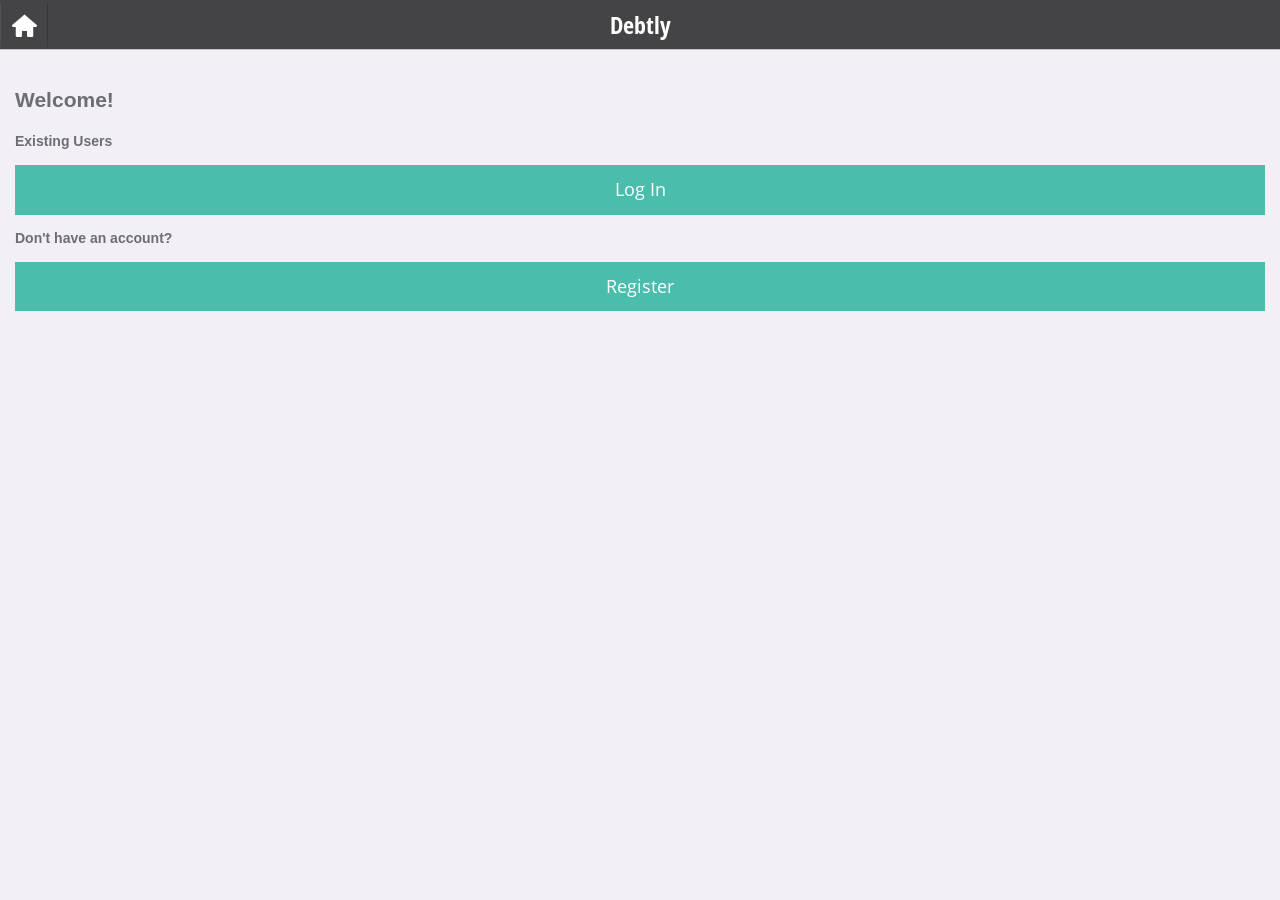
==== www/index.html @ 8a51fd64 "Put pushNotification in deviceReady function" ====
﻿<!DOCTYPE html>
<html>
<head>
    <!--<meta http-equiv="Content-Security-Policy" content="default-src 'self' data: gap: https://ssl.gstatic.com 'unsafe-eval'; style-src 'self' 'unsafe-inline'; media-src *">-->
    <!-- Required meta tags-->
    <meta charset="utf-8">
    <meta name="viewport" content="width=device-width, initial-scale=1, maximum-scale=1, minimum-scale=1, user-scalable=no, minimal-ui">
    <meta name="apple-mobile-web-app-capable" content="yes">
    <meta name="apple-mobile-web-app-status-bar-style" content="black">
    <meta name="format-detection" content="telephone=no">
    <meta name="msapplication-tap-highlight" content="no">
    <title>My App</title>
    <link rel="stylesheet" href="lib/framework7/css/framework7.ios.min.css">
    <link rel="stylesheet" href="lib/framework7/css/framework7.ios.colors.min.css">
   	<link rel="stylesheet" href="css/fonts/typicons.min.css" />
   	<link rel="stylesheet" href="css/font-awesome.min.css">
	<link rel="stylesheet" href="css/jquery.circliful.css" type="text/css" />
    <link rel="stylesheet" href="css/fonts/open_sans.css" />
    <link rel="stylesheet" href="css/styles.css">
</head>

<body>
	<!-- Login Screen -->
	<div class="login-screen">
 		<!-- Default view-page layout -->
      	<div class="view">
        	<div class="page">
          		<!-- page-content has additional login-screen content -->
          		<div class="page-content login-screen-content">
            		<div class="login-screen-title">LoanZapper</div>
            		<!-- Login form -->
            		<form id="login-form">
	              		<div class="list-block">
	                		<ul>
	                  			<li class="item-content">
	                    			<div class="item-inner">
	                      				<div class="item-title label"><i class="typcn typcn-mail"></i></div>
	                      				<div class="item-input">
	                        				<input type="text" name="email" placeholder="Email Address">
	                      				</div>
	                    			</div>
	                  			</li>
	                  			<li class="item-content">
	                    			<div class="item-inner">
	                      				<div class="item-title label"><i class="typcn typcn-lock-closed-outline"></i></div>
	                      				<div class="item-input">
	                        				<input type="password" name="password" placeholder="Password">
	                      				</div>
	                    			</div>
	                  			</li>
	                		</ul>
	              		</div>
	              		<div class="list-block">
	                		<ul>
	                  			<li class="item-content">
	                    			<a href="#" class="btn btn-primary loginBtn">Sign In</a> <a href="#" class="btn btn-danger close-login-screen">Cancel</a>
	                  			</li>
	                		</ul>
	                		<div class="list-block-label">
	                			<p>If you do not have an account, register by <a href="signup.html" class="close-login-screen">clicking here</a></p>
	                		</div>
	              		</div>
            		</form>
          		</div>
        	</div>
      	</div>
	</div>
    <!-- Status bar overlay for full screen mode (PhoneGap) -->
    <div class="statusbar-overlay"></div>

    <!-- Panels overlay-->
    <div class="panel-overlay"></div>
    <!-- Left panel with reveal effect-->
    <div class="panel panel-left panel-reveal">
        <div class="content-block alerts-container">
            <p>Left panel content goes here</p>
        </div>
    </div>
	<!-- Views -->
    <div class="views">
        <!-- Your main view, should have "view-main" class -->
        <div class="view view-main">
            <!-- Top Navbar-->
            <div class="navbar">
                <div class="navbar-inner">
                    <!-- We need cool sliding animation on title element, so we have additional "sliding" class -->
                    <div class="center sliding logo">LoanZapper</div>
                    <div class="right">
                    	<div class="halerts"><a href="alerts.html" class="link icon-only"><i class="typcn typcn-bell showAlertsBtn"></i></a></div>
                    </div>
                </div>
            </div>
            <div class="pages navbar-through toolbar-through">
                <div data-page="index" class="page">
                    <div class="page-content">
                    	<div class="dashboard-container">
	                        <input type="hidden" id="acct-id-input" name="id" value="">
							<input type="hidden" id="user-id-input" name="user_id" value="">
							<input type="hidden" id="int-saved-input" name="int_saved" value="">
							<input type="hidden" id="saved-percent-input" name="saved_percent" value="">
							<input type="hidden" id="start-date-input" name="start_date" value="">
							<input type="hidden" id="account-title-input" name="account_title" value="">
							<input type="hidden" id="account-number-input" name="account_number" value="">
							<input type="hidden" id="loan-term-input" name="loan_term" value="">
							<input type="hidden" id="due-date-input" name="due_date" value="">
							<input type="hidden" id="int-rate" name="int_rate" value="">
							<input type="hidden" id="loan-amount-input" name="loan_amount" value="">
							<input type="hidden" id="loan-years-input" name="loan_years" value="">
							<div id="dashboard-container"></div>
						</div>
                    </div>
                </div>
            </div>
            <!-- Bottom Toolbar-->
            <div class="toolbar">
                <div class="toolbar-inner">
                    <!-- Toolbar links -->
                    <a href="#" class="link"><i class="typcn typcn-arrow-sync refreshBtn"></i></a>
                    <a href="info.html" class="link"><i class="typcn typcn typcn-info"></i></a>
                    <!--<a href="#" class="link icon-only open-panel"><i class="typcn typcn-cog"></i></a>-->
                    <a href="settings.html" class="link"><i class="typcn typcn-cog"></i></a>
                </div>
            </div>
        </div>
    </div>
    <div class="app-modal" id="">
		<div class="modal-header">
			<div class="modal-close"><i class="fa fa-times" aria-hidden="true"></i></div>
			<div class="app-modal-title"></div>
		</div>
		<div class="modal-body"></div>
		<div class="modal-footer"></div>
	
	</div>
	<div id="confirm">
	    <div class="title"></div>
		<button type="button" id="btnYes">Yes</button>
		<button type="button" id="btnNo">No</button>
	</div>
	<script type="text/javascript" src="cordova.js"></script>
	<script src="js/jquery-1.12.4.min.js"></script>
    <script src="js/jquery.circliful.min.js"></script>
    <script type="text/javascript" src="lib/framework7/js/framework7.min.js"></script>
    <script type="text/javascript" src="js/app.js"></script>
</body>
</html>
---- www/lib/framework7/css/framework7.ios.min.css ----
/**
 * Framework7 1.4.0
 * Full Featured Mobile HTML Framework For Building iOS & Android Apps
 * 
 * http://www.idangero.us/framework7
 * 
 * Copyright 2015, Vladimir Kharlampidi
 * The iDangero.us
 * http://www.idangero.us/
 * 
 * Licensed under MIT
 * 
 * Released on: December 7, 2015
 */
body,html{position:relative;height:100%;width:100%;overflow-x:hidden}body{font-family:-apple-system,SF UI Text,Helvetica Neue,Helvetica,Arial,sans-serif;margin:0;padding:0;color:#000;font-size:14px;line-height:1.4;width:100%;-webkit-text-size-adjust:100%;background:#fff;overflow:hidden}@media all and (width:1024px) and (height:691px) and (orientation:landscape){body,html{height:671px}}@media all and (width:1024px) and (height:692px) and (orientation:landscape){body,html{height:672px}}*{-webkit-tap-highlight-color:transparent;-webkit-touch-callout:none}a,input,select,textarea{outline:0}a{text-decoration:none;color:#007aff}p{margin:1em 0}.row{display:-webkit-box;display:-ms-flexbox;display:-webkit-flex;display:flex;-webkit-box-pack:justify;-ms-flex-pack:justify;-webkit-justify-content:space-between;justify-content:space-between;-webkit-box-lines:multiple;-moz-box-lines:multiple;-webkit-flex-wrap:wrap;-ms-flex-wrap:wrap;flex-wrap:wrap;-webkit-box-align:start;-ms-flex-align:start;-webkit-align-items:flex-start;align-items:flex-start}.row>[class*=col-]{box-sizing:border-box}.row .col-auto{width:100%}.row .col-100{width:100%;width:-webkit-calc((100% - 15px*0)/ 1);width:calc((100% - 15px*0)/ 1)}.row.no-gutter .col-100{width:100%}.row .col-95{width:95%;width:-webkit-calc((100% - 15px*.05263157894736836)/ 1.0526315789473684);width:calc((100% - 15px*.05263157894736836)/ 1.0526315789473684)}.row.no-gutter .col-95{width:95%}.row .col-90{width:90%;width:-webkit-calc((100% - 15px*.11111111111111116)/ 1.1111111111111112);width:calc((100% - 15px*.11111111111111116)/ 1.1111111111111112)}.row.no-gutter .col-90{width:90%}.row .col-85{width:85%;width:-webkit-calc((100% - 15px*.17647058823529416)/ 1.1764705882352942);width:calc((100% - 15px*.17647058823529416)/ 1.1764705882352942)}.row.no-gutter .col-85{width:85%}.row .col-80{width:80%;width:-webkit-calc((100% - 15px*.25)/ 1.25);width:calc((100% - 15px*.25)/ 1.25)}.row.no-gutter .col-80{width:80%}.row .col-75{width:75%;width:-webkit-calc((100% - 15px*.33333333333333326)/ 1.3333333333333333);width:calc((100% - 15px*.33333333333333326)/ 1.3333333333333333)}.row.no-gutter .col-75{width:75%}.row .col-66{width:66.66666666666666%;width:-webkit-calc((100% - 15px*.5000000000000002)/ 1.5000000000000002);width:calc((100% - 15px*.5000000000000002)/ 1.5000000000000002)}.row.no-gutter .col-66{width:66.66666666666666%}.row .col-60{width:60%;width:-webkit-calc((100% - 15px*.6666666666666667)/ 1.6666666666666667);width:calc((100% - 15px*.6666666666666667)/ 1.6666666666666667)}.row.no-gutter .col-60{width:60%}.row .col-50{width:50%;width:-webkit-calc((100% - 15px*1)/ 2);width:calc((100% - 15px*1)/ 2)}.row.no-gutter .col-50{width:50%}.row .col-40{width:40%;width:-webkit-calc((100% - 15px*1.5)/ 2.5);width:calc((100% - 15px*1.5)/ 2.5)}.row.no-gutter .col-40{width:40%}.row .col-33{width:33.333333333333336%;width:-webkit-calc((100% - 15px*2)/ 3);width:calc((100% - 15px*2)/ 3)}.row.no-gutter .col-33{width:33.333333333333336%}.row .col-25{width:25%;width:-webkit-calc((100% - 15px*3)/ 4);width:calc((100% - 15px*3)/ 4)}.row.no-gutter .col-25{width:25%}.row .col-20{width:20%;width:-webkit-calc((100% - 15px*4)/ 5);width:calc((100% - 15px*4)/ 5)}.row.no-gutter .col-20{width:20%}.row .col-15{width:15%;width:-webkit-calc((100% - 15px*5.666666666666667)/ 6.666666666666667);width:calc((100% - 15px*5.666666666666667)/ 6.666666666666667)}.row.no-gutter .col-15{width:15%}.row .col-10{width:10%;width:-webkit-calc((100% - 15px*9)/ 10);width:calc((100% - 15px*9)/ 10)}.row.no-gutter .col-10{width:10%}.row .col-5{width:5%;width:-webkit-calc((100% - 15px*19)/ 20);width:calc((100% - 15px*19)/ 20)}.row.no-gutter .col-5{width:5%}.row .col-auto:nth-last-child(1),.row .col-auto:nth-last-child(1)~.col-auto{width:100%;width:-webkit-calc((100% - 15px*0)/ 1);width:calc((100% - 15px*0)/ 1)}.row.no-gutter .col-auto:nth-last-child(1),.row.no-gutter .col-auto:nth-last-child(1)~.col-auto{width:100%}.row .col-auto:nth-last-child(2),.row .col-auto:nth-last-child(2)~.col-auto{width:50%;width:-webkit-calc((100% - 15px*1)/ 2);width:calc((100% - 15px*1)/ 2)}.row.no-gutter .col-auto:nth-last-child(2),.row.no-gutter .col-auto:nth-last-child(2)~.col-auto{width:50%}.row .col-auto:nth-last-child(3),.row .col-auto:nth-last-child(3)~.col-auto{width:33.33333333%;width:-webkit-calc((100% - 15px*2)/ 3);width:calc((100% - 15px*2)/ 3)}.row.no-gutter .col-auto:nth-last-child(3),.row.no-gutter .col-auto:nth-last-child(3)~.col-auto{width:33.33333333%}.row .col-auto:nth-last-child(4),.row .col-auto:nth-last-child(4)~.col-auto{width:25%;width:-webkit-calc((100% - 15px*3)/ 4);width:calc((100% - 15px*3)/ 4)}.row.no-gutter .col-auto:nth-last-child(4),.row.no-gutter .col-auto:nth-last-child(4)~.col-auto{width:25%}.row .col-auto:nth-last-child(5),.row .col-auto:nth-last-child(5)~.col-auto{width:20%;width:-webkit-calc((100% - 15px*4)/ 5);width:calc((100% - 15px*4)/ 5)}.row.no-gutter .col-auto:nth-last-child(5),.row.no-gutter .col-auto:nth-last-child(5)~.col-auto{width:20%}.row .col-auto:nth-last-child(6),.row .col-auto:nth-last-child(6)~.col-auto{width:16.66666667%;width:-webkit-calc((100% - 15px*5)/ 6);width:calc((100% - 15px*5)/ 6)}.row.no-gutter .col-auto:nth-last-child(6),.row.no-gutter .col-auto:nth-last-child(6)~.col-auto{width:16.66666667%}.row .col-auto:nth-last-child(7),.row .col-auto:nth-last-child(7)~.col-auto{width:14.28571429%;width:-webkit-calc((100% - 15px*6)/ 7);width:calc((100% - 15px*6)/ 7)}.row.no-gutter .col-auto:nth-last-child(7),.row.no-gutter .col-auto:nth-last-child(7)~.col-auto{width:14.28571429%}.row .col-auto:nth-last-child(8),.row .col-auto:nth-last-child(8)~.col-auto{width:12.5%;width:-webkit-calc((100% - 15px*7)/ 8);width:calc((100% - 15px*7)/ 8)}.row.no-gutter .col-auto:nth-last-child(8),.row.no-gutter .col-auto:nth-last-child(8)~.col-auto{width:12.5%}.row .col-auto:nth-last-child(9),.row .col-auto:nth-last-child(9)~.col-auto{width:11.11111111%;width:-webkit-calc((100% - 15px*8)/ 9);width:calc((100% - 15px*8)/ 9)}.row.no-gutter .col-auto:nth-last-child(9),.row.no-gutter .col-auto:nth-last-child(9)~.col-auto{width:11.11111111%}.row .col-auto:nth-last-child(10),.row .col-auto:nth-last-child(10)~.col-auto{width:10%;width:-webkit-calc((100% - 15px*9)/ 10);width:calc((100% - 15px*9)/ 10)}.row.no-gutter .col-auto:nth-last-child(10),.row.no-gutter .col-auto:nth-last-child(10)~.col-auto{width:10%}.row .col-auto:nth-last-child(11),.row .col-auto:nth-last-child(11)~.col-auto{width:9.09090909%;width:-webkit-calc((100% - 15px*10)/ 11);width:calc((100% - 15px*10)/ 11)}.row.no-gutter .col-auto:nth-last-child(11),.row.no-gutter .col-auto:nth-last-child(11)~.col-auto{width:9.09090909%}.row .col-auto:nth-last-child(12),.row .col-auto:nth-last-child(12)~.col-auto{width:8.33333333%;width:-webkit-calc((100% - 15px*11)/ 12);width:calc((100% - 15px*11)/ 12)}.row.no-gutter .col-auto:nth-last-child(12),.row.no-gutter .col-auto:nth-last-child(12)~.col-auto{width:8.33333333%}.row .col-auto:nth-last-child(13),.row .col-auto:nth-last-child(13)~.col-auto{width:7.69230769%;width:-webkit-calc((100% - 15px*12)/ 13);width:calc((100% - 15px*12)/ 13)}.row.no-gutter .col-auto:nth-last-child(13),.row.no-gutter .col-auto:nth-last-child(13)~.col-auto{width:7.69230769%}.row .col-auto:nth-last-child(14),.row .col-auto:nth-last-child(14)~.col-auto{width:7.14285714%;width:-webkit-calc((100% - 15px*13)/ 14);width:calc((100% - 15px*13)/ 14)}.row.no-gutter .col-auto:nth-last-child(14),.row.no-gutter .col-auto:nth-last-child(14)~.col-auto{width:7.14285714%}.row .col-auto:nth-last-child(15),.row .col-auto:nth-last-child(15)~.col-auto{width:6.66666667%;width:-webkit-calc((100% - 15px*14)/ 15);width:calc((100% - 15px*14)/ 15)}.row.no-gutter .col-auto:nth-last-child(15),.row.no-gutter .col-auto:nth-last-child(15)~.col-auto{width:6.66666667%}@media all and (min-width:768px){.row .tablet-100{width:100%;width:-webkit-calc((100% - 15px*0)/ 1);width:calc((100% - 15px*0)/ 1)}.row.no-gutter .tablet-100{width:100%}.row .tablet-95{width:95%;width:-webkit-calc((100% - 15px*.05263157894736836)/ 1.0526315789473684);width:calc((100% - 15px*.05263157894736836)/ 1.0526315789473684)}.row.no-gutter .tablet-95{width:95%}.row .tablet-90{width:90%;width:-webkit-calc((100% - 15px*.11111111111111116)/ 1.1111111111111112);width:calc((100% - 15px*.11111111111111116)/ 1.1111111111111112)}.row.no-gutter .tablet-90{width:90%}.row .tablet-85{width:85%;width:-webkit-calc((100% - 15px*.17647058823529416)/ 1.1764705882352942);width:calc((100% - 15px*.17647058823529416)/ 1.1764705882352942)}.row.no-gutter .tablet-85{width:85%}.row .tablet-80{width:80%;width:-webkit-calc((100% - 15px*.25)/ 1.25);width:calc((100% - 15px*.25)/ 1.25)}.row.no-gutter .tablet-80{width:80%}.row .tablet-75{width:75%;width:-webkit-calc((100% - 15px*.33333333333333326)/ 1.3333333333333333);width:calc((100% - 15px*.33333333333333326)/ 1.3333333333333333)}.row.no-gutter .tablet-75{width:75%}.row .tablet-66{width:66.66666666666666%;width:-webkit-calc((100% - 15px*.5000000000000002)/ 1.5000000000000002);width:calc((100% - 15px*.5000000000000002)/ 1.5000000000000002)}.row.no-gutter .tablet-66{width:66.66666666666666%}.row .tablet-60{width:60%;width:-webkit-calc((100% - 15px*.6666666666666667)/ 1.6666666666666667);width:calc((100% - 15px*.6666666666666667)/ 1.6666666666666667)}.row.no-gutter .tablet-60{width:60%}.row .tablet-50{width:50%;width:-webkit-calc((100% - 15px*1)/ 2);width:calc((100% - 15px*1)/ 2)}.row.no-gutter .tablet-50{width:50%}.row .tablet-40{width:40%;width:-webkit-calc((100% - 15px*1.5)/ 2.5);width:calc((100% - 15px*1.5)/ 2.5)}.row.no-gutter .tablet-40{width:40%}.row .tablet-33{width:33.333333333333336%;width:-webkit-calc((100% - 15px*2)/ 3);width:calc((100% - 15px*2)/ 3)}.row.no-gutter .tablet-33{width:33.333333333333336%}.row .tablet-25{width:25%;width:-webkit-calc((100% - 15px*3)/ 4);width:calc((100% - 15px*3)/ 4)}.row.no-gutter .tablet-25{width:25%}.row .tablet-20{width:20%;width:-webkit-calc((100% - 15px*4)/ 5);width:calc((100% - 15px*4)/ 5)}.row.no-gutter .tablet-20{width:20%}.row .tablet-15{width:15%;width:-webkit-calc((100% - 15px*5.666666666666667)/ 6.666666666666667);width:calc((100% - 15px*5.666666666666667)/ 6.666666666666667)}.row.no-gutter .tablet-15{width:15%}.row .tablet-10{width:10%;width:-webkit-calc((100% - 15px*9)/ 10);width:calc((100% - 15px*9)/ 10)}.row.no-gutter .tablet-10{width:10%}.row .tablet-5{width:5%;width:-webkit-calc((100% - 15px*19)/ 20);width:calc((100% - 15px*19)/ 20)}.row.no-gutter .tablet-5{width:5%}.row .tablet-auto:nth-last-child(1),.row .tablet-auto:nth-last-child(1)~.col-auto{width:100%;width:-webkit-calc((100% - 15px*0)/ 1);width:calc((100% - 15px*0)/ 1)}.row.no-gutter .tablet-auto:nth-last-child(1),.row.no-gutter .tablet-auto:nth-last-child(1)~.tablet-auto{width:100%}.row .tablet-auto:nth-last-child(2),.row .tablet-auto:nth-last-child(2)~.col-auto{width:50%;width:-webkit-calc((100% - 15px*1)/ 2);width:calc((100% - 15px*1)/ 2)}.row.no-gutter .tablet-auto:nth-last-child(2),.row.no-gutter .tablet-auto:nth-last-child(2)~.tablet-auto{width:50%}.row .tablet-auto:nth-last-child(3),.row .tablet-auto:nth-last-child(3)~.col-auto{width:33.33333333%;width:-webkit-calc((100% - 15px*2)/ 3);width:calc((100% - 15px*2)/ 3)}.row.no-gutter .tablet-auto:nth-last-child(3),.row.no-gutter .tablet-auto:nth-last-child(3)~.tablet-auto{width:33.33333333%}.row .tablet-auto:nth-last-child(4),.row .tablet-auto:nth-last-child(4)~.col-auto{width:25%;width:-webkit-calc((100% - 15px*3)/ 4);width:calc((100% - 15px*3)/ 4)}.row.no-gutter .tablet-auto:nth-last-child(4),.row.no-gutter .tablet-auto:nth-last-child(4)~.tablet-auto{width:25%}.row .tablet-auto:nth-last-child(5),.row .tablet-auto:nth-last-child(5)~.col-auto{width:20%;width:-webkit-calc((100% - 15px*4)/ 5);width:calc((100% - 15px*4)/ 5)}.row.no-gutter .tablet-auto:nth-last-child(5),.row.no-gutter .tablet-auto:nth-last-child(5)~.tablet-auto{width:20%}.row .tablet-auto:nth-last-child(6),.row .tablet-auto:nth-last-child(6)~.col-auto{width:16.66666667%;width:-webkit-calc((100% - 15px*5)/ 6);width:calc((100% - 15px*5)/ 6)}.row.no-gutter .tablet-auto:nth-last-child(6),.row.no-gutter .tablet-auto:nth-last-child(6)~.tablet-auto{width:16.66666667%}.row .tablet-auto:nth-last-child(7),.row .tablet-auto:nth-last-child(7)~.col-auto{width:14.28571429%;width:-webkit-calc((100% - 15px*6)/ 7);width:calc((100% - 15px*6)/ 7)}.row.no-gutter .tablet-auto:nth-last-child(7),.row.no-gutter .tablet-auto:nth-last-child(7)~.tablet-auto{width:14.28571429%}.row .tablet-auto:nth-last-child(8),.row .tablet-auto:nth-last-child(8)~.col-auto{width:12.5%;width:-webkit-calc((100% - 15px*7)/ 8);width:calc((100% - 15px*7)/ 8)}.row.no-gutter .tablet-auto:nth-last-child(8),.row.no-gutter .tablet-auto:nth-last-child(8)~.tablet-auto{width:12.5%}.row .tablet-auto:nth-last-child(9),.row .tablet-auto:nth-last-child(9)~.col-auto{width:11.11111111%;width:-webkit-calc((100% - 15px*8)/ 9);width:calc((100% - 15px*8)/ 9)}.row.no-gutter .tablet-auto:nth-last-child(9),.row.no-gutter .tablet-auto:nth-last-child(9)~.tablet-auto{width:11.11111111%}.row .tablet-auto:nth-last-child(10),.row .tablet-auto:nth-last-child(10)~.col-auto{width:10%;width:-webkit-calc((100% - 15px*9)/ 10);width:calc((100% - 15px*9)/ 10)}.row.no-gutter .tablet-auto:nth-last-child(10),.row.no-gutter .tablet-auto:nth-last-child(10)~.tablet-auto{width:10%}.row .tablet-auto:nth-last-child(11),.row .tablet-auto:nth-last-child(11)~.col-auto{width:9.09090909%;width:-webkit-calc((100% - 15px*10)/ 11);width:calc((100% - 15px*10)/ 11)}.row.no-gutter .tablet-auto:nth-last-child(11),.row.no-gutter .tablet-auto:nth-last-child(11)~.tablet-auto{width:9.09090909%}.row .tablet-auto:nth-last-child(12),.row .tablet-auto:nth-last-child(12)~.col-auto{width:8.33333333%;width:-webkit-calc((100% - 15px*11)/ 12);width:calc((100% - 15px*11)/ 12)}.row.no-gutter .tablet-auto:nth-last-child(12),.row.no-gutter .tablet-auto:nth-last-child(12)~.tablet-auto{width:8.33333333%}.row .tablet-auto:nth-last-child(13),.row .tablet-auto:nth-last-child(13)~.col-auto{width:7.69230769%;width:-webkit-calc((100% - 15px*12)/ 13);width:calc((100% - 15px*12)/ 13)}.row.no-gutter .tablet-auto:nth-last-child(13),.row.no-gutter .tablet-auto:nth-last-child(13)~.tablet-auto{width:7.69230769%}.row .tablet-auto:nth-last-child(14),.row .tablet-auto:nth-last-child(14)~.col-auto{width:7.14285714%;width:-webkit-calc((100% - 15px*13)/ 14);width:calc((100% - 15px*13)/ 14)}.row.no-gutter .tablet-auto:nth-last-child(14),.row.no-gutter .tablet-auto:nth-last-child(14)~.tablet-auto{width:7.14285714%}.row .tablet-auto:nth-last-child(15),.row .tablet-auto:nth-last-child(15)~.col-auto{width:6.66666667%;width:-webkit-calc((100% - 15px*14)/ 15);width:calc((100% - 15px*14)/ 15)}.row.no-gutter .tablet-auto:nth-last-child(15),.row.no-gutter .tablet-auto:nth-last-child(15)~.tablet-auto{width:6.66666667%}}.view,.views{position:relative;width:100%;height:100%;z-index:5000}.views{overflow:auto;-webkit-overflow-scrolling:touch}.view{overflow:hidden;box-sizing:border-box}.pages{position:relative;width:100%;height:100%;overflow:hidden;background:#000}.page{box-sizing:border-box;position:absolute;left:0;top:0;width:100%;height:100%;background:#efeff4;-webkit-transform:translate3d(0,0,0);transform:translate3d(0,0,0)}.page.cached{display:none}.page-on-left{opacity:.9;-webkit-transform:translate3d(-20%,0,0);transform:translate3d(-20%,0,0)}.page-on-center .swipeback-page-shadow{opacity:1}.page-on-right{-webkit-transform:translate3d(100%,0,0);transform:translate3d(100%,0,0)}.page-on-right .swipeback-page-shadow{opacity:0}.page-content{overflow:auto;-webkit-overflow-scrolling:touch;box-sizing:border-box;height:100%;position:relative;z-index:1}.swipeback-page-shadow{position:absolute;right:100%;top:0;width:16px;height:100%;background:-webkit-linear-gradient(left,rgba(0,0,0,0) 0,rgba(0,0,0,0) 10%,rgba(0,0,0,.01) 50%,rgba(0,0,0,.2) 100%);background:linear-gradient(to right,rgba(0,0,0,0) 0,rgba(0,0,0,0) 10%,rgba(0,0,0,.01) 50%,rgba(0,0,0,.2) 100%);z-index:-1;content:''}html.android .swipeback-page-shadow{display:none;-webkit-animation:none;animation:none}.page-transitioning,.page-transitioning .swipeback-page-shadow{-webkit-transition-duration:.4s;transition-duration:.4s}.page-from-center-to-right:before,.page-from-right-to-center:before{position:absolute;right:100%;top:0;width:16px;height:100%;background:-webkit-linear-gradient(left,rgba(0,0,0,0) 0,rgba(0,0,0,0) 10%,rgba(0,0,0,.01) 50%,rgba(0,0,0,.2) 100%);background:linear-gradient(to right,rgba(0,0,0,0) 0,rgba(0,0,0,0) 10%,rgba(0,0,0,.01) 50%,rgba(0,0,0,.2) 100%);z-index:-1;content:''}html.android .page-from-center-to-right:before,html.android .page-from-right-to-center:before{display:none;-webkit-animation:none;animation:none}.page-from-right-to-center{-webkit-animation:pageFromRightToCenter .4s forwards;animation:pageFromRightToCenter .4s forwards}.page-from-right-to-center:before{-webkit-animation:pageFromRightToCenterShadow .4s forwards;animation:pageFromRightToCenterShadow .4s forwards}.page-from-center-to-right{-webkit-animation:pageFromCenterToRight .4s forwards;animation:pageFromCenterToRight .4s forwards}.page-from-center-to-right:before{-webkit-animation:pageFromCenterToRightShadow .4s forwards;animation:pageFromCenterToRightShadow .4s forwards}@-webkit-keyframes pageFromRightToCenter{from{-webkit-transform:translate3d(100%,0,0)}to{-webkit-transform:translate3d(0,0,0)}}@keyframes pageFromRightToCenter{from{transform:translate3d(100%,0,0)}to{transform:translate3d(0,0,0)}}@-webkit-keyframes pageFromRightToCenterShadow{from{opacity:0}to{opacity:1}}@keyframes pageFromRightToCenterShadow{from{opacity:0}to{opacity:1}}@-webkit-keyframes pageFromCenterToRight{from{-webkit-transform:translate3d(0,0,0)}to{-webkit-transform:translate3d(100%,0,0)}}@keyframes pageFromCenterToRight{from{transform:translate3d(0,0,0)}to{transform:translate3d(100%,0,0)}}@-webkit-keyframes pageFromCenterToRightShadow{from{opacity:1}to{opacity:0}}@keyframes pageFromCenterToRightShadow{from{opacity:1}to{opacity:0}}.page-from-center-to-left{-webkit-animation:pageFromCenterToLeft .4s forwards;animation:pageFromCenterToLeft .4s forwards}.page-from-left-to-center{-webkit-animation:pageFromLeftToCenter .4s forwards;animation:pageFromLeftToCenter .4s forwards}@-webkit-keyframes pageFromCenterToLeft{from{opacity:1;-webkit-transform:translate3d(0,0,0)}to{opacity:.9;-webkit-transform:translate3d(-20%,0,0)}}@keyframes pageFromCenterToLeft{from{transform:translate3d(0,0,0)}to{opacity:.9;transform:translate3d(-20%,0,0)}}@-webkit-keyframes pageFromLeftToCenter{from{opacity:.9;-webkit-transform:translate3d(-20%,0,0)}to{opacity:1;-webkit-transform:translate3d(0,0,0)}}@keyframes pageFromLeftToCenter{from{transform:translate3d(-20%,0,0)}to{opacity:1;transform:translate3d(0,0,0)}}.navbar-inner,.toolbar-inner{position:absolute;left:0;top:0;width:100%;height:100%;padding:0 8px;box-sizing:border-box;display:-webkit-box;display:-ms-flexbox;display:-webkit-flex;display:flex;-webkit-box-pack:justify;-ms-flex-pack:justify;-webkit-justify-content:space-between;justify-content:space-between;-webkit-box-align:center;-ms-flex-align:center;-webkit-align-items:center;align-items:center}.navbar-inner.cached{display:none}.navbar,.toolbar{height:44px;width:100%;box-sizing:border-box;font-size:17px;position:relative;margin:0;z-index:500;-webkit-backface-visibility:hidden;backface-visibility:hidden}.navbar b,.toolbar b{font-weight:500}html.ios-gt-8 .navbar b,html.ios-gt-8 .toolbar b{font-weight:600}.navbar,.subnavbar,.toolbar{background:#f7f7f8}.navbar a.link,.subnavbar a.link,.toolbar a.link{line-height:44px;height:44px;text-decoration:none;position:relative;display:-webkit-box;display:-ms-flexbox;display:-webkit-flex;display:flex;-webkit-box-pack:start;-ms-flex-pack:start;-webkit-justify-content:flex-start;justify-content:flex-start;-webkit-box-align:center;-ms-flex-align:center;-webkit-align-items:center;align-items:center;-webkit-transition-duration:.3s;transition-duration:.3s;-webkit-transform:translateZ(0);transform:translateZ(0)}.navbar a.link.active-state,.subnavbar a.link.active-state,.toolbar a.link.active-state,html:not(.watch-active-state) .navbar a.link:active,html:not(.watch-active-state) .subnavbar a.link:active,html:not(.watch-active-state) .toolbar a.link:active{opacity:.3;-webkit-transition-duration:0s;transition-duration:0s}.navbar a.link i+i,.navbar a.link i+span,.navbar a.link span+i,.navbar a.link span+span,.subnavbar a.link i+i,.subnavbar a.link i+span,.subnavbar a.link span+i,.subnavbar a.link span+span,.toolbar a.link i+i,.toolbar a.link i+span,.toolbar a.link span+i,.toolbar a.link span+span{margin-left:7px}.navbar a.icon-only,.subnavbar a.icon-only,.toolbar a.icon-only{min-width:44px;display:-webkit-box;display:-ms-flexbox;display:-webkit-flex;display:flex;-webkit-box-pack:center;-ms-flex-pack:center;-webkit-justify-content:center;justify-content:center;-webkit-box-align:center;-ms-flex-align:center;-webkit-align-items:center;align-items:center;margin:0}.navbar i.icon,.subnavbar i.icon,.toolbar i.icon{display:block}.navbar{left:0;top:0}.navbar:after{content:'';position:absolute;left:0;bottom:0;right:auto;top:auto;height:1px;width:100%;background-color:#c4c4c4;display:block;z-index:15;-webkit-transform-origin:50% 100%;transform-origin:50% 100%}html.pixel-ratio-2 .navbar:after{-webkit-transform:scaleY(.5);transform:scaleY(.5)}html.pixel-ratio-3 .navbar:after{-webkit-transform:scaleY(.33);transform:scaleY(.33)}.navbar:after{backface-visibility:hidden}.navbar.no-border:after{display:none}.navbar .center{font-size:17px;font-weight:500;text-align:center;margin:0;position:relative;overflow:hidden;text-overflow:ellipsis;white-space:nowrap;line-height:44px;-webkit-flex-shrink:10;-ms-flex:0 10 auto;flex-shrink:10;display:-webkit-box;display:-ms-flexbox;display:-webkit-flex;display:flex;-webkit-box-align:center;-ms-flex-align:center;-webkit-align-items:center;align-items:center}html.ios-gt-8 .navbar .center{font-weight:600}.navbar .left,.navbar .right{-webkit-flex-shrink:0;-ms-flex:0 0 auto;flex-shrink:0;display:-webkit-box;display:-ms-flexbox;display:-webkit-flex;display:flex;-webkit-box-pack:start;-ms-flex-pack:start;-webkit-justify-content:flex-start;justify-content:flex-start;-webkit-box-align:center;-ms-flex-align:center;-webkit-align-items:center;align-items:center;-webkit-transform:translate3d(0,0,0);transform:translate3d(0,0,0)}.navbar .left a+a,.navbar .right a+a{margin-left:15px}.navbar .left{margin-right:10px}.navbar .right{margin-left:10px}.navbar .right:first-child{position:absolute;right:8px;height:100%}.popup .navbar{-webkit-transform:translate3d(0,0,0);transform:translate3d(0,0,0)}.subnavbar{height:44px;width:100%;position:absolute;left:0;top:100%;margin-top:-1px;z-index:20;box-sizing:border-box;padding:0 8px;display:-webkit-box;display:-ms-flexbox;display:-webkit-flex;display:flex;-webkit-box-pack:justify;-ms-flex-pack:justify;-webkit-justify-content:space-between;justify-content:space-between;-webkit-box-align:center;-ms-flex-align:center;-webkit-align-items:center;align-items:center}.subnavbar:after{content:'';position:absolute;left:0;bottom:0;right:auto;top:auto;height:1px;width:100%;background-color:#c4c4c4;display:block;z-index:15;-webkit-transform-origin:50% 100%;transform-origin:50% 100%}html.pixel-ratio-2 .subnavbar:after{-webkit-transform:scaleY(.5);transform:scaleY(.5)}html.pixel-ratio-3 .subnavbar:after{-webkit-transform:scaleY(.33);transform:scaleY(.33)}.subnavbar.no-border:after{display:none}.navbar.no-border .subnavbar{margin-top:0}.navbar-on-left .subnavbar,.navbar-on-right .subnavbar{pointer-events:none}.navbar .subnavbar,.page .subnavbar{position:absolute}.page>.subnavbar{top:0;margin-top:0}.subnavbar>.buttons-row{width:100%}.subnavbar .searchbar,.subnavbar.searchbar{position:absolute}.subnavbar .searchbar,.subnavbar.searchbar{position:absolute}.subnavbar .searchbar{left:0;top:0}.toolbar{left:0;bottom:0}.toolbar:before{content:'';position:absolute;left:0;top:0;bottom:auto;right:auto;height:1px;width:100%;background-color:#c4c4c4;display:block;z-index:15;-webkit-transform-origin:50% 0;transform-origin:50% 0}html.pixel-ratio-2 .toolbar:before{-webkit-transform:scaleY(.5);transform:scaleY(.5)}html.pixel-ratio-3 .toolbar:before{-webkit-transform:scaleY(.33);transform:scaleY(.33)}.toolbar.no-border:before{display:none}.toolbar a{-webkit-flex-shrink:1;-ms-flex:0 1 auto;flex-shrink:1;position:relative;white-space:nowrap;text-overflow:ellipsis;overflow:hidden}.tabbar{color:#929292;z-index:5001}.tabbar a{color:#929292}.tabbar a.active{color:#007aff}.tabbar a.link{line-height:1.4}.tabbar a.link,.tabbar a.tab-link{height:100%;width:100%;box-sizing:border-box;display:-webkit-box;display:-ms-flexbox;display:-webkit-flex;display:flex;-webkit-box-pack:center;-ms-flex-pack:center;-webkit-justify-content:center;justify-content:center;-webkit-box-align:center;-ms-flex-align:center;-webkit-align-items:center;align-items:center;overflow:visible;-webkit-box-flex:1;-ms-flex:1;-webkit-box-orient:vertical;-moz-box-orient:vertical;-ms-flex-direction:column;-webkit-flex-direction:column;flex-direction:column}.tabbar i.icon{height:30px}.tabbar-labels{height:50px}.tabbar-labels a.link,.tabbar-labels a.tab-link{padding-top:4px;padding-bottom:4px;height:100%;-webkit-box-pack:justify;-ms-flex-pack:justify;-webkit-justify-content:space-between;justify-content:space-between}.tabbar-labels a.link i+span,.tabbar-labels a.tab-link i+span{margin:0}.tabbar-labels span.tabbar-label{line-height:1;display:block;margin:0;letter-spacing:.01em;font-size:10px;position:relative;text-overflow:ellipsis;white-space:nowrap}@media all and (min-width:768px){.tabbar .toolbar-inner{-webkit-box-pack:center;-ms-flex-pack:center;-webkit-justify-content:center;justify-content:center}.tabbar a.link,.tabbar a.tab-link{width:auto;min-width:105px}.tabbar-labels{height:56px}.tabbar-labels span.tabbar-label{font-size:14px}}.navbar-from-right-to-center .center,.navbar-from-right-to-center .fading,.navbar-from-right-to-center .left,.navbar-from-right-to-center .right,.navbar-from-right-to-center .subnavbar{-webkit-animation:navbarElementFadeIn .4s forwards;animation:navbarElementFadeIn .4s forwards}.navbar-from-right-to-center .sliding{opacity:1}.navbar-from-center-to-right .center,.navbar-from-center-to-right .fading,.navbar-from-center-to-right .left,.navbar-from-center-to-right .right,.navbar-from-center-to-right .subnavbar{-webkit-animation:navbarElementFadeOut .4s forwards;animation:navbarElementFadeOut .4s forwards}.navbar-from-center-to-right .sliding{opacity:0}.navbar-from-center-to-right .subnavbar.sliding{opacity:1}@-webkit-keyframes navbarElementFadeIn{from{opacity:0}to{opacity:1}}@keyframes navbarElementFadeIn{from{opacity:0}to{opacity:1}}.navbar-from-center-to-left .center,.navbar-from-center-to-left .fading,.navbar-from-center-to-left .left,.navbar-from-center-to-left .right,.navbar-from-center-to-left .subnavbar{-webkit-animation:navbarElementFadeOut .4s forwards;animation:navbarElementFadeOut .4s forwards}.navbar-from-center-to-left .sliding{opacity:0}.navbar-from-center-to-left .subnavbar.sliding{opacity:1}.navbar-from-left-to-center .center,.navbar-from-left-to-center .fading,.navbar-from-left-to-center .left,.navbar-from-left-to-center .right,.navbar-from-left-to-center .subnavbar{-webkit-animation:navbarElementFadeIn .4s forwards;animation:navbarElementFadeIn .4s forwards}.navbar-from-left-to-center .sliding{opacity:1}.navbar-on-left .center,.navbar-on-left .fading,.navbar-on-left .left,.navbar-on-left .right,.navbar-on-left .subnavbar{opacity:0}.navbar-on-left .sliding{opacity:0}.navbar-on-left .subnavbar.sliding{opacity:1;-webkit-transform:translate3d(-100%,0,0);transform:translate3d(-100%,0,0)}.navbar-on-right .center,.navbar-on-right .fading,.navbar-on-right .left,.navbar-on-right .right,.navbar-on-right .subnavbar{opacity:0}.navbar-on-right .sliding{opacity:0}.navbar-on-right .subnavbar.sliding{-webkit-transform:translate3d(100%,0,0);transform:translate3d(100%,0,0)}@-webkit-keyframes navbarElementFadeOut{from{opacity:1}to{opacity:0}}@keyframes navbarElementFadeOut{from{opacity:1}to{opacity:0}}.navbar-from-center-to-left .left.sliding .back.link .icon,.navbar-from-center-to-right .left.sliding .back.link .icon,.navbar-from-left-to-center .left.sliding .back.link .icon,.navbar-from-right-to-center .left.sliding .back.link .icon{-webkit-transition-duration:.4s;transition-duration:.4s}.navbar-from-center-to-left .sliding,.navbar-from-center-to-right .sliding,.navbar-from-left-to-center .sliding,.navbar-from-right-to-center .sliding{-webkit-transition-duration:.4s;transition-duration:.4s;-webkit-animation:none;animation:none}.page>.navbar,.page>.toolbar,.view>.navbar,.view>.toolbar,.views>.navbar,.views>.toolbar{position:absolute}.subnavbar~.page-content{padding-top:44px}.navbar-fixed .page-content,.navbar-through .page-content{padding-top:44px}.navbar-fixed .page-content.with-subnavbar,.navbar-fixed .subnavbar~.page-content,.navbar-fixed .with-subnavbar .page-content,.navbar-through .page-content.with-subnavbar,.navbar-through .subnavbar~.page-content,.navbar-through .with-subnavbar .page-content{padding-top:88px}.navbar-fixed .page .subnavbar,.navbar-fixed.page .subnavbar,.navbar-through .page .subnavbar,.navbar-through.page .subnavbar{top:44px}.tabbar-fixed .page-content,.tabbar-through .page-content,.toolbar-fixed .page-content,.toolbar-through .page-content{padding-bottom:44px}.tabbar-labels-fixed .page-content,.tabbar-labels-through .page-content{padding-bottom:50px}@media all and (min-width:768px){.tabbar-labels-fixed .page-content,.tabbar-labels-through .page-content{padding-bottom:56px}}.navbar.navbar-hiding{-webkit-transition-duration:.4s;transition-duration:.4s;-webkit-transform:translate3d(0,0,0);transform:translate3d(0,0,0)}.navbar.navbar-hiding~.page .list-group-title,.navbar.navbar-hiding~.page-content .list-group-title,.navbar.navbar-hiding~.pages .list-group-title{-webkit-transition-duration:.4s;transition-duration:.4s}.navbar.navbar-hiding~.page .subnavbar,.navbar.navbar-hiding~.page-content .subnavbar,.navbar.navbar-hiding~.pages .subnavbar{-webkit-transition-duration:.4s;transition-duration:.4s}.navbar.navbar-hidden{-webkit-transition-duration:.4s;transition-duration:.4s;-webkit-transform:translate3d(0,-100%,0);transform:translate3d(0,-100%,0)}.navbar.navbar-hidden~.page .list-group-title,.navbar.navbar-hidden~.page-content .list-group-title,.navbar.navbar-hidden~.pages .list-group-title{-webkit-transition-duration:.4s;transition-duration:.4s;top:-44px}.navbar.navbar-hidden~.page .subnavbar,.navbar.navbar-hidden~.page-content .subnavbar,.navbar.navbar-hidden~.pages .subnavbar{-webkit-transform:translate3d(0,-100%,0);transform:translate3d(0,-100%,0);-webkit-transition-duration:.4s;transition-duration:.4s}.page.no-navbar .page-content{padding-top:0}.page.no-navbar .page-content.with-subnavbar,.page.no-navbar.with-subnavbar .page-content,.with-subnavbar .page.no-navbar .page-content{padding-top:44px}.tabbar.tabbar-hiding,.tabbar.toolbar-hiding,.toolbar.tabbar-hiding,.toolbar.toolbar-hiding{-webkit-transition-duration:.4s;transition-duration:.4s;-webkit-transform:translate3d(0,0,0);transform:translate3d(0,0,0)}.tabbar.tabbar-hidden,.tabbar.toolbar-hidden,.toolbar.tabbar-hidden,.toolbar.toolbar-hidden{-webkit-transition-duration:.4s;transition-duration:.4s;-webkit-transform:translate3d(0,100%,0);transform:translate3d(0,100%,0)}.page.no-tabbar .page-content,.page.no-toolbar .page-content{padding-bottom:0}.searchbar{height:44px;width:100%;background:#c9c9ce;box-sizing:border-box;padding:0 8px;overflow:hidden;position:relative;display:-webkit-box;display:-ms-flexbox;display:-webkit-flex;display:flex;-webkit-box-align:center;-ms-flex-align:center;-webkit-align-items:center;align-items:center}.searchbar:after{content:'';position:absolute;left:0;bottom:0;right:auto;top:auto;height:1px;width:100%;background-color:#b4b4b4;display:block;z-index:15;-webkit-transform-origin:50% 100%;transform-origin:50% 100%}html.pixel-ratio-2 .searchbar:after{-webkit-transform:scaleY(.5);transform:scaleY(.5)}html.pixel-ratio-3 .searchbar:after{-webkit-transform:scaleY(.33);transform:scaleY(.33)}.searchbar .searchbar-input{width:100%;height:28px;position:relative;-webkit-flex-shrink:1;-ms-flex:0 1 auto;flex-shrink:1}.searchbar input[type=search]{box-sizing:border-box;width:100%;height:100%;display:block;border:none;-webkit-appearance:none;-moz-appearance:none;-ms-appearance:none;appearance:none;border-radius:5px;font-family:inherit;color:#000;font-size:14px;font-weight:400;padding:0 28px;background-color:#fff;background-repeat:no-repeat;background-position:8px center;background-image:url("data:image/svg+xml;charset=utf-8,%3Csvg%20xmlns%3D'http%3A%2F%2Fwww.w3.org%2F2000%2Fsvg'%20viewBox%3D'0%200%2013%2013'%20enable-background%3D'new%200%200%2013%2013'%3E%3Cg%3E%3Cpath%20fill%3D'%23939398'%20d%3D'M5%2C1c2.2%2C0%2C4%2C1.8%2C4%2C4S7.2%2C9%2C5%2C9S1%2C7.2%2C1%2C5S2.8%2C1%2C5%2C1%20M5%2C0C2.2%2C0%2C0%2C2.2%2C0%2C5s2.2%2C5%2C5%2C5s5-2.2%2C5-5S7.8%2C0%2C5%2C0%20L5%2C0z'%2F%3E%3C%2Fg%3E%3Cline%20stroke%3D'%23939398'%20stroke-miterlimit%3D'10'%20x1%3D'12.6'%20y1%3D'12.6'%20x2%3D'8.2'%20y2%3D'8.2'%2F%3E%3C%2Fsvg%3E");-webkit-background-size:13px 13px;background-size:13px 13px}.searchbar input[type=search]::-webkit-input-placeholder{color:#939398;opacity:1}.searchbar input[type=search]::-webkit-search-cancel-button{-webkit-appearance:none}.searchbar .searchbar-clear{position:absolute;width:28px;height:28px;right:0;top:0;opacity:0;pointer-events:none;background-position:center;background-repeat:no-repeat;background-image:url("data:image/svg+xml;charset=utf-8,%3Csvg%20xmlns%3D'http%3A%2F%2Fwww.w3.org%2F2000%2Fsvg'%20viewBox%3D'0%200%2028%2028'%3E%3Ccircle%20cx%3D'14'%20cy%3D'14'%20r%3D'14'%20fill%3D'%238e8e93'%2F%3E%3Cline%20stroke%3D'%23ffffff'%20stroke-width%3D'2'%20stroke-miterlimit%3D'10'%20x1%3D'8'%20y1%3D'8'%20x2%3D'20'%20y2%3D'20'%2F%3E%3Cline%20fill%3D'none'%20stroke%3D'%23ffffff'%20stroke-width%3D'2'%20stroke-miterlimit%3D'10'%20x1%3D'20'%20y1%3D'8'%20x2%3D'8'%20y2%3D'20'%2F%3E%3C%2Fsvg%3E");-webkit-background-size:14px 14px;background-size:14px 14px;-webkit-transition-duration:.3s;transition-duration:.3s;cursor:pointer}.searchbar .searchbar-cancel{-webkit-transition-duration:.3s;transition-duration:.3s;-webkit-transform:translate3d(0,0,0);transform:translate3d(0,0,0);font-size:17px;cursor:pointer;opacity:0;-webkit-flex-shrink:0;-ms-flex:0 0 auto;flex-shrink:0;margin-left:0;pointer-events:none;display:none}.searchbar.searchbar-active .searchbar-cancel{margin-left:8px;opacity:1;pointer-events:auto}.searchbar.searchbar-active .searchbar-cancel.active-state,html:not(.watch-active-state) .searchbar.searchbar-active .searchbar-cancel:active{opacity:.3;-webkit-transition-duration:0s;transition-duration:0s}.searchbar.searchbar-not-empty .searchbar-clear{pointer-events:auto;opacity:1}.searchbar-overlay{position:absolute;left:0;top:0;width:100%;height:100%;z-index:100;opacity:0;pointer-events:none;background:rgba(0,0,0,.4);-webkit-transition-duration:.3s;transition-duration:.3s;-webkit-transform:translate3d(0,0,0);transform:translate3d(0,0,0)}.searchbar-overlay.searchbar-overlay-active{opacity:1;pointer-events:auto}.searchbar-not-found{display:none}.hidden-by-searchbar,.list-block .hidden-by-searchbar,.list-block li.hidden-by-searchbar{display:none}.page>.searchbar{position:absolute;width:100%;left:0;top:0;z-index:200}.page>.searchbar~.page-content{padding-top:44px}.navbar-fixed .page>.searchbar,.navbar-fixed>.searchbar,.navbar-through .page>.searchbar,.navbar-through>.searchbar{top:44px}.navbar-fixed .page>.searchbar~.page-content,.navbar-fixed>.searchbar~.page-content,.navbar-through .page>.searchbar~.page-content,.navbar-through>.searchbar~.page-content{padding-top:88px}.messagebar{-webkit-transform:translate3d(0,0,0);transform:translate3d(0,0,0);-webkit-transition-duration:0s;transition-duration:0s}.messagebar textarea{-webkit-appearance:none;-moz-appearance:none;-ms-appearance:none;appearance:none;-webkit-box-sizing:border-box;-moz-box-sizing:border-box;box-sizing:border-box;border:1px solid #c8c8cd;background:#fff;border-radius:5px;box-shadow:none;display:block;padding:3px 8px 3px;margin:0;width:100%;height:28px;color:#000;font-size:17px;line-height:20px;font-family:inherit;resize:none;-webkit-flex-shrink:1;-ms-flex:0 1 auto;flex-shrink:1}.messagebar .link{-ms-flex-item-align:flex-end;-webkit-align-self:flex-end;align-self:flex-end}.messagebar .link.icon-only:first-child{margin-left:-6px}.messagebar .link:not(.icon-only)+textarea{margin-left:8px}.messagebar textarea+.link{margin-left:8px}.messagebar .link{-webkit-flex-shrink:0;-ms-flex:0 0 auto;flex-shrink:0}.messagebar~.page-content{padding-bottom:44px}.page.no-toolbar .messagebar~.page-content{padding-bottom:44px}.hidden-toolbar .messagebar{-webkit-transform:translate3d(0,0,0);transform:translate3d(0,0,0);-webkit-transition-duration:0s;transition-duration:0s}i.icon{display:inline-block;vertical-align:middle;background-size:100% auto;background-position:center;background-repeat:no-repeat;font-style:normal;position:relative}i.icon.icon-back{width:12px;height:20px;background-image:url("data:image/svg+xml;charset=utf-8,%3Csvg%20xmlns%3D'http%3A%2F%2Fwww.w3.org%2F2000%2Fsvg'%20viewBox%3D'0%200%2012%2020'%3E%3Cpath%20d%3D'M10%2C0l2%2C2l-8%2C8l8%2C8l-2%2C2L0%2C10L10%2C0z'%20fill%3D'%23007aff'%2F%3E%3C%2Fsvg%3E")}i.icon.icon-forward{width:12px;height:20px;background-image:url("data:image/svg+xml;charset=utf-8,%3Csvg%20xmlns%3D'http%3A%2F%2Fwww.w3.org%2F2000%2Fsvg'%20viewBox%3D'0%200%2012%2020'%3E%3Cpath%20d%3D'M2%2C20l-2-2l8-8L0%2C2l2-2l10%2C10L2%2C20z'%20fill%3D'%23007aff'%2F%3E%3C%2Fsvg%3E")}i.icon.icon-bars{width:21px;height:14px;background-image:url("data:image/svg+xml;charset=utf-8,%3Csvg%20xmlns%3D'http%3A%2F%2Fwww.w3.org%2F2000%2Fsvg'%20viewBox%3D'0%200%2021%2014'%3E%3Cpath%20fill%3D'%23007aff'%20d%3D'M0%2C0h2v2H0V0z%20M4%2C0h17v1H4V0z%20M0%2C6h2v2H0V6z%20M4%2C6h17v1H4V6z%20M0%2C12h2v2H0V12z%20M4%2C12h17v1H4V12z'%2F%3E%3C%2Fsvg%3E")}@media (-webkit-min-device-pixel-ratio:2),(min-resolution:2ddpx){i.icon.icon-bars{background-image:url("data:image/svg+xml;charset=utf-8,%3Csvg%20xmlns%3D'http%3A%2F%2Fwww.w3.org%2F2000%2Fsvg'%20viewBox%3D'0%200%2042%2026'%3E%3Cpath%20fill%3D'%23007aff'%20d%3D'M0%2C0h4v4H0V0z%20M8%2C1h34v2H8V1z%20M0%2C11h4v4H0V11z%20M8%2C12h34v2H8V12z%20M0%2C22h4v4H0V22z%20M8%2C23h34v2H8V23z'%2F%3E%3C%2Fsvg%3E");height:13px}}i.icon.icon-camera{width:25px;height:20px;background-image:url("data:image/svg+xml;charset=utf-8,%3Csvg%20xmlns%3D'http%3A%2F%2Fwww.w3.org%2F2000%2Fsvg'%20x%3D'0px'%20y%3D'0px'%20viewBox%3D'0%200%2025%2020'%3E%3Cpath%20fill%3D'%238C8D92'%20d%3D'M13.3%2C5.5c-2.7%2C0-5%2C2.2-5%2C5s2.2%2C5%2C5%2C5c2.7%2C0%2C5-2.2%2C5-5S16%2C5.5%2C13.3%2C5.5z'%2F%3E%3Cpath%20fill%3D'%238C8D92'%20d%3D'M22.8%2C1.8h-3.3c-0.2-1.3-1-1.8-2-1.8H8.1c-1%2C0-1.8%2C0.4-2%2C1.8H2.8C1.4%2C1.8%2C0%2C2.8%2C0%2C4.2v12.6%20c0%2C1.4%2C1.4%2C2.5%2C2.8%2C2.5h20c1.4%2C0%2C2.2-1.1%2C2.2-2.5V4.2C25%2C2.8%2C24.2%2C1.8%2C22.8%2C1.8z%20M3.5%2C6.4C2.6%2C6.4%2C2%2C5.8%2C2%2C5c0-0.8%2C0.7-1.5%2C1.5-1.5%20S5%2C4.1%2C5%2C5C5%2C5.8%2C4.3%2C6.4%2C3.5%2C6.4z%20M13.3%2C16.8c-3.5%2C0-6.3-2.7-6.3-6.2c0-3.3%2C2.5-6.2%2C5.7-6.2h1.2c3.2%2C0%2C5.7%2C2.9%2C5.7%2C6.2%20C19.6%2C14.1%2C16.7%2C16.8%2C13.3%2C16.8z'%2F%3E%3C%2Fsvg%3E")}i.icon.icon-f7{width:29px;height:29px;background-image:url(../img/i-f7-ios.png);border-radius:6px}i.icon.icon-form-name{width:29px;height:29px;background-image:url(../img/i-form-name-ios.svg)}i.icon.icon-form-password{width:29px;height:29px;background-image:url(../img/i-form-password-ios.svg)}i.icon.icon-form-email{width:29px;height:29px;background-image:url(../img/i-form-email-ios.svg)}i.icon.icon-form-calendar{width:29px;height:29px;background-image:url(../img/i-form-calendar-ios.svg)}i.icon.icon-form-tel{width:29px;height:29px;background-image:url(../img/i-form-tel-ios.svg)}i.icon.icon-form-gender{width:29px;height:29px;background-image:url(../img/i-form-gender-ios.svg)}i.icon.icon-form-toggle{width:29px;height:29px;background-image:url(../img/i-form-toggle-ios.svg)}i.icon.icon-form-comment{width:29px;height:29px;background-image:url(../img/i-form-comment-ios.svg)}i.icon.icon-form-settings{width:29px;height:29px;background-image:url(../img/i-form-settings-ios.svg)}i.icon.icon-form-url{width:29px;height:29px;background-image:url(../img/i-form-url-ios.svg)}i.icon.icon-next,i.icon.icon-prev{width:15px;height:15px}i.icon.icon-next{background-image:url("data:image/svg+xml;charset=utf-8,%3Csvg%20xmlns%3D'http%3A%2F%2Fwww.w3.org%2F2000%2Fsvg'%20viewBox%3D'0%200%2015%2015'%3E%3Cg%3E%3Cpath%20fill%3D'%23007aff'%20d%3D'M1%2C1.6l11.8%2C5.8L1%2C13.4V1.6%20M0%2C0v15l15-7.6L0%2C0L0%2C0z'%2F%3E%3C%2Fg%3E%3C%2Fsvg%3E")}i.icon.icon-prev{background-image:url("data:image/svg+xml;charset=utf-8,%3Csvg%20xmlns%3D'http%3A%2F%2Fwww.w3.org%2F2000%2Fsvg'%20viewBox%3D'0%200%2015%2015'%3E%3Cg%3E%3Cpath%20fill%3D'%23007aff'%20d%3D'M14%2C1.6v11.8L2.2%2C7.6L14%2C1.6%20M15%2C0L0%2C7.6L15%2C15V0L15%2C0z'%2F%3E%3C%2Fg%3E%3C%2Fsvg%3E")}i.icon.icon-plus{width:25px;height:25px;font-size:31px;line-height:20px;text-align:center;font-weight:100}.badge{font-size:13px;display:inline-block;color:#fff;background:#8e8e93;border-radius:20px;padding:0 6px;height:20px;line-height:20px;box-sizing:border-box;text-align:center}.item-after .badge{min-width:20px}.icon .badge{position:absolute;left:100%;margin-left:-10px;top:-2px;font-size:10px;line-height:16px;height:16px;border-radius:16px;padding:0 4px;min-width:16px}.content-block{margin:35px 0;padding:0 15px;color:#6d6d72;box-sizing:border-box}.content-block-title{position:relative;overflow:hidden;margin:0;white-space:nowrap;text-overflow:ellipsis;font-size:14px;text-transform:uppercase;line-height:1;color:#6d6d72;margin:35px 15px 10px}.content-block-title+.card,.content-block-title+.content-block,.content-block-title+.list-block{margin-top:10px}.content-block-inner{background:#fff;padding:10px 15px;margin-left:-15px;width:100%;position:relative;color:#000}.content-block-inner:before{content:'';position:absolute;left:0;top:0;bottom:auto;right:auto;height:1px;width:100%;background-color:#c8c7cc;display:block;z-index:15;-webkit-transform-origin:50% 0;transform-origin:50% 0}html.pixel-ratio-2 .content-block-inner:before{-webkit-transform:scaleY(.5);transform:scaleY(.5)}html.pixel-ratio-3 .content-block-inner:before{-webkit-transform:scaleY(.33);transform:scaleY(.33)}.content-block-inner:after{content:'';position:absolute;left:0;bottom:0;right:auto;top:auto;height:1px;width:100%;background-color:#c8c7cc;display:block;z-index:15;-webkit-transform-origin:50% 100%;transform-origin:50% 100%}html.pixel-ratio-2 .content-block-inner:after{-webkit-transform:scaleY(.5);transform:scaleY(.5)}html.pixel-ratio-3 .content-block-inner:after{-webkit-transform:scaleY(.33);transform:scaleY(.33)}.content-block.inset{margin-left:15px;margin-right:15px;border-radius:7px}.content-block.inset .content-block-inner{border-radius:7px}.content-block.inset .content-block-inner:before{display:none}.content-block.inset .content-block-inner:after{display:none}@media all and (min-width:768px){.content-block.tablet-inset{margin-left:15px;margin-right:15px;border-radius:7px}.content-block.tablet-inset .content-block-inner{border-radius:7px}.content-block.tablet-inset .content-block-inner:before{display:none}.content-block.tablet-inset .content-block-inner:after{display:none}}.list-block{margin:35px 0;font-size:17px}.list-block ul{background:#fff;list-style:none;padding:0;margin:0;position:relative}.list-block ul:before{content:'';position:absolute;left:0;top:0;bottom:auto;right:auto;height:1px;width:100%;background-color:#c8c7cc;display:block;z-index:15;-webkit-transform-origin:50% 0;transform-origin:50% 0}html.pixel-ratio-2 .list-block ul:before{-webkit-transform:scaleY(.5);transform:scaleY(.5)}html.pixel-ratio-3 .list-block ul:before{-webkit-transform:scaleY(.33);transform:scaleY(.33)}.list-block ul:after{content:'';position:absolute;left:0;bottom:0;right:auto;top:auto;height:1px;width:100%;background-color:#c8c7cc;display:block;z-index:15;-webkit-transform-origin:50% 100%;transform-origin:50% 100%}html.pixel-ratio-2 .list-block ul:after{-webkit-transform:scaleY(.5);transform:scaleY(.5)}html.pixel-ratio-3 .list-block ul:after{-webkit-transform:scaleY(.33);transform:scaleY(.33)}.list-block ul ul{padding-left:45px}.list-block ul ul:before{display:none}.list-block ul ul:after{display:none}.list-block .align-top,.list-block .align-top .item-content,.list-block .align-top .item-inner{-webkit-box-align:start;-ms-flex-align:start;-webkit-align-items:flex-start;align-items:flex-start}.list-block.inset{margin-left:15px;margin-right:15px;border-radius:7px}.list-block.inset .content-block-title{margin-left:0;margin-right:0}.list-block.inset ul{border-radius:7px}.list-block.inset ul:before{display:none}.list-block.inset ul:after{display:none}.list-block.inset li:first-child>a{border-radius:7px 7px 0 0}.list-block.inset li:last-child>a{border-radius:0 0 7px 7px}.list-block.inset li:first-child:last-child>a{border-radius:7px}@media all and (min-width:768px){.list-block.tablet-inset{margin-left:15px;margin-right:15px;border-radius:7px}.list-block.tablet-inset .content-block-title{margin-left:0;margin-right:0}.list-block.tablet-inset ul{border-radius:7px}.list-block.tablet-inset ul:before{display:none}.list-block.tablet-inset ul:after{display:none}.list-block.tablet-inset li:first-child>a{border-radius:7px 7px 0 0}.list-block.tablet-inset li:last-child>a{border-radius:0 0 7px 7px}.list-block.tablet-inset li:first-child:last-child>a{border-radius:7px}.list-block.tablet-inset .content-block-title{margin-left:0;margin-right:0}.list-block.tablet-inset ul{border-radius:7px}.list-block.tablet-inset ul:before{display:none}.list-block.tablet-inset ul:after{display:none}.list-block.tablet-inset li:first-child>a{border-radius:7px 7px 0 0}.list-block.tablet-inset li:last-child>a{border-radius:0 0 7px 7px}.list-block.tablet-inset li:first-child:last-child>a{border-radius:7px}}.list-block li{box-sizing:border-box;position:relative}.list-block .item-media{display:-webkit-box;display:-ms-flexbox;display:-webkit-flex;display:flex;-webkit-flex-shrink:0;-ms-flex:0 0 auto;flex-shrink:0;-webkit-box-lines:single;-moz-box-lines:single;-webkit-flex-wrap:nowrap;-ms-flex-wrap:none;-ms-flex-wrap:nowrap;flex-wrap:nowrap;box-sizing:border-box;-webkit-box-align:center;-ms-flex-align:center;-webkit-align-items:center;align-items:center;padding-top:7px;padding-bottom:8px}.list-block .item-media i+i{margin-left:5px}.list-block .item-media i+img{margin-left:5px}.list-block .item-media+.item-inner{margin-left:15px}.list-block .item-inner{padding-right:15px;position:relative;width:100%;padding-top:8px;padding-bottom:7px;min-height:44px;box-sizing:border-box;display:-webkit-box;display:-ms-flexbox;display:-webkit-flex;display:flex;-webkit-box-flex:1;-ms-flex:1;overflow:hidden;-webkit-box-pack:justify;-ms-flex-pack:justify;-webkit-justify-content:space-between;justify-content:space-between;-webkit-box-align:center;-ms-flex-align:center;-webkit-align-items:center;align-items:center;-ms-flex-item-align:stretch;-webkit-align-self:stretch;align-self:stretch}.list-block .item-inner:after{content:'';position:absolute;left:0;bottom:0;right:auto;top:auto;height:1px;width:100%;background-color:#c8c7cc;display:block;z-index:15;-webkit-transform-origin:50% 100%;transform-origin:50% 100%}html.pixel-ratio-2 .list-block .item-inner:after{-webkit-transform:scaleY(.5);transform:scaleY(.5)}html.pixel-ratio-3 .list-block .item-inner:after{-webkit-transform:scaleY(.33);transform:scaleY(.33)}.list-block .item-title{-webkit-flex-shrink:1;-ms-flex:0 1 auto;flex-shrink:1;min-width:0;white-space:nowrap;position:relative;overflow:hidden;text-overflow:ellipsis;max-width:100%}.list-block .item-after{white-space:nowrap;color:#8e8e93;-webkit-flex-shrink:0;-ms-flex:0 0 auto;flex-shrink:0;margin-left:5px;display:-webkit-box;display:-ms-flexbox;display:-webkit-flex;display:flex;max-height:28px}.list-block .autocomplete-opener .item-after,.list-block .smart-select .item-after{max-width:70%;overflow:hidden;text-overflow:ellipsis;position:relative;display:block}.list-block .item-link{-webkit-transition-duration:.3s;transition-duration:.3s;display:block;color:inherit}.list-block .item-link .item-inner{padding-right:35px;background-image:url("data:image/svg+xml;charset=utf-8,%3Csvg%20viewBox%3D'0%200%2060%20120'%20xmlns%3D'http%3A%2F%2Fwww.w3.org%2F2000%2Fsvg'%3E%3Cpath%20d%3D'm60%2061.5-38.25%2038.25-9.75-9.75%2029.25-28.5-29.25-28.5%209.75-9.75z'%20fill%3D'%23c7c7cc'%2F%3E%3C%2Fsvg%3E");background-size:10px 20px;background-repeat:no-repeat;background-position:95% center;background-position:-webkit-calc(100% - 15px) center;background-position:calc(100% - 15px) center}.list-block .item-link.active-state,html:not(.watch-active-state) .list-block .item-link:active{-webkit-transition-duration:0s;transition-duration:0s;background-color:#d9d9d9}.list-block .item-link.active-state .item-inner:after,html:not(.watch-active-state) .list-block .item-link:active .item-inner:after{background-color:transparent}.list-block .item-link.list-button{padding:0 15px;text-align:center;color:#007aff;display:block;line-height:43px}.list-block .item-link.list-button:after{content:'';position:absolute;left:0;bottom:0;right:auto;top:auto;height:1px;width:100%;background-color:#c8c7cc;display:block;z-index:15;-webkit-transform-origin:50% 100%;transform-origin:50% 100%}html.pixel-ratio-2 .list-block .item-link.list-button:after{-webkit-transform:scaleY(.5);transform:scaleY(.5)}html.pixel-ratio-3 .list-block .item-link.list-button:after{-webkit-transform:scaleY(.33);transform:scaleY(.33)}.list-block .item-content{box-sizing:border-box;padding-left:15px;min-height:44px;display:-webkit-box;display:-ms-flexbox;display:-webkit-flex;display:flex;-webkit-box-pack:justify;-ms-flex-pack:justify;-webkit-justify-content:space-between;justify-content:space-between;-webkit-box-align:center;-ms-flex-align:center;-webkit-align-items:center;align-items:center}.list-block .list-block-label{margin:10px 0 35px;padding:0 15px;font-size:14px;color:#8f8f94}.list-block .swipeout{overflow:hidden;-webkit-transform-style:preserve-3d;transform-style:preserve-3d}.list-block .swipeout.deleting{-webkit-transition-duration:.3s;transition-duration:.3s}.list-block .swipeout.deleting .swipeout-content{-webkit-transform:translateX(-100%);transform:translateX(-100%)}.list-block .swipeout.transitioning .swipeout-actions-left a,.list-block .swipeout.transitioning .swipeout-actions-right a,.list-block .swipeout.transitioning .swipeout-content,.list-block .swipeout.transitioning .swipeout-overswipe{-webkit-transition:.3s;transition:.3s}.list-block .swipeout-content{position:relative;z-index:10}.list-block .swipeout-overswipe{-webkit-transition:.2s left;transition:.2s left}.list-block .swipeout-actions-left,.list-block .swipeout-actions-right{position:absolute;top:0;height:100%;display:-webkit-box;display:-ms-flexbox;display:-webkit-flex;display:flex}.list-block .swipeout-actions-left a,.list-block .swipeout-actions-right a{padding:0 30px;color:#fff;background:#c7c7cc;display:-webkit-box;display:-ms-flexbox;display:-webkit-flex;display:flex;-webkit-box-align:center;-ms-flex-align:center;-webkit-align-items:center;align-items:center;position:relative;left:0}.list-block .swipeout-actions-left a:after,.list-block .swipeout-actions-right a:after{content:'';position:absolute;top:0;width:600%;height:100%;background:inherit;z-index:-1}.list-block .swipeout-actions-left a.swipeout-delete,.list-block .swipeout-actions-right a.swipeout-delete{background:#ff3b30}.list-block .swipeout-actions-right{right:0;-webkit-transform:translateX(100%);transform:translateX(100%)}.list-block .swipeout-actions-right a:after{left:100%;margin-left:-1px}.list-block .swipeout-actions-left{left:0;-webkit-transform:translateX(-100%);transform:translateX(-100%)}.list-block .swipeout-actions-left a:after{right:100%;margin-right:-1px}.list-block .item-subtitle{font-size:15px;position:relative;overflow:hidden;white-space:nowrap;max-width:100%;text-overflow:ellipsis}.list-block .item-text{font-size:15px;color:#8e8e93;line-height:21px;position:relative;overflow:hidden;height:42px;text-overflow:ellipsis;-webkit-line-clamp:2;-webkit-box-orient:vertical;display:-webkit-box}.list-block li.media-item .item-title,.list-block.media-list .item-title{font-weight:500}html.ios-gt-8 .list-block li.media-item .item-title,html.ios-gt-8 .list-block.media-list .item-title{font-weight:600}.list-block li.media-item .item-inner,.list-block.media-list .item-inner{display:block;padding-top:10px;padding-bottom:9px;-ms-flex-item-align:stretch;-webkit-align-self:stretch;align-self:stretch}.list-block li.media-item .item-link .item-inner,.list-block.media-list .item-link .item-inner{background:0 0;padding-right:15px}.list-block li.media-item .item-link .item-title-row,.list-block.media-list .item-link .item-title-row{padding-right:20px;background:no-repeat right center;background-image:url("data:image/svg+xml;charset=utf-8,%3Csvg%20viewBox%3D'0%200%2060%20120'%20xmlns%3D'http%3A%2F%2Fwww.w3.org%2F2000%2Fsvg'%3E%3Cpath%20d%3D'm60%2061.5-38.25%2038.25-9.75-9.75%2029.25-28.5-29.25-28.5%209.75-9.75z'%20fill%3D'%23c7c7cc'%2F%3E%3C%2Fsvg%3E");background-size:10px 20px}.list-block li.media-item .item-media,.list-block.media-list .item-media{padding-top:9px;padding-bottom:10px}.list-block li.media-item .item-media img,.list-block.media-list .item-media img{display:block}.list-block li.media-item .item-title-row,.list-block.media-list .item-title-row{display:-webkit-box;display:-ms-flexbox;display:-webkit-flex;display:flex;-webkit-box-pack:justify;-ms-flex-pack:justify;-webkit-justify-content:space-between;justify-content:space-between}.list-block li.media-item .item-content>.item-after,.list-block.media-list .item-content>.item-after{margin-right:15px;margin-left:15px}.list-block .list-group ul:after,.list-block .list-group ul:before{z-index:25}.list-block .list-group+.list-group ul:before{display:none}.list-block .item-divider,.list-block .list-group-title{background:#F7F7F7;margin-top:-1px;padding:4px 15px;white-space:nowrap;position:relative;max-width:100%;text-overflow:ellipsis;overflow:hidden;color:#8e8e93;z-index:15}.list-block .item-divider:before,.list-block .list-group-title:before{content:'';position:absolute;left:0;top:0;bottom:auto;right:auto;height:1px;width:100%;background-color:#c8c7cc;display:block;z-index:15;-webkit-transform-origin:50% 0;transform-origin:50% 0}html.pixel-ratio-2 .list-block .item-divider:before,html.pixel-ratio-2 .list-block .list-group-title:before{-webkit-transform:scaleY(.5);transform:scaleY(.5)}html.pixel-ratio-3 .list-block .item-divider:before,html.pixel-ratio-3 .list-block .list-group-title:before{-webkit-transform:scaleY(.33);transform:scaleY(.33)}.list-block .list-group-title{position:relative;position:-webkit-sticky;position:-moz-sticky;position:sticky;top:0;z-index:20;margin-top:0}.list-block .list-group-title:before{display:none}.list-block .sortable-handler{position:absolute;right:0;top:0;bottom:1px;z-index:10;background-repeat:no-repeat;background-size:18px 12px;background-position:center;width:35px;background-image:url("data:image/svg+xml;charset=utf-8,%3Csvg%20xmlns%3D'http%3A%2F%2Fwww.w3.org%2F2000%2Fsvg'%20viewBox%3D'0%200%2018%2012'%20fill%3D'%23c7c7cc'%3E%3Cpath%20d%3D'M0%2C2V0h22v2H0z'%2F%3E%3Cpath%20d%3D'M0%2C7V5h22v2H0z'%2F%3E%3Cpath%20d%3D'M0%2C12v-2h22v2H0z'%2F%3E%3C%2Fsvg%3E");opacity:0;visibility:hidden;cursor:pointer;-webkit-transition-duration:.3s;transition-duration:.3s}.list-block.sortable .item-inner{-webkit-transition-duration:.3s;transition-duration:.3s}.list-block.sortable-opened .sortable-handler{visibility:visible;opacity:1}.list-block.sortable-opened .item-inner,.list-block.sortable-opened .item-link .item-inner{padding-right:35px}.list-block.sortable-opened .item-link .item-inner,.list-block.sortable-opened .item-link .item-title-row{background-image:none}.list-block.sortable-sorting li{-webkit-transition-duration:.3s;transition-duration:.3s}.list-block li.sorting{z-index:50;background:rgba(255,255,255,.8);box-shadow:0 2px 8px rgba(0,0,0,.6);-webkit-transition-duration:0s;transition-duration:0s}.list-block li.sorting .item-inner:after{display:none}.list-block li:last-child .list-button:after{display:none}.list-block li:last-child .item-inner:after,.list-block li:last-child li:last-child .item-inner:after{display:none}.list-block li li:last-child .item-inner:after,.list-block li:last-child li .item-inner:after{content:'';position:absolute;left:0;bottom:0;right:auto;top:auto;height:1px;width:100%;background-color:#c8c7cc;display:block;z-index:15;-webkit-transform-origin:50% 100%;transform-origin:50% 100%}html.pixel-ratio-2 .list-block li li:last-child .item-inner:after,html.pixel-ratio-2 .list-block li:last-child li .item-inner:after{-webkit-transform:scaleY(.5);transform:scaleY(.5)}html.pixel-ratio-3 .list-block li li:last-child .item-inner:after,html.pixel-ratio-3 .list-block li:last-child li .item-inner:after{-webkit-transform:scaleY(.33);transform:scaleY(.33)}.contacts-content{background:#fff}.contacts-block{margin:0}.contacts-block .list-group-title{padding:0 15px;background:#f7f7f7;color:#000;font-weight:500;line-height:22px;height:22px}html.ios-gt-8 .contacts-block .list-group-title{font-weight:600}.contacts-block .list-group:first-child ul:before{display:none}.contacts-block .list-group:last-child ul:after{display:none}.list-block input[type=time],.list-block input[type=number],.list-block input[type=search],.list-block input[type=text],.list-block input[type=password],.list-block input[type=email],.list-block input[type=tel],.list-block input[type=url],.list-block input[type=date],.list-block input[type=datetime-local],.list-block select,.list-block textarea{-webkit-appearance:none;-moz-appearance:none;-ms-appearance:none;appearance:none;box-sizing:border-box;border:none;background:0 0;border-radius:0;box-shadow:none;display:block;padding:0;margin:0;width:100%;height:43px;color:#000;font-size:17px;font-family:inherit}.list-block .item-title.label{vertical-align:top}.list-block .item-title.label+.item-input{margin-left:5px}.list-block input[type=date],.list-block input[type=datetime-local]{line-height:44px}.list-block select{-webkit-appearance:none;-moz-appearance:none;-ms-appearance:none;appearance:none}.list-block textarea{height:100px;resize:none;line-height:1.4;padding-top:8px;padding-bottom:7px}.list-block textarea.resizable{height:43px}.list-block .item-input{width:100%;margin-top:-8px;margin-bottom:-7px;-webkit-box-flex:1;-ms-flex:1;-webkit-flex-shrink:1;-ms-flex:0 1 auto;flex-shrink:1}.list-block .item-title.label{width:35%;-webkit-flex-shrink:0;-ms-flex:0 0 auto;flex-shrink:0}.label-switch{display:inline-block;vertical-align:middle;width:52px;border-radius:16px;box-sizing:border-box;height:32px;position:relative;cursor:pointer;-ms-flex-item-align:center;-webkit-align-self:center;align-self:center}.label-switch .checkbox{width:52px;border-radius:16px;box-sizing:border-box;height:32px;background:#e5e5e5;z-index:0;margin:0;padding:0;-webkit-appearance:none;-moz-appearance:none;-ms-appearance:none;appearance:none;border:none;cursor:pointer;position:relative;-webkit-transition-duration:.3s;transition-duration:.3s}.label-switch .checkbox:before{content:' ';position:absolute;left:2px;top:2px;width:48px;border-radius:16px;box-sizing:border-box;height:28px;background:#fff;z-index:1;-webkit-transition-duration:.3s;transition-duration:.3s;-webkit-transform:scale(1);transform:scale(1)}.label-switch .checkbox:after{content:' ';height:28px;width:28px;border-radius:28px;background:#fff;position:absolute;z-index:2;top:2px;left:2px;box-shadow:0 2px 5px rgba(0,0,0,.4);-webkit-transform:translateX(0);transform:translateX(0);-webkit-transition-duration:.3s;transition-duration:.3s}.label-switch input[type=checkbox]{display:none}.label-switch input[type=checkbox]:checked+.checkbox{background:#4cd964}.label-switch input[type=checkbox]:checked+.checkbox:before{-webkit-transform:scale(0);transform:scale(0)}.label-switch input[type=checkbox]:checked+.checkbox:after{-webkit-transform:translateX(20px);transform:translateX(20px)}html.android .label-switch input[type=checkbox]+.checkbox{-webkit-transition-duration:0;transition-duration:0}html.android .label-switch input[type=checkbox]+.checkbox:after,html.android .label-switch input[type=checkbox]+.checkbox:before{-webkit-transition-duration:0;transition-duration:0}.button{border:1px solid #007aff;color:#007aff;text-decoration:none;text-align:center;display:block;border-radius:5px;line-height:27px;box-sizing:border-box;-webkit-appearance:none;-moz-appearance:none;-ms-appearance:none;appearance:none;background:0 0;padding:0 10px;margin:0;height:29px;white-space:nowrap;position:relative;overflow:hidden;text-overflow:ellipsis;font-size:14px;font-family:inherit;cursor:pointer;outline:0}input[type=submit].button,input[type=button].button{width:100%}.button.active-state,html:not(.watch-active-state) .button:active{background:rgba(0,122,255,.15)}.button.button-round{border-radius:27px}.button.active{background:#007aff;color:#fff}.button.button-big{font-size:17px;height:44px;line-height:42px}.button.button-fill{color:#fff;background:#007aff;border:none}.button.button-fill.active-state,html:not(.watch-active-state) .button.button-fill:active{opacity:.8}.button i.icon:first-child{margin-right:10px}.button i.icon:last-child{margin-left:10px}.button i.icon:first-child:last-child{margin-left:0;margin-right:0}.buttons-row{-ms-flex-item-align:center;-webkit-align-self:center;align-self:center;display:-webkit-box;display:-ms-flexbox;display:-webkit-flex;display:flex;-webkit-box-lines:single;-moz-box-lines:single;-webkit-flex-wrap:nowrap;-ms-flex-wrap:none;-ms-flex-wrap:nowrap;flex-wrap:nowrap}.buttons-row .button{border-radius:0;border-left-width:0;width:100%;-webkit-box-flex:1;-ms-flex:1}.buttons-row .button:first-child{border-radius:5px 0 0 5px;border-left-width:1px;border-left-style:solid}.buttons-row .button:last-child{border-radius:0 5px 5px 0}.buttons-row .button:first-child:last-child{border-radius:5px}.buttons-row .button.button-round:first-child{border-radius:27px 0 0 27px}.buttons-row .button.button-round:last-child{border-radius:0 27px 27px 0}.range-slider{width:100%;position:relative;overflow:hidden;padding-left:3px;padding-right:3px;margin-left:-1px;-ms-flex-item-align:center;-webkit-align-self:center;align-self:center}.range-slider input[type=range]{position:relative;height:28px;width:100%;margin:4px 0 5px 0;-webkit-appearance:none;-moz-appearance:none;-ms-appearance:none;appearance:none;background:-webkit-gradient(linear,50% 0,50% 100%,color-stop(0,#b7b8b7),color-stop(100%,#b7b8b7));background:linear-gradient(to right,#b7b8b7 0,#b7b8b7 100%);background-position:center;background-size:100% 2px;background-repeat:no-repeat;outline:0;border:none;box-sizing:content-box;-ms-background-position-y:500px}.range-slider input[type=range]:active,.range-slider input[type=range]:focus{border:0;outline:0}.range-slider input[type=range]:after{height:2px;background:#fff;content:' ';width:5px;top:50%;margin-top:-1px;left:-5px;z-index:1;position:absolute}.range-slider input[type=range]::-webkit-slider-thumb{-webkit-appearance:none;-moz-appearance:none;-ms-appearance:none;appearance:none;border:none;height:28px;width:28px;position:relative;background:0 0}.range-slider input[type=range]::-webkit-slider-thumb:after{height:28px;width:28px;border-radius:28px;background:#fff;z-index:10;box-shadow:0 2px 4px rgba(0,0,0,.4);border:0;outline:0;position:absolute;box-sizing:border-box;content:' ';left:0;top:0}.range-slider input[type=range]::-webkit-slider-thumb:before{position:absolute;top:50%;right:100%;width:2000px;height:2px;margin-top:-1px;z-index:1;background:#007aff;content:' '}.range-slider input[type=range]::-moz-range-track{width:100%;height:2px;background:#b7b8b7;border:none;outline:0}.range-slider input[type=range]::-moz-range-thumb{height:28px;width:28px;border-radius:28px;background:#fff;z-index:10;box-shadow:0 2px 4px rgba(0,0,0,.4);border:0;outline:0;position:absolute;box-sizing:border-box;content:' '}.range-slider input[type=range]::-ms-track{width:100%;height:2px;cursor:pointer;background:0 0;border-color:transparent;color:transparent}.range-slider input[type=range]::-ms-thumb{height:28px;width:28px;border-radius:28px;background:#fff;z-index:10;box-shadow:0 2px 4px rgba(0,0,0,.4);border:0;outline:0;position:absolute;content:' ';box-shadow:none;border:1px solid rgba(0,0,0,.2);box-sizing:border-box;margin-top:0;top:50%}.range-slider input[type=range]::-ms-fill-lower{background:#007aff}.range-slider input[type=range]::-ms-fill-upper{background:#b7b8b7}label.label-checkbox{cursor:pointer}label.label-checkbox i.icon-form-checkbox{width:22px;height:22px;position:relative;border-radius:22px;border:1px solid #c7c7cc;box-sizing:border-box}label.label-checkbox i.icon-form-checkbox:after{content:' ';position:absolute;left:50%;margin-left:-6px;top:50%;margin-top:-4px;width:12px;height:9px}label.label-checkbox input[type=checkbox],label.label-checkbox input[type=radio]{display:none}label.label-checkbox input[type=checkbox]:checked+.item-media i.icon-form-checkbox,label.label-checkbox input[type=radio]:checked+.item-media i.icon-form-checkbox{border:none;background-color:#007aff}label.label-checkbox input[type=checkbox]:checked+.item-media i.icon-form-checkbox:after,label.label-checkbox input[type=radio]:checked+.item-media i.icon-form-checkbox:after{background:no-repeat center;background-image:url("data:image/svg+xml;charset=utf-8,%3Csvg%20xmlns%3D'http%3A%2F%2Fwww.w3.org%2F2000%2Fsvg'%20x%3D'0px'%20y%3D'0px'%20viewBox%3D'0%200%2012%209'%20xml%3Aspace%3D'preserve'%3E%3Cpolygon%20fill%3D'%23ffffff'%20points%3D'12%2C0.7%2011.3%2C0%203.9%2C7.4%200.7%2C4.2%200%2C4.9%203.9%2C8.8%203.9%2C8.8%203.9%2C8.8%20'%2F%3E%3C%2Fsvg%3E");-webkit-background-size:12px 9px;background-size:12px 9px}label.label-radio{cursor:pointer}label.label-radio input[type=checkbox],label.label-radio input[type=radio]{display:none}label.label-radio input[type=checkbox]~.item-inner,label.label-radio input[type=radio]~.item-inner{padding-right:35px}label.label-radio input[type=checkbox]:checked~.item-inner,label.label-radio input[type=radio]:checked~.item-inner{background:no-repeat center;background-image:url("data:image/svg+xml;charset=utf-8,%3Csvg%20xmlns%3D'http%3A%2F%2Fwww.w3.org%2F2000%2Fsvg'%20viewBox%3D'0%200%2013%2010'%3E%3Cpolygon%20fill%3D'%23007aff'%20points%3D'11.6%2C0%204.4%2C7.2%201.4%2C4.2%200%2C5.6%204.4%2C10%204.4%2C10%204.4%2C10%2013%2C1.4%20'%2F%3E%3C%2Fsvg%3E");background-position:90% center;background-position:-webkit-calc(100% - 15px) center;background-position:calc(100% - 15px) center;-webkit-background-size:13px 10px;background-size:13px 10px}label.label-checkbox,label.label-radio{-webkit-transition-duration:.3s;transition-duration:.3s}html:not(.watch-active-state) label.label-checkbox:active,html:not(.watch-active-state) label.label-radio:active,label.label-checkbox.active-state,label.label-radio.active-state{-webkit-transition-duration:0s;transition-duration:0s;background-color:#d9d9d9}html:not(.watch-active-state) label.label-checkbox:active .item-inner:after,html:not(.watch-active-state) label.label-radio:active .item-inner:after,label.label-checkbox.active-state .item-inner:after,label.label-radio.active-state .item-inner:after{background-color:transparent}.smart-select select{display:none}.list-block .accordion-item-toggle{cursor:pointer;-webkit-transition-duration:.3s;transition-duration:.3s}.list-block .accordion-item-toggle .item-inner{padding-right:35px;background:no-repeat -webkit-calc(100% - 15px) center;background:no-repeat calc(100% - 15px) center;background-image:url("data:image/svg+xml;charset=utf-8,%3Csvg%20viewBox%3D'0%200%2060%20120'%20xmlns%3D'http%3A%2F%2Fwww.w3.org%2F2000%2Fsvg'%3E%3Cpath%20d%3D'm60%2061.5-38.25%2038.25-9.75-9.75%2029.25-28.5-29.25-28.5%209.75-9.75z'%20fill%3D'%23c7c7cc'%2F%3E%3C%2Fsvg%3E");background-size:10px 20px}.list-block .accordion-item-toggle.active-state,html:not(.watch-active-state) .list-block .accordion-item-toggle:active{-webkit-transition-duration:0s;transition-duration:0s;background-color:#d9d9d9}.list-block .accordion-item-toggle.active-state>.item-inner:after,html:not(.watch-active-state) .list-block .accordion-item-toggle:active>.item-inner:after{background-color:transparent}.list-block .accordion-item-toggle .item-inner,.list-block .accordion-item>.item-link .item-inner{-webkit-transition-duration:.3s;transition-duration:.3s;-webkit-transition-property:background-color;transition-property:background-color}.list-block .accordion-item-toggle .item-inner:after,.list-block .accordion-item>.item-link .item-inner:after{-webkit-transition-duration:.3s;transition-duration:.3s}.list-block .accordion-item-expanded.media-item .accordion-item-toggle .item-title-row,.list-block .accordion-item-expanded.media-item>.item-link .item-title-row,.list-block.media-list .accordion-item-expanded .accordion-item-toggle .item-title-row,.list-block.media-list .accordion-item-expanded>.item-link .item-title-row,.list-block:not(.media-list) .accordion-item-expanded:not(.media-item) .accordion-item-toggle .item-inner,.list-block:not(.media-list) .accordion-item-expanded:not(.media-item)>.item-link .item-inner{background-image:url("data:image/svg+xml;charset=utf-8,%3Csvg%20viewBox%3D'0%200%2060%20120'%20xmlns%3D'http%3A%2F%2Fwww.w3.org%2F2000%2Fsvg'%3E%3Cpath%20d%3D'm60%2061.5-38.25%2038.25-9.75-9.75%2029.25-28.5-29.25-28.5%209.75-9.75z'%20transform%3D'translate(115%2C%2030)%20rotate(90)'%20fill%3D'%23c7c7cc'%2F%3E%3C%2Fsvg%3E");background-size:20px 20px}.list-block .accordion-item-expanded .accordion-item-toggle .item-inner:after,.list-block .accordion-item-expanded>.item-link .item-inner:after{background-color:transparent}.list-block .accordion-item .content-block,.list-block .accordion-item .list-block{margin-top:0;margin-bottom:0}.list-block .accordion-item ul{padding-left:0}.accordion-item-content{position:relative;overflow:hidden;height:0;font-size:14px;-webkit-transition-duration:.3s;transition-duration:.3s;-webkit-transform:translate3d(0,0,0);transform:translate3d(0,0,0)}.accordion-item-expanded>.accordion-item-content{height:auto}html.android-4 .accordion-item-content{-webkit-transform:none;transform:none}.card .list-block ul,.cards-list ul{background:0 0}.card .list-block>ul:before,.cards-list>ul:before{display:none}.card .list-block>ul:after,.cards-list>ul:after{display:none}.card{background:#fff;box-shadow:0 1px 2px rgba(0,0,0,.3);margin:10px;position:relative;border-radius:2px;font-size:14px}.card .content-block,.card .list-block{margin:0}.row:not(.no-gutter) .col>.card{margin-left:0;margin-right:0}.card-content{position:relative}.card-content-inner{padding:15px;position:relative}.card-content-inner>p:first-child{margin-top:0}.card-content-inner>p:last-child{margin-bottom:0}.card-content-inner>.content-block,.card-content-inner>.list-block{margin:-15px}.card-footer,.card-header{min-height:44px;position:relative;padding:10px 15px;box-sizing:border-box;display:-webkit-box;display:-ms-flexbox;display:-webkit-flex;display:flex;-webkit-box-pack:justify;-ms-flex-pack:justify;-webkit-justify-content:space-between;justify-content:space-between;-webkit-box-align:center;-ms-flex-align:center;-webkit-align-items:center;align-items:center}.card-footer[valign=top],.card-header[valign=top]{-webkit-box-align:start;-ms-flex-align:start;-webkit-align-items:flex-start;align-items:flex-start}.card-footer[valign=bottom],.card-header[valign=bottom]{-webkit-box-align:end;-ms-flex-align:end;-webkit-align-items:flex-end;align-items:flex-end}.card-footer a.link,.card-header a.link{line-height:44px;height:44px;text-decoration:none;position:relative;margin-top:-10px;margin-bottom:-10px;display:-webkit-box;display:-ms-flexbox;display:-webkit-flex;display:flex;-webkit-box-pack:start;-ms-flex-pack:start;-webkit-justify-content:flex-start;justify-content:flex-start;-webkit-box-align:center;-ms-flex-align:center;-webkit-align-items:center;align-items:center;-webkit-transition-duration:.3s;transition-duration:.3s}.card-footer a.link.active-state,.card-header a.link.active-state,html:not(.watch-active-state) .card-footer a.link:active,html:not(.watch-active-state) .card-header a.link:active{opacity:.3;-webkit-transition-duration:0s;transition-duration:0s}.card-footer a.link i+i,.card-footer a.link i+span,.card-footer a.link span+i,.card-footer a.link span+span,.card-header a.link i+i,.card-header a.link i+span,.card-header a.link span+i,.card-header a.link span+span{margin-left:7px}.card-footer a.link i.icon,.card-header a.link i.icon{display:block}.card-footer a.icon-only,.card-header a.icon-only{min-width:44px;display:-webkit-box;display:-ms-flexbox;display:-webkit-flex;display:flex;-webkit-box-pack:center;-ms-flex-pack:center;-webkit-justify-content:center;justify-content:center;-webkit-box-align:center;-ms-flex-align:center;-webkit-align-items:center;align-items:center;margin:0}.card-header{border-radius:2px 2px 0 0;font-size:17px}.card-header:after{content:'';position:absolute;left:0;bottom:0;right:auto;top:auto;height:1px;width:100%;background-color:#e1e1e1;display:block;z-index:15;-webkit-transform-origin:50% 100%;transform-origin:50% 100%}html.pixel-ratio-2 .card-header:after{-webkit-transform:scaleY(.5);transform:scaleY(.5)}html.pixel-ratio-3 .card-header:after{-webkit-transform:scaleY(.33);transform:scaleY(.33)}.card-header.no-border:after{display:none}.card-footer{border-radius:0 0 2px 2px;color:#6d6d72}.card-footer:before{content:'';position:absolute;left:0;top:0;bottom:auto;right:auto;height:1px;width:100%;background-color:#e1e1e1;display:block;z-index:15;-webkit-transform-origin:50% 0;transform-origin:50% 0}html.pixel-ratio-2 .card-footer:before{-webkit-transform:scaleY(.5);transform:scaleY(.5)}html.pixel-ratio-3 .card-footer:before{-webkit-transform:scaleY(.33);transform:scaleY(.33)}.card-footer.no-border:before{display:none}.modal-overlay,.popup-overlay,.preloader-indicator-overlay{position:absolute;left:0;top:0;width:100%;height:100%;background:rgba(0,0,0,.4);z-index:13000;visibility:hidden;opacity:0;-webkit-transition-duration:.4s;transition-duration:.4s}.modal-overlay.modal-overlay-visible,.popup-overlay.modal-overlay-visible,.preloader-indicator-overlay.modal-overlay-visible{visibility:visible;opacity:1}.popup-overlay{z-index:10500}.modal{width:270px;position:absolute;z-index:13500;left:50%;margin-left:-135px;margin-top:0;top:50%;text-align:center;border-radius:13px;overflow:hidden;opacity:0;-webkit-transform:translate3d(0,0,0) scale(1.185);transform:translate3d(0,0,0) scale(1.185);-webkit-transition-property:-webkit-transform,opacity;-moz-transition-property:-moz-transform,opacity;-ms-transition-property:-ms-transform,opacity;-o-transition-property:-o-transform,opacity;transition-property:transform,opacity;color:#000;display:none}.modal.modal-in{opacity:1;-webkit-transition-duration:.4s;transition-duration:.4s;-webkit-transform:translate3d(0,0,0) scale(1);transform:translate3d(0,0,0) scale(1)}.modal.modal-out{opacity:0;z-index:13499;-webkit-transition-duration:.4s;transition-duration:.4s;-webkit-transform:translate3d(0,0,0) scale(1);transform:translate3d(0,0,0) scale(1)}.modal-inner{padding:15px;border-radius:13px 13px 0 0;position:relative;background:rgba(255,255,255,.95)}.modal-inner:after{content:'';position:absolute;left:0;bottom:0;right:auto;top:auto;height:1px;width:100%;background-color:rgba(0,0,0,.2);display:block;z-index:15;-webkit-transform-origin:50% 100%;transform-origin:50% 100%}html.pixel-ratio-2 .modal-inner:after{-webkit-transform:scaleY(.5);transform:scaleY(.5)}html.pixel-ratio-3 .modal-inner:after{-webkit-transform:scaleY(.33);transform:scaleY(.33)}.modal-title{font-weight:500;font-size:18px;text-align:center}html.ios-gt-8 .modal-title{font-weight:600}.modal-title+.modal-text{margin-top:5px}.modal-buttons{height:44px;position:relative;display:-webkit-box;display:-ms-flexbox;display:-webkit-flex;display:flex;-webkit-box-pack:center;-ms-flex-pack:center;-webkit-justify-content:center;justify-content:center}.modal-buttons.modal-buttons-vertical{display:block;height:auto}.modal-button{width:100%;padding:0 5px;height:44px;font-size:17px;line-height:44px;text-align:center;color:#007aff;display:block;position:relative;white-space:nowrap;text-overflow:ellipsis;overflow:hidden;cursor:pointer;box-sizing:border-box;-webkit-box-flex:1;-ms-flex:1;background:rgba(255,255,255,.95)}.modal-button:after{content:'';position:absolute;right:0;top:0;left:auto;bottom:auto;width:1px;height:100%;background-color:rgba(0,0,0,.2);display:block;z-index:15;-webkit-transform-origin:100% 50%;transform-origin:100% 50%}html.pixel-ratio-2 .modal-button:after{-webkit-transform:scaleX(.5);transform:scaleX(.5)}html.pixel-ratio-3 .modal-button:after{-webkit-transform:scaleX(.33);transform:scaleX(.33)}.modal-button:first-child{border-radius:0 0 0 13px}.modal-button:last-child{border-radius:0 0 13px 0}.modal-button:last-child:after{display:none}.modal-button:first-child:last-child{border-radius:0 0 13px 13px}.modal-button.modal-button-bold{font-weight:500}html.ios-gt-8 .modal-button.modal-button-bold{font-weight:600}.modal-button.active-state,html:not(.watch-active-state) .modal-button:active{background:rgba(230,230,230,.95)}.modal-buttons-vertical .modal-button{border-radius:0}.modal-buttons-vertical .modal-button:after{display:none}.modal-buttons-vertical .modal-button:before{display:none}.modal-buttons-vertical .modal-button:after{content:'';position:absolute;left:0;bottom:0;right:auto;top:auto;height:1px;width:100%;background-color:rgba(0,0,0,.2);display:block;z-index:15;-webkit-transform-origin:50% 100%;transform-origin:50% 100%}html.pixel-ratio-2 .modal-buttons-vertical .modal-button:after{-webkit-transform:scaleY(.5);transform:scaleY(.5)}html.pixel-ratio-3 .modal-buttons-vertical .modal-button:after{-webkit-transform:scaleY(.33);transform:scaleY(.33)}.modal-buttons-vertical .modal-button:last-child{border-radius:0 0 13px 13px}.modal-buttons-vertical .modal-button:last-child:after{display:none}.modal-no-buttons .modal-inner{border-radius:13px}.modal-no-buttons .modal-inner:after{display:none}.modal-no-buttons .modal-buttons{display:none}.actions-modal{position:absolute;left:0;bottom:0;z-index:13500;width:100%;-webkit-transform:translate3d(0,100%,0);transform:translate3d(0,100%,0)}@media (min-width:496px){.actions-modal{width:480px;left:50%;margin-left:-240px}}.actions-modal.modal-in{-webkit-transition-duration:.3s;transition-duration:.3s;-webkit-transform:translate3d(0,0,0);transform:translate3d(0,0,0)}.actions-modal.modal-out{z-index:13499;-webkit-transition-duration:.3s;transition-duration:.3s;-webkit-transform:translate3d(0,100%,0);transform:translate3d(0,100%,0)}.actions-modal-group{margin:8px;position:relative;border-radius:13px;overflow:hidden;-webkit-transform:translate3d(0,0,0);transform:translate3d(0,0,0)}.actions-modal-button,.actions-modal-label{width:100%;text-align:center;font-weight:400;margin:0;background:rgba(255,255,255,.95);box-sizing:border-box;display:block;position:relative;overflow:hidden}.actions-modal-button:after,.actions-modal-label:after{content:'';position:absolute;left:0;bottom:0;right:auto;top:auto;height:1px;width:100%;background-color:rgba(0,0,0,.2);display:block;z-index:15;-webkit-transform-origin:50% 100%;transform-origin:50% 100%}html.pixel-ratio-2 .actions-modal-button:after,html.pixel-ratio-2 .actions-modal-label:after{-webkit-transform:scaleY(.5);transform:scaleY(.5)}html.pixel-ratio-3 .actions-modal-button:after,html.pixel-ratio-3 .actions-modal-label:after{-webkit-transform:scaleY(.33);transform:scaleY(.33)}.actions-modal-button a,.actions-modal-label a{text-decoration:none;color:inherit;display:block}.actions-modal-button b,.actions-modal-label b{font-weight:500}html.ios-gt-8 .actions-modal-button b,html.ios-gt-8 .actions-modal-label b{font-weight:600}.actions-modal-button.actions-modal-button-bold,.actions-modal-label.actions-modal-button-bold{font-weight:500}html.ios-gt-8 .actions-modal-button.actions-modal-button-bold,html.ios-gt-8 .actions-modal-label.actions-modal-button-bold{font-weight:600}.actions-modal-button.actions-modal-button-red,.actions-modal-label.actions-modal-button-red{color:#ff3b30}.actions-modal-button:first-child,.actions-modal-label:first-child{border-radius:13px 13px 0 0}.actions-modal-button:last-child,.actions-modal-label:last-child{border-radius:0 0 13px 13px}.actions-modal-button:last-child:after,.actions-modal-label:last-child:after{display:none}.actions-modal-button:first-child:last-child,.actions-modal-label:first-child:last-child{border-radius:13px}.actions-modal-button.disabled,.actions-modal-label.disabled{opacity:.9;color:#8e8e93}.actions-modal-button{cursor:pointer;height:57px;line-height:57px;font-size:20px;color:#007aff;white-space:normal;text-overflow:ellipsis}.actions-modal-button.active-state,html:not(.watch-active-state) .actions-modal-button:active{background:rgba(230,230,230,.9)}.actions-modal-label{font-size:13px;line-height:1.3;min-height:57px;padding:8px 10px;color:#8a8a8a;display:-webkit-box;display:-ms-flexbox;display:-webkit-flex;display:flex;-webkit-box-pack:center;-ms-flex-pack:center;-webkit-justify-content:center;justify-content:center;-webkit-box-align:center;-ms-flex-align:center;-webkit-align-items:center;align-items:center}@media (orientation:landscape){.actions-modal-label{min-height:44px}.actions-modal-button{height:44px;line-height:44px}}input.modal-text-input{box-sizing:border-box;height:26px;background:#fff;margin:0;margin-top:15px;padding:0 5px;border:1px solid rgba(0,0,0,.3);border-radius:0;width:100%;font-size:14px;font-family:inherit;display:block;box-shadow:0 0 0 transparent;-webkit-appearance:none;-moz-appearance:none;-ms-appearance:none;appearance:none}input.modal-text-input+input.modal-text-input{margin-top:5px}.modal-input-double+.modal-input-double input.modal-text-input{border-top:0;margin-top:0}.popover{width:320px;background:rgba(255,255,255,.95);z-index:13500;margin:0;top:0;opacity:0;left:0;border-radius:13px;position:absolute;display:none;-webkit-transform:none;transform:none;-webkit-transition-property:opacity;-moz-transition-property:opacity;-ms-transition-property:opacity;-o-transition-property:opacity;transition-property:opacity}.popover.modal-in{-webkit-transition-duration:.3s;transition-duration:.3s;opacity:1}.popover .list-block{margin:0}.popover .list-block ul{background:0 0}.popover .list-block:first-child ul{border-radius:13px 13px 0 0}.popover .list-block:first-child ul:before{display:none}.popover .list-block:first-child li:first-child a{border-radius:13px 13px 0 0}.popover .list-block:last-child ul{border-radius:0 0 13px 13px}.popover .list-block:last-child ul:after{display:none}.popover .list-block:last-child li:last-child a{border-radius:0 0 13px 13px}.popover .list-block:first-child:last-child li:first-child:last-child a,.popover .list-block:first-child:last-child ul:first-child:last-child{border-radius:13px}.popover .list-block+.list-block{margin-top:35px}.popover-angle{width:26px;height:26px;position:absolute;left:-26px;top:0;z-index:100;overflow:hidden}.popover-angle:after{content:' ';background:rgba(255,255,255,.95);width:26px;height:26px;position:absolute;left:0;top:0;border-radius:3px;-webkit-transform:rotate(45deg);transform:rotate(45deg)}.popover-angle.on-left{left:-26px}.popover-angle.on-left:after{left:19px;top:0}.popover-angle.on-right{left:100%}.popover-angle.on-right:after{left:-19px;top:0}.popover-angle.on-top{left:0;top:-26px}.popover-angle.on-top:after{left:0;top:19px}.popover-angle.on-bottom{left:0;top:100%}.popover-angle.on-bottom:after{left:0;top:-19px}.popover-inner{overflow:auto;-webkit-overflow-scrolling:touch}.actions-popover .list-block+.list-block{margin-top:20px}.actions-popover .list-block ul{background:#fff}.actions-popover-label{padding:8px 10px;color:#8a8a8a;font-size:13px;line-height:1.3;text-align:center;position:relative}.actions-popover-label:after{content:'';position:absolute;left:0;bottom:0;right:auto;top:auto;height:1px;width:100%;background-color:rgba(0,0,0,.2);display:block;z-index:15;-webkit-transform-origin:50% 100%;transform-origin:50% 100%}html.pixel-ratio-2 .actions-popover-label:after{-webkit-transform:scaleY(.5);transform:scaleY(.5)}html.pixel-ratio-3 .actions-popover-label:after{-webkit-transform:scaleY(.33);transform:scaleY(.33)}.actions-popover-label:last-child:after{display:none}.login-screen,.popup{position:absolute;left:0;top:0;width:100%;height:100%;z-index:11000;background:#fff;box-sizing:border-box;display:none;overflow:auto;-webkit-overflow-scrolling:touch;-webkit-transition-property:-webkit-transform;-moz-transition-property:-moz-transform;-ms-transition-property:-ms-transform;-o-transition-property:-o-transform;transition-property:transform;-webkit-transform:translate3d(0,100%,0);transform:translate3d(0,100%,0)}.login-screen.modal-in,.login-screen.modal-out,.popup.modal-in,.popup.modal-out{-webkit-transition-duration:.4s;transition-duration:.4s}.login-screen.modal-in,.popup.modal-in{-webkit-transform:translate3d(0,0,0);transform:translate3d(0,0,0)}.login-screen.modal-out,.popup.modal-out{-webkit-transform:translate3d(0,100%,0);transform:translate3d(0,100%,0)}.login-screen.modal-in,.login-screen.modal-out{display:block}@media all and (min-width:630px) and (min-height:630px){.popup:not(.tablet-fullscreen){width:630px;height:630px;left:50%;top:50%;margin-left:-315px;margin-top:-315px;-webkit-transform:translate3d(0,1024px,0);transform:translate3d(0,1024px,0)}.popup:not(.tablet-fullscreen).modal-in{-webkit-transform:translate3d(0,0,0);transform:translate3d(0,0,0)}.popup:not(.tablet-fullscreen).modal-out{-webkit-transform:translate3d(0,1024px,0);transform:translate3d(0,1024px,0)}}@media all and (max-width:629px),(max-height:629px){html.with-statusbar-overlay .popup{height:-webkit-calc(100% - 20px);height:calc(100% - 20px);top:20px}html.with-statusbar-overlay .popup-overlay{z-index:9500}}html.with-statusbar-overlay .login-screen,html.with-statusbar-overlay .popup.tablet-fullscreen{height:-webkit-calc(100% - 20px);height:calc(100% - 20px);top:20px}.modal .preloader{width:34px;height:34px}.preloader-indicator-overlay{visibility:visible;opacity:0;background:0 0}.preloader-indicator-modal{position:absolute;left:50%;top:50%;padding:8px;margin-left:-25px;margin-top:-25px;background:rgba(0,0,0,.8);z-index:13500;border-radius:5px}.preloader-indicator-modal .preloader{display:block;width:34px;height:34px}.picker-modal{position:absolute;left:0;bottom:0;width:100%;height:260px;z-index:12500;display:none;-webkit-transition-property:-webkit-transform;-moz-transition-property:-moz-transform;-ms-transition-property:-ms-transform;-o-transition-property:-o-transform;transition-property:transform;background:#cfd5da;-webkit-transform:translate3d(0,100%,0);transform:translate3d(0,100%,0)}.picker-modal.modal-in,.picker-modal.modal-out{-webkit-transition-duration:.4s;transition-duration:.4s}.picker-modal.modal-in{-webkit-transform:translate3d(0,0,0);transform:translate3d(0,0,0)}.picker-modal.modal-out{-webkit-transform:translate3d(0,100%,0);transform:translate3d(0,100%,0)}.picker-modal .picker-modal-inner{height:100%;position:relative}.picker-modal .toolbar{position:relative;width:100%;background:#f7f7f8}.picker-modal .toolbar:before{content:'';position:absolute;left:0;top:0;bottom:auto;right:auto;height:1px;width:100%;background-color:#929499;display:block;z-index:15;-webkit-transform-origin:50% 0;transform-origin:50% 0}html.pixel-ratio-2 .picker-modal .toolbar:before{-webkit-transform:scaleY(.5);transform:scaleY(.5)}html.pixel-ratio-3 .picker-modal .toolbar:before{-webkit-transform:scaleY(.33);transform:scaleY(.33)}.picker-modal .toolbar+.picker-modal-inner{height:-webkit-calc(100% - 44px);height:-moz-calc(100% - 44px);height:calc(100% - 44px)}.picker-modal.picker-modal-inline,.popover .picker-modal{display:block;position:relative;background:0 0;z-index:inherit;-webkit-transform:translate3d(0,0,0);transform:translate3d(0,0,0)}.picker-modal.picker-modal-inline .toolbar:before,.popover .picker-modal .toolbar:before{display:none}.picker-modal.picker-modal-inline .toolbar:after,.popover .picker-modal .toolbar:after{content:'';position:absolute;left:0;bottom:0;right:auto;top:auto;height:1px;width:100%;background-color:#929499;display:block;z-index:15;-webkit-transform-origin:50% 100%;transform-origin:50% 100%}html.pixel-ratio-2 .picker-modal.picker-modal-inline .toolbar:after,html.pixel-ratio-2 .popover .picker-modal .toolbar:after{-webkit-transform:scaleY(.5);transform:scaleY(.5)}html.pixel-ratio-3 .picker-modal.picker-modal-inline .toolbar:after,html.pixel-ratio-3 .popover .picker-modal .toolbar:after{-webkit-transform:scaleY(.33);transform:scaleY(.33)}.popover .picker-modal{width:auto}.popover .picker-modal .toolbar{background:0 0}.picker-modal.smart-select-picker .page{background:#fff}.picker-modal.smart-select-picker .toolbar:after{content:'';position:absolute;left:0;bottom:0;right:auto;top:auto;height:1px;width:100%;background-color:#c4c4c4;display:block;z-index:15;-webkit-transform-origin:50% 100%;transform-origin:50% 100%}html.pixel-ratio-2 .picker-modal.smart-select-picker .toolbar:after{-webkit-transform:scaleY(.5);transform:scaleY(.5)}html.pixel-ratio-3 .picker-modal.smart-select-picker .toolbar:after{-webkit-transform:scaleY(.33);transform:scaleY(.33)}.picker-modal.smart-select-picker .list-block{margin:0}.picker-modal.smart-select-picker .list-block ul:before{display:none}.picker-modal.smart-select-picker .list-block ul:after{display:none}.panel-overlay{position:absolute;left:0;top:0;width:100%;height:100%;background:rgba(0,0,0,0);opacity:0;z-index:5999;display:none}.panel{z-index:1000;display:none;background:#111;box-sizing:border-box;overflow:auto;-webkit-overflow-scrolling:touch;position:absolute;width:260px;top:0;height:100%;-webkit-transform:translate3d(0,0,0);transform:translate3d(0,0,0);-webkit-transition-duration:.4s;transition-duration:.4s}.panel.panel-left.panel-cover{z-index:6000;left:-260px}.panel.panel-left.panel-reveal{left:0}.panel.panel-right.panel-cover{z-index:6000;right:-260px}.panel.panel-right.panel-reveal{right:0}body.with-panel-left-cover .views,body.with-panel-right-cover .views{-webkit-transform:translate3d(0,0,0);transform:translate3d(0,0,0)}body.with-panel-left-cover .panel-overlay,body.with-panel-right-cover .panel-overlay{display:block}body.with-panel-left-reveal .views,body.with-panel-right-reveal .views{-webkit-transition-duration:.4s;transition-duration:.4s;-webkit-transition-property:-webkit-transform;-moz-transition-property:-moz-transform;transition-property:transform}body.with-panel-left-reveal .panel-overlay,body.with-panel-right-reveal .panel-overlay{display:block}body.with-panel-left-reveal .views{-webkit-transform:translate3d(260px,0,0);transform:translate3d(260px,0,0)}body.with-panel-left-reveal .panel-overlay{margin-left:260px}body.with-panel-left-cover .panel-left{-webkit-transform:translate3d(260px,0,0);transform:translate3d(260px,0,0)}body.with-panel-right-reveal .views{-webkit-transform:translate3d(-260px,0,0);transform:translate3d(-260px,0,0)}body.with-panel-right-reveal .panel-overlay{margin-left:-260px}body.with-panel-right-cover .panel-right{-webkit-transform:translate3d(-260px,0,0);transform:translate3d(-260px,0,0)}body.panel-closing .views{-webkit-transition-duration:.4s;transition-duration:.4s;-webkit-transition-property:-webkit-transform;-moz-transition-property:-moz-transform;transition-property:transform}.lazy-loaded.lazy-fadeIn{-webkit-animation:lazyFadeIn .6s;animation:lazyFadeIn .6s}@-webkit-keyframes lazyFadeIn{from{opacity:0}to{opacity:1}}@keyframes lazyFadeIn{from{opacity:0}to{opacity:1}}.tabs .tab{display:none}.tabs .tab.active{display:block}.tabs-animated-wrap{position:relative;width:100%;overflow:hidden;height:100%}.tabs-animated-wrap>.tabs{display:-webkit-box;display:-ms-flexbox;display:-webkit-flex;display:flex;height:100%;-webkit-transition-duration:.3s;transition-duration:.3s}.tabs-animated-wrap>.tabs>.tab{width:100%;display:block;-webkit-flex-shrink:0;-ms-flex:0 0 auto;flex-shrink:0}.tabs-swipeable-wrap{height:100%}.tabs-swipeable-wrap>.tabs>.tab{display:block}.messages-content{background:#fff}.messages{display:-webkit-box;display:-ms-flexbox;display:-webkit-flex;display:flex;-webkit-box-orient:vertical;-moz-box-orient:vertical;-ms-flex-direction:column;-webkit-flex-direction:column;flex-direction:column}.messages-date{text-align:center;font-weight:500;font-size:11px;line-height:1;margin:10px 15px;color:#8e8e93}html.ios-gt-8 .messages-date{font-weight:600}.messages-date span{font-weight:400}.message{box-sizing:border-box;margin:1px 10px 0;max-width:70%;display:-webkit-box;display:-ms-flexbox;display:-webkit-flex;display:flex;-webkit-box-orient:vertical;-moz-box-orient:vertical;-ms-flex-direction:column;-webkit-flex-direction:column;flex-direction:column}.message:first-child{margin-top:10px}.message .message-text{box-sizing:border-box;border-radius:16px;padding:6px 16px 9px;min-width:48px;min-height:35px;font-size:17px;line-height:1.2;word-break:break-word}.message.message-pic .message-text{padding:0;background:0 0}.message.message-pic img{display:block;height:auto;max-width:100%;border-radius:16px}.message-name{font-size:12px;line-height:1;color:#8e8e93;margin-bottom:2px;margin-top:7px}.message-hide-name .message-name{display:none}.message-label{font-size:12px;line-height:1;color:#8e8e93;margin-top:4px}.message-hide-label .message-label{display:none}.message-avatar{width:29px;height:29px;border-radius:100%;margin-top:-29px;position:relative;top:1px;background-size:cover;opacity:1;-webkit-transition-duration:.4s;transition-duration:.4s}.message-hide-avatar .message-avatar{opacity:0}.message-sent{-ms-flex-item-align:end;-webkit-align-self:flex-end;align-self:flex-end;-webkit-box-align:end;-ms-flex-align:end;-webkit-align-items:flex-end;align-items:flex-end}.message-sent .message-name{margin-right:16px}.message-sent .message-label{margin-right:6px}.message-sent.message-with-avatar .message-text{margin-right:29px}.message-sent.message-with-avatar .message-name{margin-right:45px}.message-sent.message-with-avatar .message-label{margin-right:34px}.message-sent .message-text{padding-right:22px;background-color:#00d449;color:#fff;margin-left:auto;-webkit-mask-box-image:url("data:image/svg+xml;charset=utf-8,<svg height='35' viewBox='0 0 96 70' width='48' xmlns='http://www.w3.org/2000/svg'><path d='m84 35c1 7-5 37-42 35-37 2-43-28-42-35-1-7 5-37 42-35 37-2 43 28 42 35z'/></svg>") 50% 56% 46% 42%}.message-sent.message-last .message-text,.message-sent.message-with-tail .message-text{border-radius:16px 16px 0 16px;-webkit-mask-box-image:url("data:image/svg+xml;charset=utf-8,<svg height='35' viewBox='0 0 96 70' width='48' xmlns='http://www.w3.org/2000/svg'><path d='m84 35c1 7-5 37-42 35-37 2-43-28-42-35-1-7 5-37 42-35 37-2 43 28 42 35z'/><path d='m96 70c-6-2-12-10-12-19v-16l-14 27s8 8 26 8z'/></svg>") 50% 56% 46% 42%}.message-sent.message-last.message-pic img,.message-sent.message-with-tail.message-pic img{border-radius:16px 16px 0 16px}.message-received{-ms-flex-item-align:start;-webkit-align-self:flex-start;align-self:flex-start;-webkit-box-align:start;-ms-flex-align:start;-webkit-align-items:flex-start;align-items:flex-start}.message-received .message-text{padding-left:22px;background-color:#e5e5ea;color:#000;-webkit-mask-box-image:url("data:image/svg+xml;charset=utf-8,<svg height='35' viewBox='0 0 96 70' width='48' xmlns='http://www.w3.org/2000/svg'><path d='m96 35c1 7-5 37-42 35-37 2-43-28-42-35-1-7 5-37 42-35 37-2 43 28 42 35z'/></svg>") 50% 42% 46% 56%}.message-received .message-name{margin-left:16px}.message-received .message-label{margin-left:6px}.message-received.message-with-avatar .message-text{margin-left:29px}.message-received.message-with-avatar .message-name{margin-left:45px}.message-received.message-with-avatar .message-label{margin-left:34px}.message-received.message-last .message-text,.message-received.message-with-tail .message-text{border-radius:16px 16px 16px 0;-webkit-mask-box-image:url("data:image/svg+xml;charset=utf-8,<svg height='35' viewBox='0 0 96 70' width='48' xmlns='http://www.w3.org/2000/svg'><path d='m96 35c1 7-5 37-42 35-37 2-43-28-42-35-1-7 5-37 42-35 37-2 43 28 42 35z'/><path d='m0 70c6-2 12-10 12-19v-16l14 27s-8 8-26 8z'/></svg>") 50% 42% 46% 56%}.message-received.message-last.message-pic img,.message-received.message-with-tail.message-pic img{border-radius:16px 16px 16px 0}.message-last{margin-bottom:8px}.message-appear-from-bottom{-webkit-animation:messageAppearFromBottom .4s;animation:messageAppearFromBottom .4s}.message-appear-from-top{-webkit-animation:messageAppearFromTop .4s;animation:messageAppearFromTop .4s}.messages-auto-layout .message-label,.messages-auto-layout .message-name{display:none}.messages-auto-layout .message-avatar{opacity:0}.messages-auto-layout .message-first .message-name{display:block}.messages-auto-layout .message-last .message-avatar{opacity:1}.messages-auto-layout .message-last .message-label{display:block}html.retina.ios-6 .message,html.retina.ios-6 .message.message-pic img{-webkit-mask-box-image:none;border-radius:16px}@-webkit-keyframes messageAppearFromBottom{from{-webkit-transform:translate3d(0,100%,0)}to{-webkit-transform:translate3d(0,0,0)}}@keyframes messageAppearFromBottom{from{transform:translate3d(0,100%,0)}to{transform:translate3d(0,0,0)}}@-webkit-keyframes messageAppearFromTop{from{-webkit-transform:translate3d(0,-100%,0)}to{-webkit-transform:translate3d(0,0,0)}}@keyframes messageAppearFromTop{from{transform:translate3d(0,-100%,0)}to{transform:translate3d(0,0,0)}}html.with-statusbar-overlay body{padding-top:20px;box-sizing:border-box}html.with-statusbar-overlay body .statusbar-overlay{display:block}html.with-statusbar-overlay body .panel{padding-top:20px}.statusbar-overlay{background:#f7f7f8;z-index:10000;position:absolute;left:0;top:0;height:20px;width:100%;display:none;-webkit-transition-duration:.4s;transition-duration:.4s}.preloader{display:inline-block;width:20px;height:20px;background-image:url("data:image/svg+xml;charset=utf-8,%3Csvg%20viewBox%3D'0%200%20120%20120'%20xmlns%3D'http%3A%2F%2Fwww.w3.org%2F2000%2Fsvg'%20xmlns%3Axlink%3D'http%3A%2F%2Fwww.w3.org%2F1999%2Fxlink'%3E%3Cdefs%3E%3Cline%20id%3D'l'%20x1%3D'60'%20x2%3D'60'%20y1%3D'7'%20y2%3D'27'%20stroke%3D'%236c6c6c'%20stroke-width%3D'11'%20stroke-linecap%3D'round'%2F%3E%3C%2Fdefs%3E%3Cg%3E%3Cuse%20xlink%3Ahref%3D'%23l'%20opacity%3D'.27'%2F%3E%3Cuse%20xlink%3Ahref%3D'%23l'%20opacity%3D'.27'%20transform%3D'rotate(30%2060%2C60)'%2F%3E%3Cuse%20xlink%3Ahref%3D'%23l'%20opacity%3D'.27'%20transform%3D'rotate(60%2060%2C60)'%2F%3E%3Cuse%20xlink%3Ahref%3D'%23l'%20opacity%3D'.27'%20transform%3D'rotate(90%2060%2C60)'%2F%3E%3Cuse%20xlink%3Ahref%3D'%23l'%20opacity%3D'.27'%20transform%3D'rotate(120%2060%2C60)'%2F%3E%3Cuse%20xlink%3Ahref%3D'%23l'%20opacity%3D'.27'%20transform%3D'rotate(150%2060%2C60)'%2F%3E%3Cuse%20xlink%3Ahref%3D'%23l'%20opacity%3D'.37'%20transform%3D'rotate(180%2060%2C60)'%2F%3E%3Cuse%20xlink%3Ahref%3D'%23l'%20opacity%3D'.46'%20transform%3D'rotate(210%2060%2C60)'%2F%3E%3Cuse%20xlink%3Ahref%3D'%23l'%20opacity%3D'.56'%20transform%3D'rotate(240%2060%2C60)'%2F%3E%3Cuse%20xlink%3Ahref%3D'%23l'%20opacity%3D'.66'%20transform%3D'rotate(270%2060%2C60)'%2F%3E%3Cuse%20xlink%3Ahref%3D'%23l'%20opacity%3D'.75'%20transform%3D'rotate(300%2060%2C60)'%2F%3E%3Cuse%20xlink%3Ahref%3D'%23l'%20opacity%3D'.85'%20transform%3D'rotate(330%2060%2C60)'%2F%3E%3C%2Fg%3E%3C%2Fsvg%3E");background-position:50%;background-size:100%;background-repeat:no-repeat;-webkit-animation:preloader-spin 1s steps(12,end) infinite;animation:preloader-spin 1s steps(12,end) infinite}.preloader-white{background-image:url("data:image/svg+xml;charset=utf-8,%3Csvg%20viewBox%3D'0%200%20120%20120'%20xmlns%3D'http%3A%2F%2Fwww.w3.org%2F2000%2Fsvg'%20xmlns%3Axlink%3D'http%3A%2F%2Fwww.w3.org%2F1999%2Fxlink'%3E%3Cdefs%3E%3Cline%20id%3D'l'%20x1%3D'60'%20x2%3D'60'%20y1%3D'7'%20y2%3D'27'%20stroke%3D'%23fff'%20stroke-width%3D'11'%20stroke-linecap%3D'round'%2F%3E%3C%2Fdefs%3E%3Cg%3E%3Cuse%20xlink%3Ahref%3D'%23l'%20opacity%3D'.27'%2F%3E%3Cuse%20xlink%3Ahref%3D'%23l'%20opacity%3D'.27'%20transform%3D'rotate(30%2060%2C60)'%2F%3E%3Cuse%20xlink%3Ahref%3D'%23l'%20opacity%3D'.27'%20transform%3D'rotate(60%2060%2C60)'%2F%3E%3Cuse%20xlink%3Ahref%3D'%23l'%20opacity%3D'.27'%20transform%3D'rotate(90%2060%2C60)'%2F%3E%3Cuse%20xlink%3Ahref%3D'%23l'%20opacity%3D'.27'%20transform%3D'rotate(120%2060%2C60)'%2F%3E%3Cuse%20xlink%3Ahref%3D'%23l'%20opacity%3D'.27'%20transform%3D'rotate(150%2060%2C60)'%2F%3E%3Cuse%20xlink%3Ahref%3D'%23l'%20opacity%3D'.37'%20transform%3D'rotate(180%2060%2C60)'%2F%3E%3Cuse%20xlink%3Ahref%3D'%23l'%20opacity%3D'.46'%20transform%3D'rotate(210%2060%2C60)'%2F%3E%3Cuse%20xlink%3Ahref%3D'%23l'%20opacity%3D'.56'%20transform%3D'rotate(240%2060%2C60)'%2F%3E%3Cuse%20xlink%3Ahref%3D'%23l'%20opacity%3D'.66'%20transform%3D'rotate(270%2060%2C60)'%2F%3E%3Cuse%20xlink%3Ahref%3D'%23l'%20opacity%3D'.75'%20transform%3D'rotate(300%2060%2C60)'%2F%3E%3Cuse%20xlink%3Ahref%3D'%23l'%20opacity%3D'.85'%20transform%3D'rotate(330%2060%2C60)'%2F%3E%3C%2Fg%3E%3C%2Fsvg%3E")}@-webkit-keyframes preloader-spin{100%{-webkit-transform:rotate(360deg)}}@keyframes preloader-spin{100%{transform:rotate(360deg)}}.progressbar,.progressbar-infinite{height:2px;width:100%;overflow:hidden;position:relative;display:block;background:#b6b6b6;border-radius:2px;-webkit-transform-origin:center top;transform-origin:center top;-webkit-transform-style:preserve-3d;transform-style:preserve-3d}.progressbar{vertical-align:middle}.progressbar span{width:100%;background:#007aff;height:100%;position:absolute;left:0;top:0;-webkit-transform:translate3d(-100%,0,0);transform:translate3d(-100%,0,0);-webkit-transition-duration:150ms;transition-duration:150ms}.progressbar-infinite:before{content:'';position:absolute;left:0;top:0;width:100%;height:100%;background:#007aff;-webkit-transform:translate3d(0,0,0);transform:translate3d(0,0,0);-webkit-transform-origin:left center;transform-origin:left center;-webkit-animation:progressbar-infinite 1s linear infinite;animation:progressbar-infinite 1s linear infinite}html.with-statusbar-overlay body>.progressbar-infinite{top:20px}.progressbar-infinite.color-multi{background:0 0}.progressbar-infinite.color-multi:before{content:'';position:absolute;left:0;top:0;width:400%;height:100%;background-image:-webkit-linear-gradient(left,#4cd964,#5ac8fa,#007aff,#34aadc,#5856d6,#ff2d55,#5856d6,#34aadc,#007aff,#5ac8fa,#4cd964);background-image:linear-gradient(to right,#4cd964,#5ac8fa,#007aff,#34aadc,#5856d6,#ff2d55,#5856d6,#34aadc,#007aff,#5ac8fa,#4cd964);background-size:25% 100%;background-repeat:repeat-x;-webkit-transform:translate3d(0,0,0);transform:translate3d(0,0,0);-webkit-animation:progressbar-infinite-multicolor 3s linear infinite;animation:progressbar-infinite-multicolor 3s linear infinite}html.with-statusbar-overlay body>.progressbar-infinite.color-multi{top:20px}.page>.progressbar,.page>.progressbar-infinite,.panel>.progressbar,.panel>.progressbar-infinite,.popup>.progressbar,.popup>.progressbar-infinite,.view>.progressbar,.view>.progressbar-infinite,.views>.progressbar,.views>.progressbar-infinite,body>.progressbar,body>.progressbar-infinite{position:absolute;left:0;top:0;z-index:15000;border-radius:0}.progressbar-in{-webkit-animation:progressbar-in .3s forwards;animation:progressbar-in .3s forwards}.progressbar-out{-webkit-animation:progressbar-out .3s forwards;animation:progressbar-out .3s forwards}html.with-statusbar-overlay body>.progressbar{top:20px}@-webkit-keyframes progressbar-in{from{opacity:0;-webkit-transform:scaleY(0)}to{opacity:1;-webkit-transform:scaleY(1)}}@keyframes progressbar-in{from{opacity:0;transform:scaleY(0)}to{opacity:1;transform:scaleY(1)}}@-webkit-keyframes progressbar-out{from{opacity:1;-webkit-transform:scaleY(1)}to{opacity:0;-webkit-transform:scaleY(0)}}@keyframes progressbar-out{from{opacity:1;transform:scaleY(1)}to{opacity:0;transform:scaleY(0)}}@-webkit-keyframes progressbar-infinite{0%{-webkit-transform:translate3d(-50%,0,0) scaleX(.5)}100%{-webkit-transform:translate3d(100%,0,0) scaleX(.5)}}@keyframes progressbar-infinite{0%{transform:translate3d(-50%,0,0) scaleX(.5)}100%{transform:translate3d(100%,0,0) scaleX(.5)}}@-webkit-keyframes progressbar-infinite-multicolor{from{-webkit-transform:translate3d(0,0,0)}to{-webkit-transform:translate3d(-50%,0,0)}}@keyframes progressbar-infinite-multicolor{from{transform:translate3d(0,0,0)}to{transform:translate3d(-50%,0,0)}}.pull-to-refresh-layer{position:absolute;position:relative;margin-top:-44px;left:0;top:0;width:100%;height:44px}.pull-to-refresh-layer .preloader{position:absolute;left:50%;top:50%;margin-left:-10px;margin-top:-10px;visibility:hidden}.pull-to-refresh-layer .pull-to-refresh-arrow{width:13px;height:20px;position:absolute;left:50%;top:50%;margin-left:-6px;margin-top:-10px;background:no-repeat center;background-image:url("data:image/svg+xml;charset=utf-8,%3Csvg%20xmlns%3D'http%3A%2F%2Fwww.w3.org%2F2000%2Fsvg'%20viewBox%3D'0%200%2026%2040'%3E%3Cpolygon%20points%3D'9%2C22%209%2C0%2017%2C0%2017%2C22%2026%2C22%2013.5%2C40%200%2C22'%20fill%3D'%238c8c8c'%2F%3E%3C%2Fsvg%3E");background-size:13px 20px;z-index:10;-webkit-transform:rotate(0) translate3d(0,0,0);transform:rotate(0) translate3d(0,0,0);-webkit-transition-duration:.3s;transition-duration:.3s}.pull-to-refresh-content.pull-to-refresh-no-navbar{margin-top:-44px;height:-webkit-calc(100% + 44px);height:-moz-calc(100% + 44px);height:calc(100% + 44px)}.pull-to-refresh-content.pull-to-refresh-no-navbar .pull-to-refresh-layer{margin-top:0}.pull-to-refresh-content.refreshing,.pull-to-refresh-content.transitioning{-webkit-transition-duration:.4s;transition-duration:.4s}.pull-to-refresh-content:not(.refreshing) .pull-to-refresh-layer .preloader{-webkit-animation:none;animation:none}.pull-to-refresh-content.refreshing{-webkit-transform:translate3d(0,44px,0);transform:translate3d(0,44px,0)}.pull-to-refresh-content.refreshing .pull-to-refresh-arrow{visibility:hidden;-webkit-transition-duration:0s;transition-duration:0s}.pull-to-refresh-content.refreshing .preloader{visibility:visible}.pull-to-refresh-content.pull-up .pull-to-refresh-arrow{-webkit-transform:rotate(180deg) translate3d(0,0,0);transform:rotate(180deg) translate3d(0,0,0)}.autocomplete-page .autocomplete-found{display:block}.autocomplete-page .autocomplete-not-found{display:none}.autocomplete-page .autocomplete-values{display:block}.autocomplete-page .list-block ul:empty{display:none}.autocomplete-preloader:not(.autocomplete-preloader-visible){-webkit-animation:none;animation:none;visibility:hidden}.autocomplete-dropdown{background:#fff;box-sizing:border-box;position:absolute;z-index:500;box-shadow:0 3px 3px rgba(0,0,0,.2);width:100%;left:0}.autocomplete-dropdown .autocomplete-dropdown-inner{position:relative;overflow:auto;-webkit-overflow-scrolling:touch;height:100%;z-index:1}.autocomplete-dropdown .autocomplete-preloader{display:none;position:absolute;right:15px;bottom:100%;margin-bottom:12px;width:20px;height:20px}.autocomplete-dropdown .autocomplete-preloader-visible{display:block}.autocomplete-dropdown .autocomplete-dropdown-placeholder{color:#a9a9a9}.autocomplete-dropdown .list-block{margin:0}.autocomplete-dropdown .list-block ul{background:0 0!important}.autocomplete-dropdown .list-block ul:before{display:none}.autocomplete-dropdown .list-block ul:after{display:none}.autocomplete-dropdown .list-block b{font-weight:500}html.ios-gt-8 .autocomplete-dropdown .list-block b{font-weight:600}.list-block .item-content-dropdown-expand .item-title.label{width:0;-webkit-flex-shrink:10;-ms-flex:0 10 auto;flex-shrink:10}.list-block .item-content-dropdown-expand .item-title.label+.item-input{margin-left:0}.list-block .item-content-dropdown-expand .item-input{width:100%}.swiper-container{margin:0 auto;position:relative;overflow:hidden;z-index:1}.swiper-container-no-flexbox .swiper-slide{float:left}.swiper-container-vertical>.swiper-wrapper{-webkit-box-orient:vertical;-moz-box-orient:vertical;-ms-flex-direction:column;-webkit-flex-direction:column;flex-direction:column}.swiper-wrapper{position:relative;width:100%;height:100%;z-index:1;display:-webkit-box;display:-moz-box;display:-ms-flexbox;display:-webkit-flex;display:flex;-webkit-transition-property:-webkit-transform;-moz-transition-property:-moz-transform;-o-transition-property:-o-transform;-ms-transition-property:-ms-transform;transition-property:transform;-webkit-box-sizing:content-box;-moz-box-sizing:content-box;box-sizing:content-box}.swiper-container-android .swiper-slide,.swiper-wrapper{-webkit-transform:translate3d(0,0,0);-moz-transform:translate3d(0,0,0);-o-transform:translate(0,0);-ms-transform:translate3d(0,0,0);transform:translate3d(0,0,0)}.swiper-container-multirow>.swiper-wrapper{-webkit-box-lines:multiple;-moz-box-lines:multiple;-ms-flex-wrap:wrap;-webkit-flex-wrap:wrap;flex-wrap:wrap}.swiper-container-free-mode>.swiper-wrapper{-webkit-transition-timing-function:ease-out;-moz-transition-timing-function:ease-out;-ms-transition-timing-function:ease-out;-o-transition-timing-function:ease-out;transition-timing-function:ease-out;margin:0 auto}.swiper-slide{-webkit-flex-shrink:0;-ms-flex:0 0 auto;flex-shrink:0;width:100%;height:100%;position:relative}.swiper-container-autoheight,.swiper-container-autoheight .swiper-slide{height:auto}.swiper-container-autoheight .swiper-wrapper{-webkit-box-align:start;-ms-flex-align:start;-webkit-align-items:flex-start;align-items:flex-start;-webkit-transition-property:-webkit-transform,height;-moz-transition-property:-moz-transform;-o-transition-property:-o-transform;-ms-transition-property:-ms-transform;transition-property:transform,height}.swiper-container .swiper-notification{position:absolute;left:0;top:0;pointer-events:none;opacity:0;z-index:-1000}.swiper-wp8-horizontal{-ms-touch-action:pan-y;touch-action:pan-y}.swiper-wp8-vertical{-ms-touch-action:pan-x;touch-action:pan-x}.swiper-button-next,.swiper-button-prev{position:absolute;top:50%;width:27px;height:44px;margin-top:-22px;z-index:10;cursor:pointer;-moz-background-size:27px 44px;-webkit-background-size:27px 44px;background-size:27px 44px;background-position:center;background-repeat:no-repeat}.swiper-button-next.swiper-button-disabled,.swiper-button-prev.swiper-button-disabled{opacity:.35;cursor:auto;pointer-events:none}.swiper-button-prev,.swiper-container-rtl .swiper-button-next{background-image:url("data:image/svg+xml;charset=utf-8,%3Csvg%20xmlns%3D'http%3A%2F%2Fwww.w3.org%2F2000%2Fsvg'%20viewBox%3D'0%200%2027%2044'%3E%3Cpath%20d%3D'M0%2C22L22%2C0l2.1%2C2.1L4.2%2C22l19.9%2C19.9L22%2C44L0%2C22L0%2C22L0%2C22z'%20fill%3D'%23007aff'%2F%3E%3C%2Fsvg%3E");left:10px;right:auto}.swiper-button-next,.swiper-container-rtl .swiper-button-prev{background-image:url("data:image/svg+xml;charset=utf-8,%3Csvg%20xmlns%3D'http%3A%2F%2Fwww.w3.org%2F2000%2Fsvg'%20viewBox%3D'0%200%2027%2044'%3E%3Cpath%20d%3D'M27%2C22L27%2C22L5%2C44l-2.1-2.1L22.8%2C22L2.9%2C2.1L5%2C0L27%2C22L27%2C22z'%20fill%3D'%23007aff'%2F%3E%3C%2Fsvg%3E");right:10px;left:auto}.swiper-pagination{position:absolute;text-align:center;-webkit-transition:.3s;-moz-transition:.3s;-o-transition:.3s;transition:.3s;-webkit-transform:translate3d(0,0,0);-ms-transform:translate3d(0,0,0);-o-transform:translate3d(0,0,0);transform:translate3d(0,0,0);z-index:10}.swiper-pagination.swiper-pagination-hidden{opacity:0}.swiper-pagination-bullet{width:8px;height:8px;display:inline-block;border-radius:100%;background:#000;opacity:.2}.swiper-pagination-bullet-active{opacity:1;background:#007aff}.swiper-container-vertical>.swiper-pagination{right:10px;top:50%;-webkit-transform:translate3d(0,-50%,0);-moz-transform:translate3d(0,-50%,0);-o-transform:translate(0,-50%);-ms-transform:translate3d(0,-50%,0);transform:translate3d(0,-50%,0)}.swiper-container-vertical>.swiper-pagination .swiper-pagination-bullet{margin:5px 0;display:block}.swiper-container-horizontal>.swiper-pagination{bottom:10px;left:0;width:100%}.swiper-container-horizontal>.swiper-pagination .swiper-pagination-bullet{margin:0 5px}.swiper-container-3d{-webkit-perspective:1200px;-moz-perspective:1200px;-o-perspective:1200px;perspective:1200px}.swiper-container-3d .swiper-cube-shadow,.swiper-container-3d .swiper-slide,.swiper-container-3d .swiper-slide-shadow-bottom,.swiper-container-3d .swiper-slide-shadow-left,.swiper-container-3d .swiper-slide-shadow-right,.swiper-container-3d .swiper-slide-shadow-top,.swiper-container-3d .swiper-wrapper{-webkit-transform-style:preserve-3d;-moz-transform-style:preserve-3d;-ms-transform-style:preserve-3d;transform-style:preserve-3d}.swiper-container-3d .swiper-slide-shadow-bottom,.swiper-container-3d .swiper-slide-shadow-left,.swiper-container-3d .swiper-slide-shadow-right,.swiper-container-3d .swiper-slide-shadow-top{position:absolute;left:0;top:0;width:100%;height:100%;pointer-events:none;z-index:10}.swiper-container-3d .swiper-slide-shadow-left{background-image:-webkit-gradient(linear,left top,right top,from(rgba(0,0,0,.5)),to(rgba(0,0,0,0)));background-image:-webkit-linear-gradient(right,rgba(0,0,0,.5),rgba(0,0,0,0));background-image:-moz-linear-gradient(right,rgba(0,0,0,.5),rgba(0,0,0,0));background-image:-o-linear-gradient(right,rgba(0,0,0,.5),rgba(0,0,0,0));background-image:linear-gradient(to left,rgba(0,0,0,.5),rgba(0,0,0,0))}.swiper-container-3d .swiper-slide-shadow-right{background-image:-webkit-gradient(linear,right top,left top,from(rgba(0,0,0,.5)),to(rgba(0,0,0,0)));background-image:-webkit-linear-gradient(left,rgba(0,0,0,.5),rgba(0,0,0,0));background-image:-moz-linear-gradient(left,rgba(0,0,0,.5),rgba(0,0,0,0));background-image:-o-linear-gradient(left,rgba(0,0,0,.5),rgba(0,0,0,0));background-image:linear-gradient(to right,rgba(0,0,0,.5),rgba(0,0,0,0))}.swiper-container-3d .swiper-slide-shadow-top{background-image:-webkit-gradient(linear,left top,left bottom,from(rgba(0,0,0,.5)),to(rgba(0,0,0,0)));background-image:-webkit-linear-gradient(bottom,rgba(0,0,0,.5),rgba(0,0,0,0));background-image:-moz-linear-gradient(bottom,rgba(0,0,0,.5),rgba(0,0,0,0));background-image:-o-linear-gradient(bottom,rgba(0,0,0,.5),rgba(0,0,0,0));background-image:linear-gradient(to top,rgba(0,0,0,.5),rgba(0,0,0,0))}.swiper-container-3d .swiper-slide-shadow-bottom{background-image:-webkit-gradient(linear,left bottom,left top,from(rgba(0,0,0,.5)),to(rgba(0,0,0,0)));background-image:-webkit-linear-gradient(top,rgba(0,0,0,.5),rgba(0,0,0,0));background-image:-moz-linear-gradient(top,rgba(0,0,0,.5),rgba(0,0,0,0));background-image:-o-linear-gradient(top,rgba(0,0,0,.5),rgba(0,0,0,0));background-image:linear-gradient(to bottom,rgba(0,0,0,.5),rgba(0,0,0,0))}.swiper-container-coverflow .swiper-wrapper{-ms-perspective:1200px}.swiper-container-fade.swiper-container-free-mode .swiper-slide{-webkit-transition-timing-function:ease-out;-moz-transition-timing-function:ease-out;-ms-transition-timing-function:ease-out;-o-transition-timing-function:ease-out;transition-timing-function:ease-out}.swiper-container-fade .swiper-slide{pointer-events:none}.swiper-container-fade .swiper-slide .swiper-slide{pointer-events:none}.swiper-container-fade .swiper-slide-active,.swiper-container-fade .swiper-slide-active .swiper-slide-active{pointer-events:auto}.swiper-container-cube{overflow:visible}.swiper-container-cube .swiper-slide{pointer-events:none;visibility:hidden;-webkit-transform-origin:0 0;-moz-transform-origin:0 0;-ms-transform-origin:0 0;transform-origin:0 0;-webkit-backface-visibility:hidden;-moz-backface-visibility:hidden;-ms-backface-visibility:hidden;backface-visibility:hidden;width:100%;height:100%;z-index:1}.swiper-container-cube.swiper-container-rtl .swiper-slide{-webkit-transform-origin:100% 0;-moz-transform-origin:100% 0;-ms-transform-origin:100% 0;transform-origin:100% 0}.swiper-container-cube .swiper-slide-active,.swiper-container-cube .swiper-slide-next,.swiper-container-cube .swiper-slide-next+.swiper-slide,.swiper-container-cube .swiper-slide-prev{pointer-events:auto;visibility:visible}.swiper-container-cube .swiper-slide-shadow-bottom,.swiper-container-cube .swiper-slide-shadow-left,.swiper-container-cube .swiper-slide-shadow-right,.swiper-container-cube .swiper-slide-shadow-top{z-index:0;-webkit-backface-visibility:hidden;-moz-backface-visibility:hidden;-ms-backface-visibility:hidden;backface-visibility:hidden}.swiper-container-cube .swiper-cube-shadow{position:absolute;left:0;bottom:0;width:100%;height:100%;background:#000;opacity:.6;-webkit-filter:blur(50px);filter:blur(50px);z-index:0}.swiper-scrollbar{border-radius:10px;position:relative;-ms-touch-action:none;background:rgba(0,0,0,.1)}.swiper-container-horizontal>.swiper-scrollbar{position:absolute;left:1%;bottom:3px;z-index:50;height:5px;width:98%}.swiper-container-vertical>.swiper-scrollbar{position:absolute;right:3px;top:1%;z-index:50;width:5px;height:98%}.swiper-scrollbar-drag{height:100%;width:100%;position:relative;background:rgba(0,0,0,.5);border-radius:10px;left:0;top:0}.swiper-scrollbar-cursor-drag{cursor:move}.swiper-slide .preloader{width:42px;height:42px;position:absolute;left:50%;top:50%;margin-left:-21px;margin-top:-21px;z-index:10}.photo-browser{position:absolute;left:0;top:0;width:100%;height:100%;z-index:11500}body>.photo-browser{opacity:0;display:none;-webkit-transform:translate3d(0,0,0);transform:translate3d(0,0,0)}body>.photo-browser.photo-browser-in{display:block;-webkit-animation:photoBrowserIn .4s forwards;animation:photoBrowserIn .4s forwards}body>.photo-browser.photo-browser-out{display:block;-webkit-animation:photoBrowserOut .4s forwards;animation:photoBrowserOut .4s forwards}html.with-statusbar-overlay body>.photo-browser{height:-webkit-calc(100% - 20px);height:calc(100% - 20px);top:20px}.popup>.photo-browser .navbar,.popup>.photo-browser .toolbar,body>.photo-browser .navbar,body>.photo-browser .toolbar{-webkit-transform:translate3d(0,0,0);transform:translate3d(0,0,0)}.photo-browser .page[data-page=photo-browser-slides]{background:0 0}.photo-browser-popup{background:0 0}.photo-browser .navbar,.photo-browser .toolbar,.views .view[data-page=photo-browser-slides] .navbar,.views .view[data-page=photo-browser-slides] .toolbar{background:rgba(247,247,247,.95);-webkit-transition-duration:.4s;transition-duration:.4s}.view[data-page=photo-browser-slides] .page[data-page=photo-browser-slides] .navbar,.view[data-page=photo-browser-slides] .page[data-page=photo-browser-slides] .toolbar{-webkit-transform:translate3d(0,0,0);transform:translate3d(0,0,0)}.photo-browser-exposed .navbar,.photo-browser-exposed .toolbar{opacity:0;visibility:hidden;pointer-events:none}.photo-browser-exposed .photo-browser-swiper-container{background:#000}.photo-browser-of{margin:0 5px}.photo-browser-captions{pointer-events:none;position:absolute;left:0;width:100%;bottom:0;z-index:10;opacity:1;-webkit-transition-duration:.4s;transition-duration:.4s}.photo-browser-captions.photo-browser-captions-exposed{opacity:0}.toolbar~.photo-browser-captions{bottom:44px;-webkit-transform:translate3d(0,0,0);transform:translate3d(0,0,0)}.photo-browser-exposed .toolbar~.photo-browser-captions{-webkit-transform:translate3d(0,44px,0);transform:translate3d(0,44px,0)}.toolbar~.photo-browser-captions.photo-browser-captions-exposed{-webkit-transform:translate3d(0,0,0);transform:translate3d(0,0,0)}.photo-browser-caption{box-sizing:border-box;-webkit-transition-duration:.3s;transition-duration:.3s;position:absolute;bottom:0;left:0;opacity:0;padding:4px 5px;width:100%;text-align:center;color:#fff;background:rgba(0,0,0,.8)}.photo-browser-caption:empty{display:none}.photo-browser-caption.photo-browser-caption-active{opacity:1}.photo-browser-captions-light .photo-browser-caption{background:rgba(255,255,255,.8);color:#000}.photo-browser-exposed .photo-browser-caption{color:#fff;background:rgba(0,0,0,.8)}.photo-browser-swiper-container{position:absolute;left:0;top:0;width:100%;height:100%;overflow:hidden;background:#fff;-webkit-transition-duration:.4s;transition-duration:.4s}.photo-browser-swiper-wrapper{position:absolute;left:0;top:0;width:100%;height:100%;padding:0;display:-webkit-box;display:-ms-flexbox;display:-webkit-flex;display:flex}.photo-browser-link-inactive{opacity:.3}.photo-browser-slide{width:100%;height:100%;position:relative;overflow:hidden;display:-webkit-box;display:-ms-flexbox;display:-webkit-flex;display:flex;-webkit-box-pack:center;-ms-flex-pack:center;-webkit-justify-content:center;justify-content:center;-webkit-box-align:center;-ms-flex-align:center;-webkit-align-items:center;align-items:center;-webkit-flex-shrink:0;-ms-flex:0 0 auto;flex-shrink:0;box-sizing:border-box}.photo-browser-slide.transitioning{-webkit-transition-duration:.4s;transition-duration:.4s}.photo-browser-slide span.photo-browser-zoom-container{width:100%;text-align:center;display:none}.photo-browser-slide img{width:auto;height:auto;max-width:100%;max-height:100%;display:none}.photo-browser-slide.swiper-slide-active span.photo-browser-zoom-container,.photo-browser-slide.swiper-slide-next span.photo-browser-zoom-container,.photo-browser-slide.swiper-slide-prev span.photo-browser-zoom-container{display:block}.photo-browser-slide.swiper-slide-active img,.photo-browser-slide.swiper-slide-next img,.photo-browser-slide.swiper-slide-prev img{display:inline}.photo-browser-slide.swiper-slide-active.photo-browser-slide-lazy .preloader,.photo-browser-slide.swiper-slide-next.photo-browser-slide-lazy .preloader,.photo-browser-slide.swiper-slide-prev.photo-browser-slide-lazy .preloader{display:block}.photo-browser-slide iframe{width:100%;height:100%}.photo-browser-slide .preloader{display:none;position:absolute;width:42px;height:42px;margin-left:-21px;margin-top:-21px;left:50%;top:50%}.photo-browser-dark .navbar,.photo-browser-dark .toolbar{background:rgba(30,30,30,.8);color:#fff}.photo-browser-dark .navbar:before,.photo-browser-dark .toolbar:before{display:none}.photo-browser-dark .navbar:after,.photo-browser-dark .toolbar:after{display:none}.photo-browser-dark .navbar a,.photo-browser-dark .toolbar a{color:#fff}.photo-browser-dark .photo-browser-swiper-container{background:#000}@-webkit-keyframes photoBrowserIn{0%{-webkit-transform:translate3d(0,0,0) scale(.5);opacity:0}100%{-webkit-transform:translate3d(0,0,0) scale(1);opacity:1}}@keyframes photoBrowserIn{0%{transform:translate3d(0,0,0) scale(.5);opacity:0}100%{transform:translate3d(0,0,0) scale(1);opacity:1}}@-webkit-keyframes photoBrowserOut{0%{-webkit-transform:translate3d(0,0,0) scale(1);opacity:1}100%{-webkit-transform:translate3d(0,0,0) scale(.5);opacity:0}}@keyframes photoBrowserOut{0%{transform:translate3d(0,0,0) scale(1);opacity:1}100%{transform:translate3d(0,0,0) scale(.5);opacity:0}}.picker-columns{width:100%;height:260px;z-index:11500}.picker-columns.picker-modal-inline,.popover .picker-columns{height:200px}@media (orientation:landscape) and (max-height:415px){.picker-columns:not(.picker-modal-inline){height:200px}}.popover.popover-picker-columns{width:280px}.picker-items{display:-webkit-box;display:-ms-flexbox;display:-webkit-flex;display:flex;-webkit-box-pack:center;-ms-flex-pack:center;-webkit-justify-content:center;justify-content:center;padding:0;text-align:right;font-size:24px;-webkit-mask-box-image:-webkit-linear-gradient(bottom,transparent,transparent 5%,#fff 20%,#fff 80%,transparent 95%,transparent);-webkit-mask-box-image:linear-gradient(to top,transparent,transparent 5%,#fff 20%,#fff 80%,transparent 95%,transparent)}.picker-items-col{overflow:hidden;position:relative;max-height:100%}.picker-items-col.picker-items-col-left{text-align:left}.picker-items-col.picker-items-col-center{text-align:center}.picker-items-col.picker-items-col-right{text-align:right}.picker-items-col.picker-items-col-divider{color:#000;display:-webkit-box;display:-ms-flexbox;display:-webkit-flex;display:flex;-webkit-box-align:center;-ms-flex-align:center;-webkit-align-items:center;align-items:center}.picker-items-col-wrapper{-webkit-transition-duration:.3s;transition-duration:.3s;-webkit-transition-timing-function:ease-out;transition-timing-function:ease-out}.picker-item{height:36px;line-height:36px;padding:0 10px;white-space:nowrap;position:relative;overflow:hidden;text-overflow:ellipsis;color:#707274;left:0;top:0;width:100%;box-sizing:border-box;-webkit-transition-duration:.3s;transition-duration:.3s}.picker-items-col-absolute .picker-item{position:absolute}.picker-item.picker-item-far{pointer-events:none}.picker-item.picker-selected{color:#000;-webkit-transform:translate3d(0,0,0) rotateX(0);transform:translate3d(0,0,0) rotateX(0)}.picker-center-highlight{height:36px;box-sizing:border-box;position:absolute;left:0;width:100%;top:50%;margin-top:-18px;pointer-events:none}.picker-center-highlight:before{content:'';position:absolute;left:0;top:0;bottom:auto;right:auto;height:1px;width:100%;background-color:#a8abb0;display:block;z-index:15;-webkit-transform-origin:50% 0;transform-origin:50% 0}html.pixel-ratio-2 .picker-center-highlight:before{-webkit-transform:scaleY(.5);transform:scaleY(.5)}html.pixel-ratio-3 .picker-center-highlight:before{-webkit-transform:scaleY(.33);transform:scaleY(.33)}.picker-center-highlight:after{content:'';position:absolute;left:0;bottom:0;right:auto;top:auto;height:1px;width:100%;background-color:#a8abb0;display:block;z-index:15;-webkit-transform-origin:50% 100%;transform-origin:50% 100%}html.pixel-ratio-2 .picker-center-highlight:after{-webkit-transform:scaleY(.5);transform:scaleY(.5)}html.pixel-ratio-3 .picker-center-highlight:after{-webkit-transform:scaleY(.33);transform:scaleY(.33)}.picker-3d .picker-items{overflow:hidden;-webkit-perspective:1200px;perspective:1200px}.picker-3d .picker-item,.picker-3d .picker-items-col,.picker-3d .picker-items-col-wrapper{-webkit-transform-style:preserve-3d;transform-style:preserve-3d}.picker-3d .picker-items-col{overflow:visible}.picker-3d .picker-item{-webkit-transform-origin:center center -110px;transform-origin:center center -110px;-webkit-backface-visibility:hidden;backface-visibility:hidden;-webkit-transition-timing-function:ease-out;transition-timing-function:ease-out}.picker-calendar{background:#fff;height:320px;width:100%;overflow:hidden}@media (orientation:landscape) and (max-height:415px){.picker-calendar:not(.picker-modal-inline){height:220px}}.picker-calendar .picker-modal-inner{overflow:hidden}.popover-picker-calendar .picker-calendar{height:320px}.popover.popover-picker-calendar{width:320px}.picker-calendar-week-days{height:18px;background:#f7f7f8;display:-webkit-box;display:-ms-flexbox;display:-webkit-flex;display:flex;font-size:11px;box-sizing:border-box;position:relative}.picker-calendar-week-days:after{content:'';position:absolute;left:0;bottom:0;right:auto;top:auto;height:1px;width:100%;background-color:#c4c4c4;display:block;z-index:15;-webkit-transform-origin:50% 100%;transform-origin:50% 100%}html.pixel-ratio-2 .picker-calendar-week-days:after{-webkit-transform:scaleY(.5);transform:scaleY(.5)}html.pixel-ratio-3 .picker-calendar-week-days:after{-webkit-transform:scaleY(.33);transform:scaleY(.33)}.picker-calendar-week-days .picker-calendar-week-day{-webkit-flex-shrink:1;-ms-flex:0 1 auto;flex-shrink:1;width:14.28571429%;width:-webkit-calc(100% / 7);width:-moz-calc(100% / 7);width:calc(100% / 7);line-height:17px;text-align:center}.picker-calendar-week-days+.picker-calendar-months{height:-webkit-calc(100% - 18px);height:-moz-calc(100% - 18px);height:calc(100% - 18px)}.picker-calendar-months{width:100%;height:100%;overflow:hidden;position:relative}.picker-calendar-months-wrapper{position:relative;width:100%;height:100%;-webkit-transition-duration:.3s;transition-duration:.3s}.picker-calendar-month{display:-webkit-box;display:-ms-flexbox;display:-webkit-flex;display:flex;-webkit-box-orient:vertical;-moz-box-orient:vertical;-ms-flex-direction:column;-webkit-flex-direction:column;flex-direction:column;width:100%;height:100%;position:absolute;left:0;top:0}.picker-calendar-row{height:16.66666667%;height:-webkit-calc(100% / 6);height:-moz-calc(100% / 6);height:calc(100% / 6);display:-webkit-box;display:-ms-flexbox;display:-webkit-flex;display:flex;-webkit-flex-shrink:1;-ms-flex:0 1 auto;flex-shrink:1;width:100%;position:relative}.picker-calendar-row:after{content:'';position:absolute;left:0;bottom:0;right:auto;top:auto;height:1px;width:100%;background-color:#ccc;display:block;z-index:15;-webkit-transform-origin:50% 100%;transform-origin:50% 100%}html.pixel-ratio-2 .picker-calendar-row:after{-webkit-transform:scaleY(.5);transform:scaleY(.5)}html.pixel-ratio-3 .picker-calendar-row:after{-webkit-transform:scaleY(.33);transform:scaleY(.33)}.picker-calendar-row:last-child:after{display:none}.picker-calendar-day{-webkit-flex-shrink:1;-ms-flex:0 1 auto;flex-shrink:1;display:-webkit-box;display:-ms-flexbox;display:-webkit-flex;display:flex;-webkit-box-pack:center;-ms-flex-pack:center;-webkit-justify-content:center;justify-content:center;-webkit-box-align:center;-ms-flex-align:center;-webkit-align-items:center;align-items:center;box-sizing:border-box;width:14.28571429%;width:-webkit-calc(100% / 7);width:-moz-calc(100% / 7);width:calc(100% / 7);text-align:center;color:#000;font-size:15px;cursor:pointer;z-index:20;height:100%}.picker-calendar-day.picker-calendar-day-next,.picker-calendar-day.picker-calendar-day-prev{color:#b8b8b8}.picker-calendar-day.picker-calendar-day-disabled{color:#d4d4d4;cursor:auto}.picker-calendar-day.picker-calendar-day-today span{background:#e3e3e3}.picker-calendar-day.picker-calendar-day-selected span{background:#007aff;color:#fff}.picker-calendar-day.picker-calendar-day-has-events span:after{content:'';width:4px;height:4px;border-radius:50%;background:#ccc;position:absolute;margin-left:-2px;left:50%;bottom:1px}.picker-calendar-day.picker-calendar-day-has-events.picker-calendar-day-selected span:after{display:none}.picker-calendar-day span{display:inline-block;border-radius:100%;width:30px;height:30px;line-height:30px;position:relative}.picker-calendar-range .picker-calendar-day.picker-calendar-day-selected{-webkit-box-align:stretch;-ms-flex-align:stretch;-webkit-align-items:stretch;align-items:stretch;-ms-flex-line-pack:stretch;-webkit-align-content:stretch;align-content:stretch}.picker-calendar-range .picker-calendar-day.picker-calendar-day-selected span{width:100%;border-radius:0;height:auto;text-align:center;display:-webkit-box;display:-ms-flexbox;display:-webkit-flex;display:flex;-webkit-box-align:center;-ms-flex-align:center;-webkit-align-items:center;align-items:center;-webkit-box-pack:center;-ms-flex-pack:center;-webkit-justify-content:center;justify-content:center}.picker-calendar-month-picker,.picker-calendar-year-picker{display:-webkit-box;display:-ms-flexbox;display:-webkit-flex;display:flex;-webkit-box-align:center;-ms-flex-align:center;-webkit-align-items:center;align-items:center;-webkit-box-pack:justify;-ms-flex-pack:justify;-webkit-justify-content:space-between;justify-content:space-between;width:50%;max-width:200px;-webkit-flex-shrink:10;-ms-flex:0 10 auto;flex-shrink:10}.picker-calendar-month-picker a.icon-only,.picker-calendar-year-picker a.icon-only{min-width:36px}.picker-calendar-month-picker span,.picker-calendar-year-picker span{-webkit-flex-shrink:1;-ms-flex:0 1 auto;flex-shrink:1;position:relative;overflow:hidden;text-overflow:ellipsis}.picker-calendar.picker-modal-inline .picker-calendar-week-days,.popover .picker-calendar .picker-calendar-week-days{background:0 0}.picker-calendar.picker-modal-inline .picker-calendar-week-days:before,.picker-calendar.picker-modal-inline .toolbar:before,.popover .picker-calendar .picker-calendar-week-days:before,.popover .picker-calendar .toolbar:before{display:none}.picker-calendar.picker-modal-inline .picker-calendar-week-days:after,.picker-calendar.picker-modal-inline .toolbar:after,.popover .picker-calendar .picker-calendar-week-days:after,.popover .picker-calendar .toolbar:after{display:none}.picker-calendar.picker-modal-inline .picker-calendar-week-days~.picker-calendar-months:before,.picker-calendar.picker-modal-inline .toolbar~.picker-modal-inner .picker-calendar-months:before,.popover .picker-calendar .picker-calendar-week-days~.picker-calendar-months:before,.popover .picker-calendar .toolbar~.picker-modal-inner .picker-calendar-months:before{content:'';position:absolute;left:0;top:0;bottom:auto;right:auto;height:1px;width:100%;background-color:#c4c4c4;display:block;z-index:15;-webkit-transform-origin:50% 0;transform-origin:50% 0}html.pixel-ratio-2 .picker-calendar.picker-modal-inline .picker-calendar-week-days~.picker-calendar-months:before,html.pixel-ratio-2 .picker-calendar.picker-modal-inline .toolbar~.picker-modal-inner .picker-calendar-months:before,html.pixel-ratio-2 .popover .picker-calendar .picker-calendar-week-days~.picker-calendar-months:before,html.pixel-ratio-2 .popover .picker-calendar .toolbar~.picker-modal-inner .picker-calendar-months:before{-webkit-transform:scaleY(.5);transform:scaleY(.5)}html.pixel-ratio-3 .picker-calendar.picker-modal-inline .picker-calendar-week-days~.picker-calendar-months:before,html.pixel-ratio-3 .picker-calendar.picker-modal-inline .toolbar~.picker-modal-inner .picker-calendar-months:before,html.pixel-ratio-3 .popover .picker-calendar .picker-calendar-week-days~.picker-calendar-months:before,html.pixel-ratio-3 .popover .picker-calendar .toolbar~.picker-modal-inner .picker-calendar-months:before{-webkit-transform:scaleY(.33);transform:scaleY(.33)}.notifications{position:absolute;left:0;top:0;width:100%;z-index:20000;color:#fff;font-size:14px;margin:0;border:none;display:none;box-sizing:border-box;max-height:100%;overflow:auto;-webkit-overflow-scrolling:touch;-webkit-transition-duration:450ms;transition-duration:450ms;background:rgba(0,0,0,.85);-webkit-perspective:1200px;perspective:1200px}.notifications.list-block>ul{background:0 0;margin:0}.notifications.list-block>ul:before{display:none}.notifications.list-block>ul:after{display:none}.with-statusbar-overlay .notifications{padding-top:20px;-webkit-transform:translate3d(0,-20px,0);transform:translate3d(0,-20px,0)}.notifications .item-content{-webkit-box-align:start;-ms-flex-align:start;-webkit-align-items:flex-start;align-items:flex-start}.notifications .item-subtitle,.notifications .item-text,.notifications .item-title{font-size:14px}.notifications .item-title{font-weight:500}html.ios-gt-8 .notifications .item-title{font-weight:600}.notifications .item-text{height:auto;color:#d2d2d2;line-height:inherit}.notifications .item-subtitle,.notifications .item-text{font-weight:300}.notifications .item-inner:after{background-color:rgba(255,255,255,.2)}.notifications .item-media i.icon{width:20px;height:20px;-webkit-background-size:cover;background-size:cover;background-position:center;background-repeat:no-repeat}.notifications li.notification-item .item-media{padding-top:13px}.notifications .close-notification{width:19px;height:19px;background-image:url("data:image/svg+xml;charset=utf-8,%3Csvg%20xmlns%3D'http%3A%2F%2Fwww.w3.org%2F2000%2Fsvg'%20viewBox%3D'0%200%2019%2019'%3E%3Cg%3E%3Cpath%20fill%3D'%23bcbfc4'%20d%3D'M9.5%2C1C14.2%2C1%2C18%2C4.8%2C18%2C9.5S14.2%2C18%2C9.5%2C18S1%2C14.2%2C1%2C9.5S4.8%2C1%2C9.5%2C1%20M9.5%2C0C4.3%2C0%2C0%2C4.3%2C0%2C9.5%20S4.3%2C19%2C9.5%2C19S19%2C14.7%2C19%2C9.5S14.7%2C0%2C9.5%2C0L9.5%2C0z'%2F%3E%3C%2Fg%3E%3Cline%20stroke%3D'%23bcbfc4'%20stroke-miterlimit%3D'10'%20x1%3D'5.2'%20y1%3D'5.2'%20x2%3D'13.8'%20y2%3D'13.8'%2F%3E%3Cline%20stroke%3D'%23bcbfc4'%20stroke-miterlimit%3D'10'%20x1%3D'14.1'%20y1%3D'4.9'%20x2%3D'4.9'%20y2%3D'14.1'%2F%3E%3C%2Fsvg%3E");background-position:center top;background-repeat:no-repeat;-webkit-background-size:100% auto;background-size:100% auto;position:relative}.notifications .close-notification span{position:absolute;width:44px;height:44px;left:50%;top:50%;margin-left:-22px;margin-top:-22px}.notifications .notification-item{max-width:568px;margin:0 auto;-webkit-transition-duration:450ms;transition-duration:450ms;-webkit-transform:translate3d(0,0,0);transform:translate3d(0,0,0);opacity:1}.notifications .notification-hidden{opacity:0;-webkit-transform:translate3d(0,0,0);transform:translate3d(0,0,0)}.login-screen-content{background:#fff}.login-screen-content .content-block,.login-screen-content .list-block,.login-screen-content .list-block-label,.login-screen-content .login-screen-title{max-width:480px;margin:25px auto}.login-screen-content .list-block ul{background:0 0}.login-screen-content .list-block ul:before{display:none}.login-screen-content .list-block ul:after{display:none}.login-screen-content .list-block-label{text-align:center}.login-screen-title{text-align:center;font-size:30px}.disabled,[disabled]{opacity:.55;pointer-events:none}.disabled .disabled,.disabled [disabled],[disabled] .disabled,[disabled] [disabled]{opacity:1}
---- www/lib/framework7/css/framework7.ios.colors.min.css ----
/**
 * Framework7 1.4.0
 * Full Featured Mobile HTML Framework For Building iOS & Android Apps
 * 
 * http://www.idangero.us/framework7
 * 
 * Copyright 2015, Vladimir Kharlampidi
 * The iDangero.us
 * http://www.idangero.us/
 * 
 * Licensed under MIT
 * 
 * Released on: December 7, 2015
 */
.color-gray{color:#8e8e93}.list-block .item-link.list-button.color-gray,.tabbar a.active.color-gray,a.color-gray{color:#8e8e93}.label-switch input[type=checkbox]:checked+.checkbox.color-gray,.label-switch.color-gray input[type=checkbox]:checked+.checkbox{background-color:#8e8e93}.color-gray.button:not(.button-fill),.color-gray.buttons-row .button,.theme-gray .button:not(.button-fill){border-color:#8e8e93}.color-gray.button:not(.button-fill).active-state,.color-gray.buttons-row .button.active-state,.theme-gray .button:not(.button-fill).active-state,html:not(.watch-active-state) .color-gray.button:not(.button-fill):active,html:not(.watch-active-state) .color-gray.buttons-row .button:active,html:not(.watch-active-state) .theme-gray .button:not(.button-fill):active{background-color:rgba(142,142,147,.15)}.color-gray.button:not(.button-fill).active,.color-gray.buttons-row .button.active,.theme-gray .button:not(.button-fill).active{background-color:#8e8e93;color:#fff}.button.button-fill.color-gray,.theme-gray .button.button-fill{background:#8e8e93;color:#fff}.progressbar.bg-gray span,.progressbar.color-gray span,.progressbar.theme-gray span,.theme-gray .progressbar span{background-color:#8e8e93}.progressbar-infinite.bg-gray:before,.progressbar-infinite.color-gray:before,.progressbar-infinite.theme-gray:before,.theme-gray .progressbar-infinite:before{background-color:#8e8e93}.color-gray i.icon,.theme-gray i.icon,i.icon.color-gray,i.icon.theme-gray{color:#8e8e93}.theme-gray i.icon-next,i.icon-next.color-gray,i.icon-next.theme-gray{background-image:url("data:image/svg+xml;charset=utf-8,%3Csvg%20xmlns%3D'http%3A%2F%2Fwww.w3.org%2F2000%2Fsvg'%20viewBox%3D'0%200%2015%2015'%3E%3Cg%3E%3Cpath%20fill%3D'%238e8e93'%20d%3D'M1%2C1.6l11.8%2C5.8L1%2C13.4V1.6%20M0%2C0v15l15-7.6L0%2C0L0%2C0z'%2F%3E%3C%2Fg%3E%3C%2Fsvg%3E")}.theme-gray i.icon-prev,i.icon-prev.color-gray,i.icon-prev.theme-gray{background-image:url("data:image/svg+xml;charset=utf-8,%3Csvg%20xmlns%3D'http%3A%2F%2Fwww.w3.org%2F2000%2Fsvg'%20viewBox%3D'0%200%2015%2015'%3E%3Cg%3E%3Cpath%20fill%3D'%238e8e93'%20d%3D'M14%2C1.6v11.8L2.2%2C7.6L14%2C1.6%20M15%2C0L0%2C7.6L15%2C15V0L15%2C0z'%2F%3E%3C%2Fg%3E%3C%2Fsvg%3E")}.theme-gray i.icon-back,i.icon-back.color-gray,i.icon-back.theme-gray{background-image:url("data:image/svg+xml;charset=utf-8,%3Csvg%20xmlns%3D'http%3A%2F%2Fwww.w3.org%2F2000%2Fsvg'%20viewBox%3D'0%200%2012%2020'%3E%3Cpath%20d%3D'M10%2C0l2%2C2l-8%2C8l8%2C8l-2%2C2L0%2C10L10%2C0z'%20fill%3D'%238e8e93'%2F%3E%3C%2Fsvg%3E")}.theme-gray i.icon-forward,i.icon-forward.color-gray,i.icon-forward.theme-gray{background-image:url("data:image/svg+xml;charset=utf-8,%3Csvg%20xmlns%3D'http%3A%2F%2Fwww.w3.org%2F2000%2Fsvg'%20viewBox%3D'0%200%2012%2020'%3E%3Cpath%20d%3D'M2%2C20l-2-2l8-8L0%2C2l2-2l10%2C10L2%2C20z'%20fill%3D'%238e8e93'%2F%3E%3C%2Fsvg%3E")}.theme-gray i.icon-bars,i.icon-bars.color-gray,i.icon-bars.theme-gray{background-image:url("data:image/svg+xml;charset=utf-8,%3Csvg%20xmlns%3D'http%3A%2F%2Fwww.w3.org%2F2000%2Fsvg'%20viewBox%3D'0%200%2021%2014'%3E%3Cpath%20fill%3D'%238e8e93'%20d%3D'M0%2C0h2v2H0V0z%20M4%2C0h17v1H4V0z%20M0%2C6h2v2H0V6z%20M4%2C6h17v1H4V6z%20M0%2C12h2v2H0V12z%20M4%2C12h17v1H4V12z'%2F%3E%3C%2Fsvg%3E")}@media (-webkit-min-device-pixel-ratio:2){.theme-gray i.icon-bars,i.icon-bars.color-gray,i.icon-bars.theme-gray{background-image:url("data:image/svg+xml;charset=utf-8,%3Csvg%20xmlns%3D'http%3A%2F%2Fwww.w3.org%2F2000%2Fsvg'%20viewBox%3D'0%200%2042%2026'%3E%3Cpath%20fill%3D'%238e8e93'%20d%3D'M0%2C0h4v4H0V0z%20M8%2C1h34v2H8V1z%20M0%2C11h4v4H0V11z%20M8%2C12h34v2H8V12z%20M0%2C22h4v4H0V22z%20M8%2C23h34v2H8V23z'%2F%3E%3C%2Fsvg%3E")}}.theme-gray .item-link.list-button,.theme-gray a{color:#8e8e93}.tabbar.theme-gray a,.tabbar.theme-gray a i,.theme-gray .tabbar a,.theme-gray .tabbar a i{color:inherit}.tabbar.theme-gray a.active,.tabbar.theme-gray a.active i,.theme-gray .tabbar a.active,.theme-gray .tabbar a.active i{color:#8e8e93}.range-slider.theme-gray input[type=range]::-webkit-slider-thumb:before,.theme-gray .range-slider input[type=range]::-webkit-slider-thumb:before{background-color:#8e8e93}.range-slider.theme-gray input[type=range]::-ms-fill-lower,.theme-gray .range-slider input[type=range]::-ms-fill-lower{background-color:#8e8e93}.theme-gray label.label-checkbox input[type=checkbox]:checked+.item-media i.icon-form-checkbox,.theme-gray label.label-checkbox input[type=radio]:checked+.item-media i.icon-form-checkbox{background-color:#8e8e93}.theme-gray label.label-radio input[type=checkbox]:checked~.item-inner,.theme-gray label.label-radio input[type=radio]:checked~.item-inner{background-image:url("data:image/svg+xml;charset=utf-8,%3Csvg%20xmlns%3D'http%3A%2F%2Fwww.w3.org%2F2000%2Fsvg'%20viewBox%3D'0%200%2013%2010'%3E%3Cpolygon%20fill%3D'%238e8e93'%20points%3D'11.6%2C0%204.4%2C7.2%201.4%2C4.2%200%2C5.6%204.4%2C10%204.4%2C10%204.4%2C10%2013%2C1.4%20'%2F%3E%3C%2Fsvg%3E")}.theme-gray .picker-calendar-day.picker-calendar-day-selected span{background-color:#8e8e93!important}.swiper-pagination.color-gray .swiper-pagination-bullet-active,.theme-gray .swiper-pagination .swiper-pagination-bullet-active{background-color:#8e8e93}.swiper-button-next.color-gray,.swiper-container-rtl .swiper-button-prev.color-gray,.theme-gray .swiper-button-next,.theme-gray .swiper-container-rtl .swiper-button-prev{background-image:url("data:image/svg+xml;charset=utf-8,%3Csvg%20xmlns%3D'http%3A%2F%2Fwww.w3.org%2F2000%2Fsvg'%20viewBox%3D'0%200%2027%2044'%3E%3Cpath%20d%3D'M27%2C22L27%2C22L5%2C44l-2.1-2.1L22.8%2C22L2.9%2C2.1L5%2C0L27%2C22L27%2C22z'%20fill%3D'%238e8e93'%2F%3E%3C%2Fsvg%3E")}.swiper-button-prev.color-gray,.swiper-container-rtl .swiper-button-next.color-gray,.theme-gray .swiper-button-prev,.theme-gray .swiper-container-rtl .swiper-button-next{background-image:url("data:image/svg+xml;charset=utf-8,%3Csvg%20xmlns%3D'http%3A%2F%2Fwww.w3.org%2F2000%2Fsvg'%20viewBox%3D'0%200%2027%2044'%3E%3Cpath%20d%3D'M0%2C22L22%2C0l2.1%2C2.1L4.2%2C22l19.9%2C19.9L22%2C44L0%2C22L0%2C22L0%2C22z'%20fill%3D'%238e8e93'%2F%3E%3C%2Fsvg%3E")}.bg-gray,.button.button-fill.bg-gray,.list-block .swipeout-actions-left a.bg-gray,.list-block .swipeout-actions-right a.bg-gray,a.bg-gray{background-color:#8e8e93}.border-gray{border-color:#8e8e93}.border-gray:after,.border-gray:before,.list-block .border-gray.item-inner:after,.list-block .border-gray.item-inner:before,.list-block ul.border-gray:after,.list-block ul.border-gray:before{background-color:#8e8e93}.badge.color-gray,.badge.theme-gray{background-color:#8e8e93;color:#fff}.color-white{color:#fff}.list-block .item-link.list-button.color-white,.tabbar a.active.color-white,a.color-white{color:#fff}.label-switch input[type=checkbox]:checked+.checkbox.color-white,.label-switch.color-white input[type=checkbox]:checked+.checkbox{background-color:#fff}.color-white.button:not(.button-fill),.color-white.buttons-row .button,.theme-white .button:not(.button-fill){border-color:#fff}.color-white.button:not(.button-fill).active-state,.color-white.buttons-row .button.active-state,.theme-white .button:not(.button-fill).active-state,html:not(.watch-active-state) .color-white.button:not(.button-fill):active,html:not(.watch-active-state) .color-white.buttons-row .button:active,html:not(.watch-active-state) .theme-white .button:not(.button-fill):active{background-color:rgba(255,255,255,.15)}.color-white.button:not(.button-fill).active,.color-white.buttons-row .button.active,.theme-white .button:not(.button-fill).active{background-color:#fff;color:#fff}.button.button-fill.color-white,.theme-white .button.button-fill{background:#fff;color:#fff}.progressbar.bg-white span,.progressbar.color-white span,.progressbar.theme-white span,.theme-white .progressbar span{background-color:#fff}.progressbar-infinite.bg-white:before,.progressbar-infinite.color-white:before,.progressbar-infinite.theme-white:before,.theme-white .progressbar-infinite:before{background-color:#fff}.color-white i.icon,.theme-white i.icon,i.icon.color-white,i.icon.theme-white{color:#fff}.theme-white i.icon-next,i.icon-next.color-white,i.icon-next.theme-white{background-image:url("data:image/svg+xml;charset=utf-8,%3Csvg%20xmlns%3D'http%3A%2F%2Fwww.w3.org%2F2000%2Fsvg'%20viewBox%3D'0%200%2015%2015'%3E%3Cg%3E%3Cpath%20fill%3D'%23ffffff'%20d%3D'M1%2C1.6l11.8%2C5.8L1%2C13.4V1.6%20M0%2C0v15l15-7.6L0%2C0L0%2C0z'%2F%3E%3C%2Fg%3E%3C%2Fsvg%3E")}.theme-white i.icon-prev,i.icon-prev.color-white,i.icon-prev.theme-white{background-image:url("data:image/svg+xml;charset=utf-8,%3Csvg%20xmlns%3D'http%3A%2F%2Fwww.w3.org%2F2000%2Fsvg'%20viewBox%3D'0%200%2015%2015'%3E%3Cg%3E%3Cpath%20fill%3D'%23ffffff'%20d%3D'M14%2C1.6v11.8L2.2%2C7.6L14%2C1.6%20M15%2C0L0%2C7.6L15%2C15V0L15%2C0z'%2F%3E%3C%2Fg%3E%3C%2Fsvg%3E")}.theme-white i.icon-back,i.icon-back.color-white,i.icon-back.theme-white{background-image:url("data:image/svg+xml;charset=utf-8,%3Csvg%20xmlns%3D'http%3A%2F%2Fwww.w3.org%2F2000%2Fsvg'%20viewBox%3D'0%200%2012%2020'%3E%3Cpath%20d%3D'M10%2C0l2%2C2l-8%2C8l8%2C8l-2%2C2L0%2C10L10%2C0z'%20fill%3D'%23ffffff'%2F%3E%3C%2Fsvg%3E")}.theme-white i.icon-forward,i.icon-forward.color-white,i.icon-forward.theme-white{background-image:url("data:image/svg+xml;charset=utf-8,%3Csvg%20xmlns%3D'http%3A%2F%2Fwww.w3.org%2F2000%2Fsvg'%20viewBox%3D'0%200%2012%2020'%3E%3Cpath%20d%3D'M2%2C20l-2-2l8-8L0%2C2l2-2l10%2C10L2%2C20z'%20fill%3D'%23ffffff'%2F%3E%3C%2Fsvg%3E")}.theme-white i.icon-bars,i.icon-bars.color-white,i.icon-bars.theme-white{background-image:url("data:image/svg+xml;charset=utf-8,%3Csvg%20xmlns%3D'http%3A%2F%2Fwww.w3.org%2F2000%2Fsvg'%20viewBox%3D'0%200%2021%2014'%3E%3Cpath%20fill%3D'%23ffffff'%20d%3D'M0%2C0h2v2H0V0z%20M4%2C0h17v1H4V0z%20M0%2C6h2v2H0V6z%20M4%2C6h17v1H4V6z%20M0%2C12h2v2H0V12z%20M4%2C12h17v1H4V12z'%2F%3E%3C%2Fsvg%3E")}@media (-webkit-min-device-pixel-ratio:2){.theme-white i.icon-bars,i.icon-bars.color-white,i.icon-bars.theme-white{background-image:url("data:image/svg+xml;charset=utf-8,%3Csvg%20xmlns%3D'http%3A%2F%2Fwww.w3.org%2F2000%2Fsvg'%20viewBox%3D'0%200%2042%2026'%3E%3Cpath%20fill%3D'%23ffffff'%20d%3D'M0%2C0h4v4H0V0z%20M8%2C1h34v2H8V1z%20M0%2C11h4v4H0V11z%20M8%2C12h34v2H8V12z%20M0%2C22h4v4H0V22z%20M8%2C23h34v2H8V23z'%2F%3E%3C%2Fsvg%3E")}}.theme-white .item-link.list-button,.theme-white a{color:#fff}.tabbar.theme-white a,.tabbar.theme-white a i,.theme-white .tabbar a,.theme-white .tabbar a i{color:inherit}.tabbar.theme-white a.active,.tabbar.theme-white a.active i,.theme-white .tabbar a.active,.theme-white .tabbar a.active i{color:#fff}.range-slider.theme-white input[type=range]::-webkit-slider-thumb:before,.theme-white .range-slider input[type=range]::-webkit-slider-thumb:before{background-color:#fff}.range-slider.theme-white input[type=range]::-ms-fill-lower,.theme-white .range-slider input[type=range]::-ms-fill-lower{background-color:#fff}.theme-white label.label-checkbox input[type=checkbox]:checked+.item-media i.icon-form-checkbox,.theme-white label.label-checkbox input[type=radio]:checked+.item-media i.icon-form-checkbox{background-color:#fff}.theme-white label.label-radio input[type=checkbox]:checked~.item-inner,.theme-white label.label-radio input[type=radio]:checked~.item-inner{background-image:url("data:image/svg+xml;charset=utf-8,%3Csvg%20xmlns%3D'http%3A%2F%2Fwww.w3.org%2F2000%2Fsvg'%20viewBox%3D'0%200%2013%2010'%3E%3Cpolygon%20fill%3D'%23ffffff'%20points%3D'11.6%2C0%204.4%2C7.2%201.4%2C4.2%200%2C5.6%204.4%2C10%204.4%2C10%204.4%2C10%2013%2C1.4%20'%2F%3E%3C%2Fsvg%3E")}.theme-white .picker-calendar-day.picker-calendar-day-selected span{background-color:#fff!important}.swiper-pagination.color-white .swiper-pagination-bullet-active,.theme-white .swiper-pagination .swiper-pagination-bullet-active{background-color:#fff}.swiper-button-next.color-white,.swiper-container-rtl .swiper-button-prev.color-white,.theme-white .swiper-button-next,.theme-white .swiper-container-rtl .swiper-button-prev{background-image:url("data:image/svg+xml;charset=utf-8,%3Csvg%20xmlns%3D'http%3A%2F%2Fwww.w3.org%2F2000%2Fsvg'%20viewBox%3D'0%200%2027%2044'%3E%3Cpath%20d%3D'M27%2C22L27%2C22L5%2C44l-2.1-2.1L22.8%2C22L2.9%2C2.1L5%2C0L27%2C22L27%2C22z'%20fill%3D'%23ffffff'%2F%3E%3C%2Fsvg%3E")}.swiper-button-prev.color-white,.swiper-container-rtl .swiper-button-next.color-white,.theme-white .swiper-button-prev,.theme-white .swiper-container-rtl .swiper-button-next{background-image:url("data:image/svg+xml;charset=utf-8,%3Csvg%20xmlns%3D'http%3A%2F%2Fwww.w3.org%2F2000%2Fsvg'%20viewBox%3D'0%200%2027%2044'%3E%3Cpath%20d%3D'M0%2C22L22%2C0l2.1%2C2.1L4.2%2C22l19.9%2C19.9L22%2C44L0%2C22L0%2C22L0%2C22z'%20fill%3D'%23ffffff'%2F%3E%3C%2Fsvg%3E")}.bg-white,.button.button-fill.bg-white,.list-block .swipeout-actions-left a.bg-white,.list-block .swipeout-actions-right a.bg-white,a.bg-white{background-color:#fff}.border-white{border-color:#fff}.border-white:after,.border-white:before,.list-block .border-white.item-inner:after,.list-block .border-white.item-inner:before,.list-block ul.border-white:after,.list-block ul.border-white:before{background-color:#fff}.badge.color-white,.badge.theme-white{background-color:#fff;color:#fff}.color-black{color:#000}.list-block .item-link.list-button.color-black,.tabbar a.active.color-black,a.color-black{color:#000}.label-switch input[type=checkbox]:checked+.checkbox.color-black,.label-switch.color-black input[type=checkbox]:checked+.checkbox{background-color:#000}.color-black.button:not(.button-fill),.color-black.buttons-row .button,.theme-black .button:not(.button-fill){border-color:#000}.color-black.button:not(.button-fill).active-state,.color-black.buttons-row .button.active-state,.theme-black .button:not(.button-fill).active-state,html:not(.watch-active-state) .color-black.button:not(.button-fill):active,html:not(.watch-active-state) .color-black.buttons-row .button:active,html:not(.watch-active-state) .theme-black .button:not(.button-fill):active{background-color:rgba(0,0,0,.15)}.color-black.button:not(.button-fill).active,.color-black.buttons-row .button.active,.theme-black .button:not(.button-fill).active{background-color:#000;color:#fff}.button.button-fill.color-black,.theme-black .button.button-fill{background:#000;color:#fff}.progressbar.bg-black span,.progressbar.color-black span,.progressbar.theme-black span,.theme-black .progressbar span{background-color:#000}.progressbar-infinite.bg-black:before,.progressbar-infinite.color-black:before,.progressbar-infinite.theme-black:before,.theme-black .progressbar-infinite:before{background-color:#000}.color-black i.icon,.theme-black i.icon,i.icon.color-black,i.icon.theme-black{color:#000}.theme-black i.icon-next,i.icon-next.color-black,i.icon-next.theme-black{background-image:url("data:image/svg+xml;charset=utf-8,%3Csvg%20xmlns%3D'http%3A%2F%2Fwww.w3.org%2F2000%2Fsvg'%20viewBox%3D'0%200%2015%2015'%3E%3Cg%3E%3Cpath%20fill%3D'%23000000'%20d%3D'M1%2C1.6l11.8%2C5.8L1%2C13.4V1.6%20M0%2C0v15l15-7.6L0%2C0L0%2C0z'%2F%3E%3C%2Fg%3E%3C%2Fsvg%3E")}.theme-black i.icon-prev,i.icon-prev.color-black,i.icon-prev.theme-black{background-image:url("data:image/svg+xml;charset=utf-8,%3Csvg%20xmlns%3D'http%3A%2F%2Fwww.w3.org%2F2000%2Fsvg'%20viewBox%3D'0%200%2015%2015'%3E%3Cg%3E%3Cpath%20fill%3D'%23000000'%20d%3D'M14%2C1.6v11.8L2.2%2C7.6L14%2C1.6%20M15%2C0L0%2C7.6L15%2C15V0L15%2C0z'%2F%3E%3C%2Fg%3E%3C%2Fsvg%3E")}.theme-black i.icon-back,i.icon-back.color-black,i.icon-back.theme-black{background-image:url("data:image/svg+xml;charset=utf-8,%3Csvg%20xmlns%3D'http%3A%2F%2Fwww.w3.org%2F2000%2Fsvg'%20viewBox%3D'0%200%2012%2020'%3E%3Cpath%20d%3D'M10%2C0l2%2C2l-8%2C8l8%2C8l-2%2C2L0%2C10L10%2C0z'%20fill%3D'%23000000'%2F%3E%3C%2Fsvg%3E")}.theme-black i.icon-forward,i.icon-forward.color-black,i.icon-forward.theme-black{background-image:url("data:image/svg+xml;charset=utf-8,%3Csvg%20xmlns%3D'http%3A%2F%2Fwww.w3.org%2F2000%2Fsvg'%20viewBox%3D'0%200%2012%2020'%3E%3Cpath%20d%3D'M2%2C20l-2-2l8-8L0%2C2l2-2l10%2C10L2%2C20z'%20fill%3D'%23000000'%2F%3E%3C%2Fsvg%3E")}.theme-black i.icon-bars,i.icon-bars.color-black,i.icon-bars.theme-black{background-image:url("data:image/svg+xml;charset=utf-8,%3Csvg%20xmlns%3D'http%3A%2F%2Fwww.w3.org%2F2000%2Fsvg'%20viewBox%3D'0%200%2021%2014'%3E%3Cpath%20fill%3D'%23000000'%20d%3D'M0%2C0h2v2H0V0z%20M4%2C0h17v1H4V0z%20M0%2C6h2v2H0V6z%20M4%2C6h17v1H4V6z%20M0%2C12h2v2H0V12z%20M4%2C12h17v1H4V12z'%2F%3E%3C%2Fsvg%3E")}@media (-webkit-min-device-pixel-ratio:2){.theme-black i.icon-bars,i.icon-bars.color-black,i.icon-bars.theme-black{background-image:url("data:image/svg+xml;charset=utf-8,%3Csvg%20xmlns%3D'http%3A%2F%2Fwww.w3.org%2F2000%2Fsvg'%20viewBox%3D'0%200%2042%2026'%3E%3Cpath%20fill%3D'%23000000'%20d%3D'M0%2C0h4v4H0V0z%20M8%2C1h34v2H8V1z%20M0%2C11h4v4H0V11z%20M8%2C12h34v2H8V12z%20M0%2C22h4v4H0V22z%20M8%2C23h34v2H8V23z'%2F%3E%3C%2Fsvg%3E")}}.theme-black .item-link.list-button,.theme-black a{color:#000}.tabbar.theme-black a,.tabbar.theme-black a i,.theme-black .tabbar a,.theme-black .tabbar a i{color:inherit}.tabbar.theme-black a.active,.tabbar.theme-black a.active i,.theme-black .tabbar a.active,.theme-black .tabbar a.active i{color:#000}.range-slider.theme-black input[type=range]::-webkit-slider-thumb:before,.theme-black .range-slider input[type=range]::-webkit-slider-thumb:before{background-color:#000}.range-slider.theme-black input[type=range]::-ms-fill-lower,.theme-black .range-slider input[type=range]::-ms-fill-lower{background-color:#000}.theme-black label.label-checkbox input[type=checkbox]:checked+.item-media i.icon-form-checkbox,.theme-black label.label-checkbox input[type=radio]:checked+.item-media i.icon-form-checkbox{background-color:#000}.theme-black label.label-radio input[type=checkbox]:checked~.item-inner,.theme-black label.label-radio input[type=radio]:checked~.item-inner{background-image:url("data:image/svg+xml;charset=utf-8,%3Csvg%20xmlns%3D'http%3A%2F%2Fwww.w3.org%2F2000%2Fsvg'%20viewBox%3D'0%200%2013%2010'%3E%3Cpolygon%20fill%3D'%23000000'%20points%3D'11.6%2C0%204.4%2C7.2%201.4%2C4.2%200%2C5.6%204.4%2C10%204.4%2C10%204.4%2C10%2013%2C1.4%20'%2F%3E%3C%2Fsvg%3E")}.theme-black .picker-calendar-day.picker-calendar-day-selected span{background-color:#000!important}.swiper-pagination.color-black .swiper-pagination-bullet-active,.theme-black .swiper-pagination .swiper-pagination-bullet-active{background-color:#000}.swiper-button-next.color-black,.swiper-container-rtl .swiper-button-prev.color-black,.theme-black .swiper-button-next,.theme-black .swiper-container-rtl .swiper-button-prev{background-image:url("data:image/svg+xml;charset=utf-8,%3Csvg%20xmlns%3D'http%3A%2F%2Fwww.w3.org%2F2000%2Fsvg'%20viewBox%3D'0%200%2027%2044'%3E%3Cpath%20d%3D'M27%2C22L27%2C22L5%2C44l-2.1-2.1L22.8%2C22L2.9%2C2.1L5%2C0L27%2C22L27%2C22z'%20fill%3D'%23000000'%2F%3E%3C%2Fsvg%3E")}.swiper-button-prev.color-black,.swiper-container-rtl .swiper-button-next.color-black,.theme-black .swiper-button-prev,.theme-black .swiper-container-rtl .swiper-button-next{background-image:url("data:image/svg+xml;charset=utf-8,%3Csvg%20xmlns%3D'http%3A%2F%2Fwww.w3.org%2F2000%2Fsvg'%20viewBox%3D'0%200%2027%2044'%3E%3Cpath%20d%3D'M0%2C22L22%2C0l2.1%2C2.1L4.2%2C22l19.9%2C19.9L22%2C44L0%2C22L0%2C22L0%2C22z'%20fill%3D'%23000000'%2F%3E%3C%2Fsvg%3E")}.bg-black,.button.button-fill.bg-black,.list-block .swipeout-actions-left a.bg-black,.list-block .swipeout-actions-right a.bg-black,a.bg-black{background-color:#000}.border-black{border-color:#000}.border-black:after,.border-black:before,.list-block .border-black.item-inner:after,.list-block .border-black.item-inner:before,.list-block ul.border-black:after,.list-block ul.border-black:before{background-color:#000}.badge.color-black,.badge.theme-black{background-color:#000;color:#fff}.color-lightblue{color:#5ac8fa}.list-block .item-link.list-button.color-lightblue,.tabbar a.active.color-lightblue,a.color-lightblue{color:#5ac8fa}.label-switch input[type=checkbox]:checked+.checkbox.color-lightblue,.label-switch.color-lightblue input[type=checkbox]:checked+.checkbox{background-color:#5ac8fa}.color-lightblue.button:not(.button-fill),.color-lightblue.buttons-row .button,.theme-lightblue .button:not(.button-fill){border-color:#5ac8fa}.color-lightblue.button:not(.button-fill).active-state,.color-lightblue.buttons-row .button.active-state,.theme-lightblue .button:not(.button-fill).active-state,html:not(.watch-active-state) .color-lightblue.button:not(.button-fill):active,html:not(.watch-active-state) .color-lightblue.buttons-row .button:active,html:not(.watch-active-state) .theme-lightblue .button:not(.button-fill):active{background-color:rgba(90,200,250,.15)}.color-lightblue.button:not(.button-fill).active,.color-lightblue.buttons-row .button.active,.theme-lightblue .button:not(.button-fill).active{background-color:#5ac8fa;color:#fff}.button.button-fill.color-lightblue,.theme-lightblue .button.button-fill{background:#5ac8fa;color:#fff}.progressbar.bg-lightblue span,.progressbar.color-lightblue span,.progressbar.theme-lightblue span,.theme-lightblue .progressbar span{background-color:#5ac8fa}.progressbar-infinite.bg-lightblue:before,.progressbar-infinite.color-lightblue:before,.progressbar-infinite.theme-lightblue:before,.theme-lightblue .progressbar-infinite:before{background-color:#5ac8fa}.color-lightblue i.icon,.theme-lightblue i.icon,i.icon.color-lightblue,i.icon.theme-lightblue{color:#5ac8fa}.theme-lightblue i.icon-next,i.icon-next.color-lightblue,i.icon-next.theme-lightblue{background-image:url("data:image/svg+xml;charset=utf-8,%3Csvg%20xmlns%3D'http%3A%2F%2Fwww.w3.org%2F2000%2Fsvg'%20viewBox%3D'0%200%2015%2015'%3E%3Cg%3E%3Cpath%20fill%3D'%235ac8fa'%20d%3D'M1%2C1.6l11.8%2C5.8L1%2C13.4V1.6%20M0%2C0v15l15-7.6L0%2C0L0%2C0z'%2F%3E%3C%2Fg%3E%3C%2Fsvg%3E")}.theme-lightblue i.icon-prev,i.icon-prev.color-lightblue,i.icon-prev.theme-lightblue{background-image:url("data:image/svg+xml;charset=utf-8,%3Csvg%20xmlns%3D'http%3A%2F%2Fwww.w3.org%2F2000%2Fsvg'%20viewBox%3D'0%200%2015%2015'%3E%3Cg%3E%3Cpath%20fill%3D'%235ac8fa'%20d%3D'M14%2C1.6v11.8L2.2%2C7.6L14%2C1.6%20M15%2C0L0%2C7.6L15%2C15V0L15%2C0z'%2F%3E%3C%2Fg%3E%3C%2Fsvg%3E")}.theme-lightblue i.icon-back,i.icon-back.color-lightblue,i.icon-back.theme-lightblue{background-image:url("data:image/svg+xml;charset=utf-8,%3Csvg%20xmlns%3D'http%3A%2F%2Fwww.w3.org%2F2000%2Fsvg'%20viewBox%3D'0%200%2012%2020'%3E%3Cpath%20d%3D'M10%2C0l2%2C2l-8%2C8l8%2C8l-2%2C2L0%2C10L10%2C0z'%20fill%3D'%235ac8fa'%2F%3E%3C%2Fsvg%3E")}.theme-lightblue i.icon-forward,i.icon-forward.color-lightblue,i.icon-forward.theme-lightblue{background-image:url("data:image/svg+xml;charset=utf-8,%3Csvg%20xmlns%3D'http%3A%2F%2Fwww.w3.org%2F2000%2Fsvg'%20viewBox%3D'0%200%2012%2020'%3E%3Cpath%20d%3D'M2%2C20l-2-2l8-8L0%2C2l2-2l10%2C10L2%2C20z'%20fill%3D'%235ac8fa'%2F%3E%3C%2Fsvg%3E")}.theme-lightblue i.icon-bars,i.icon-bars.color-lightblue,i.icon-bars.theme-lightblue{background-image:url("data:image/svg+xml;charset=utf-8,%3Csvg%20xmlns%3D'http%3A%2F%2Fwww.w3.org%2F2000%2Fsvg'%20viewBox%3D'0%200%2021%2014'%3E%3Cpath%20fill%3D'%235ac8fa'%20d%3D'M0%2C0h2v2H0V0z%20M4%2C0h17v1H4V0z%20M0%2C6h2v2H0V6z%20M4%2C6h17v1H4V6z%20M0%2C12h2v2H0V12z%20M4%2C12h17v1H4V12z'%2F%3E%3C%2Fsvg%3E")}@media (-webkit-min-device-pixel-ratio:2){.theme-lightblue i.icon-bars,i.icon-bars.color-lightblue,i.icon-bars.theme-lightblue{background-image:url("data:image/svg+xml;charset=utf-8,%3Csvg%20xmlns%3D'http%3A%2F%2Fwww.w3.org%2F2000%2Fsvg'%20viewBox%3D'0%200%2042%2026'%3E%3Cpath%20fill%3D'%235ac8fa'%20d%3D'M0%2C0h4v4H0V0z%20M8%2C1h34v2H8V1z%20M0%2C11h4v4H0V11z%20M8%2C12h34v2H8V12z%20M0%2C22h4v4H0V22z%20M8%2C23h34v2H8V23z'%2F%3E%3C%2Fsvg%3E")}}.theme-lightblue .item-link.list-button,.theme-lightblue a{color:#5ac8fa}.tabbar.theme-lightblue a,.tabbar.theme-lightblue a i,.theme-lightblue .tabbar a,.theme-lightblue .tabbar a i{color:inherit}.tabbar.theme-lightblue a.active,.tabbar.theme-lightblue a.active i,.theme-lightblue .tabbar a.active,.theme-lightblue .tabbar a.active i{color:#5ac8fa}.range-slider.theme-lightblue input[type=range]::-webkit-slider-thumb:before,.theme-lightblue .range-slider input[type=range]::-webkit-slider-thumb:before{background-color:#5ac8fa}.range-slider.theme-lightblue input[type=range]::-ms-fill-lower,.theme-lightblue .range-slider input[type=range]::-ms-fill-lower{background-color:#5ac8fa}.theme-lightblue label.label-checkbox input[type=checkbox]:checked+.item-media i.icon-form-checkbox,.theme-lightblue label.label-checkbox input[type=radio]:checked+.item-media i.icon-form-checkbox{background-color:#5ac8fa}.theme-lightblue label.label-radio input[type=checkbox]:checked~.item-inner,.theme-lightblue label.label-radio input[type=radio]:checked~.item-inner{background-image:url("data:image/svg+xml;charset=utf-8,%3Csvg%20xmlns%3D'http%3A%2F%2Fwww.w3.org%2F2000%2Fsvg'%20viewBox%3D'0%200%2013%2010'%3E%3Cpolygon%20fill%3D'%235ac8fa'%20points%3D'11.6%2C0%204.4%2C7.2%201.4%2C4.2%200%2C5.6%204.4%2C10%204.4%2C10%204.4%2C10%2013%2C1.4%20'%2F%3E%3C%2Fsvg%3E")}.theme-lightblue .picker-calendar-day.picker-calendar-day-selected span{background-color:#5ac8fa!important}.swiper-pagination.color-lightblue .swiper-pagination-bullet-active,.theme-lightblue .swiper-pagination .swiper-pagination-bullet-active{background-color:#5ac8fa}.swiper-button-next.color-lightblue,.swiper-container-rtl .swiper-button-prev.color-lightblue,.theme-lightblue .swiper-button-next,.theme-lightblue .swiper-container-rtl .swiper-button-prev{background-image:url("data:image/svg+xml;charset=utf-8,%3Csvg%20xmlns%3D'http%3A%2F%2Fwww.w3.org%2F2000%2Fsvg'%20viewBox%3D'0%200%2027%2044'%3E%3Cpath%20d%3D'M27%2C22L27%2C22L5%2C44l-2.1-2.1L22.8%2C22L2.9%2C2.1L5%2C0L27%2C22L27%2C22z'%20fill%3D'%235ac8fa'%2F%3E%3C%2Fsvg%3E")}.swiper-button-prev.color-lightblue,.swiper-container-rtl .swiper-button-next.color-lightblue,.theme-lightblue .swiper-button-prev,.theme-lightblue .swiper-container-rtl .swiper-button-next{background-image:url("data:image/svg+xml;charset=utf-8,%3Csvg%20xmlns%3D'http%3A%2F%2Fwww.w3.org%2F2000%2Fsvg'%20viewBox%3D'0%200%2027%2044'%3E%3Cpath%20d%3D'M0%2C22L22%2C0l2.1%2C2.1L4.2%2C22l19.9%2C19.9L22%2C44L0%2C22L0%2C22L0%2C22z'%20fill%3D'%235ac8fa'%2F%3E%3C%2Fsvg%3E")}.bg-lightblue,.button.button-fill.bg-lightblue,.list-block .swipeout-actions-left a.bg-lightblue,.list-block .swipeout-actions-right a.bg-lightblue,a.bg-lightblue{background-color:#5ac8fa}.border-lightblue{border-color:#5ac8fa}.border-lightblue:after,.border-lightblue:before,.list-block .border-lightblue.item-inner:after,.list-block .border-lightblue.item-inner:before,.list-block ul.border-lightblue:after,.list-block ul.border-lightblue:before{background-color:#5ac8fa}.badge.color-lightblue,.badge.theme-lightblue{background-color:#5ac8fa;color:#fff}.color-yellow{color:#fc0}.list-block .item-link.list-button.color-yellow,.tabbar a.active.color-yellow,a.color-yellow{color:#fc0}.label-switch input[type=checkbox]:checked+.checkbox.color-yellow,.label-switch.color-yellow input[type=checkbox]:checked+.checkbox{background-color:#fc0}.color-yellow.button:not(.button-fill),.color-yellow.buttons-row .button,.theme-yellow .button:not(.button-fill){border-color:#fc0}.color-yellow.button:not(.button-fill).active-state,.color-yellow.buttons-row .button.active-state,.theme-yellow .button:not(.button-fill).active-state,html:not(.watch-active-state) .color-yellow.button:not(.button-fill):active,html:not(.watch-active-state) .color-yellow.buttons-row .button:active,html:not(.watch-active-state) .theme-yellow .button:not(.button-fill):active{background-color:rgba(255,204,0,.15)}.color-yellow.button:not(.button-fill).active,.color-yellow.buttons-row .button.active,.theme-yellow .button:not(.button-fill).active{background-color:#fc0;color:#fff}.button.button-fill.color-yellow,.theme-yellow .button.button-fill{background:#fc0;color:#fff}.progressbar.bg-yellow span,.progressbar.color-yellow span,.progressbar.theme-yellow span,.theme-yellow .progressbar span{background-color:#fc0}.progressbar-infinite.bg-yellow:before,.progressbar-infinite.color-yellow:before,.progressbar-infinite.theme-yellow:before,.theme-yellow .progressbar-infinite:before{background-color:#fc0}.color-yellow i.icon,.theme-yellow i.icon,i.icon.color-yellow,i.icon.theme-yellow{color:#fc0}.theme-yellow i.icon-next,i.icon-next.color-yellow,i.icon-next.theme-yellow{background-image:url("data:image/svg+xml;charset=utf-8,%3Csvg%20xmlns%3D'http%3A%2F%2Fwww.w3.org%2F2000%2Fsvg'%20viewBox%3D'0%200%2015%2015'%3E%3Cg%3E%3Cpath%20fill%3D'%23ffcc00'%20d%3D'M1%2C1.6l11.8%2C5.8L1%2C13.4V1.6%20M0%2C0v15l15-7.6L0%2C0L0%2C0z'%2F%3E%3C%2Fg%3E%3C%2Fsvg%3E")}.theme-yellow i.icon-prev,i.icon-prev.color-yellow,i.icon-prev.theme-yellow{background-image:url("data:image/svg+xml;charset=utf-8,%3Csvg%20xmlns%3D'http%3A%2F%2Fwww.w3.org%2F2000%2Fsvg'%20viewBox%3D'0%200%2015%2015'%3E%3Cg%3E%3Cpath%20fill%3D'%23ffcc00'%20d%3D'M14%2C1.6v11.8L2.2%2C7.6L14%2C1.6%20M15%2C0L0%2C7.6L15%2C15V0L15%2C0z'%2F%3E%3C%2Fg%3E%3C%2Fsvg%3E")}.theme-yellow i.icon-back,i.icon-back.color-yellow,i.icon-back.theme-yellow{background-image:url("data:image/svg+xml;charset=utf-8,%3Csvg%20xmlns%3D'http%3A%2F%2Fwww.w3.org%2F2000%2Fsvg'%20viewBox%3D'0%200%2012%2020'%3E%3Cpath%20d%3D'M10%2C0l2%2C2l-8%2C8l8%2C8l-2%2C2L0%2C10L10%2C0z'%20fill%3D'%23ffcc00'%2F%3E%3C%2Fsvg%3E")}.theme-yellow i.icon-forward,i.icon-forward.color-yellow,i.icon-forward.theme-yellow{background-image:url("data:image/svg+xml;charset=utf-8,%3Csvg%20xmlns%3D'http%3A%2F%2Fwww.w3.org%2F2000%2Fsvg'%20viewBox%3D'0%200%2012%2020'%3E%3Cpath%20d%3D'M2%2C20l-2-2l8-8L0%2C2l2-2l10%2C10L2%2C20z'%20fill%3D'%23ffcc00'%2F%3E%3C%2Fsvg%3E")}.theme-yellow i.icon-bars,i.icon-bars.color-yellow,i.icon-bars.theme-yellow{background-image:url("data:image/svg+xml;charset=utf-8,%3Csvg%20xmlns%3D'http%3A%2F%2Fwww.w3.org%2F2000%2Fsvg'%20viewBox%3D'0%200%2021%2014'%3E%3Cpath%20fill%3D'%23ffcc00'%20d%3D'M0%2C0h2v2H0V0z%20M4%2C0h17v1H4V0z%20M0%2C6h2v2H0V6z%20M4%2C6h17v1H4V6z%20M0%2C12h2v2H0V12z%20M4%2C12h17v1H4V12z'%2F%3E%3C%2Fsvg%3E")}@media (-webkit-min-device-pixel-ratio:2){.theme-yellow i.icon-bars,i.icon-bars.color-yellow,i.icon-bars.theme-yellow{background-image:url("data:image/svg+xml;charset=utf-8,%3Csvg%20xmlns%3D'http%3A%2F%2Fwww.w3.org%2F2000%2Fsvg'%20viewBox%3D'0%200%2042%2026'%3E%3Cpath%20fill%3D'%23ffcc00'%20d%3D'M0%2C0h4v4H0V0z%20M8%2C1h34v2H8V1z%20M0%2C11h4v4H0V11z%20M8%2C12h34v2H8V12z%20M0%2C22h4v4H0V22z%20M8%2C23h34v2H8V23z'%2F%3E%3C%2Fsvg%3E")}}.theme-yellow .item-link.list-button,.theme-yellow a{color:#fc0}.tabbar.theme-yellow a,.tabbar.theme-yellow a i,.theme-yellow .tabbar a,.theme-yellow .tabbar a i{color:inherit}.tabbar.theme-yellow a.active,.tabbar.theme-yellow a.active i,.theme-yellow .tabbar a.active,.theme-yellow .tabbar a.active i{color:#fc0}.range-slider.theme-yellow input[type=range]::-webkit-slider-thumb:before,.theme-yellow .range-slider input[type=range]::-webkit-slider-thumb:before{background-color:#fc0}.range-slider.theme-yellow input[type=range]::-ms-fill-lower,.theme-yellow .range-slider input[type=range]::-ms-fill-lower{background-color:#fc0}.theme-yellow label.label-checkbox input[type=checkbox]:checked+.item-media i.icon-form-checkbox,.theme-yellow label.label-checkbox input[type=radio]:checked+.item-media i.icon-form-checkbox{background-color:#fc0}.theme-yellow label.label-radio input[type=checkbox]:checked~.item-inner,.theme-yellow label.label-radio input[type=radio]:checked~.item-inner{background-image:url("data:image/svg+xml;charset=utf-8,%3Csvg%20xmlns%3D'http%3A%2F%2Fwww.w3.org%2F2000%2Fsvg'%20viewBox%3D'0%200%2013%2010'%3E%3Cpolygon%20fill%3D'%23ffcc00'%20points%3D'11.6%2C0%204.4%2C7.2%201.4%2C4.2%200%2C5.6%204.4%2C10%204.4%2C10%204.4%2C10%2013%2C1.4%20'%2F%3E%3C%2Fsvg%3E")}.theme-yellow .picker-calendar-day.picker-calendar-day-selected span{background-color:#fc0!important}.swiper-pagination.color-yellow .swiper-pagination-bullet-active,.theme-yellow .swiper-pagination .swiper-pagination-bullet-active{background-color:#fc0}.swiper-button-next.color-yellow,.swiper-container-rtl .swiper-button-prev.color-yellow,.theme-yellow .swiper-button-next,.theme-yellow .swiper-container-rtl .swiper-button-prev{background-image:url("data:image/svg+xml;charset=utf-8,%3Csvg%20xmlns%3D'http%3A%2F%2Fwww.w3.org%2F2000%2Fsvg'%20viewBox%3D'0%200%2027%2044'%3E%3Cpath%20d%3D'M27%2C22L27%2C22L5%2C44l-2.1-2.1L22.8%2C22L2.9%2C2.1L5%2C0L27%2C22L27%2C22z'%20fill%3D'%23ffcc00'%2F%3E%3C%2Fsvg%3E")}.swiper-button-prev.color-yellow,.swiper-container-rtl .swiper-button-next.color-yellow,.theme-yellow .swiper-button-prev,.theme-yellow .swiper-container-rtl .swiper-button-next{background-image:url("data:image/svg+xml;charset=utf-8,%3Csvg%20xmlns%3D'http%3A%2F%2Fwww.w3.org%2F2000%2Fsvg'%20viewBox%3D'0%200%2027%2044'%3E%3Cpath%20d%3D'M0%2C22L22%2C0l2.1%2C2.1L4.2%2C22l19.9%2C19.9L22%2C44L0%2C22L0%2C22L0%2C22z'%20fill%3D'%23ffcc00'%2F%3E%3C%2Fsvg%3E")}.bg-yellow,.button.button-fill.bg-yellow,.list-block .swipeout-actions-left a.bg-yellow,.list-block .swipeout-actions-right a.bg-yellow,a.bg-yellow{background-color:#fc0}.border-yellow{border-color:#fc0}.border-yellow:after,.border-yellow:before,.list-block .border-yellow.item-inner:after,.list-block .border-yellow.item-inner:before,.list-block ul.border-yellow:after,.list-block ul.border-yellow:before{background-color:#fc0}.badge.color-yellow,.badge.theme-yellow{background-color:#fc0;color:#fff}.color-orange{color:#ff9500}.list-block .item-link.list-button.color-orange,.tabbar a.active.color-orange,a.color-orange{color:#ff9500}.label-switch input[type=checkbox]:checked+.checkbox.color-orange,.label-switch.color-orange input[type=checkbox]:checked+.checkbox{background-color:#ff9500}.color-orange.button:not(.button-fill),.color-orange.buttons-row .button,.theme-orange .button:not(.button-fill){border-color:#ff9500}.color-orange.button:not(.button-fill).active-state,.color-orange.buttons-row .button.active-state,.theme-orange .button:not(.button-fill).active-state,html:not(.watch-active-state) .color-orange.button:not(.button-fill):active,html:not(.watch-active-state) .color-orange.buttons-row .button:active,html:not(.watch-active-state) .theme-orange .button:not(.button-fill):active{background-color:rgba(255,149,0,.15)}.color-orange.button:not(.button-fill).active,.color-orange.buttons-row .button.active,.theme-orange .button:not(.button-fill).active{background-color:#ff9500;color:#fff}.button.button-fill.color-orange,.theme-orange .button.button-fill{background:#ff9500;color:#fff}.progressbar.bg-orange span,.progressbar.color-orange span,.progressbar.theme-orange span,.theme-orange .progressbar span{background-color:#ff9500}.progressbar-infinite.bg-orange:before,.progressbar-infinite.color-orange:before,.progressbar-infinite.theme-orange:before,.theme-orange .progressbar-infinite:before{background-color:#ff9500}.color-orange i.icon,.theme-orange i.icon,i.icon.color-orange,i.icon.theme-orange{color:#ff9500}.theme-orange i.icon-next,i.icon-next.color-orange,i.icon-next.theme-orange{background-image:url("data:image/svg+xml;charset=utf-8,%3Csvg%20xmlns%3D'http%3A%2F%2Fwww.w3.org%2F2000%2Fsvg'%20viewBox%3D'0%200%2015%2015'%3E%3Cg%3E%3Cpath%20fill%3D'%23ff9500'%20d%3D'M1%2C1.6l11.8%2C5.8L1%2C13.4V1.6%20M0%2C0v15l15-7.6L0%2C0L0%2C0z'%2F%3E%3C%2Fg%3E%3C%2Fsvg%3E")}.theme-orange i.icon-prev,i.icon-prev.color-orange,i.icon-prev.theme-orange{background-image:url("data:image/svg+xml;charset=utf-8,%3Csvg%20xmlns%3D'http%3A%2F%2Fwww.w3.org%2F2000%2Fsvg'%20viewBox%3D'0%200%2015%2015'%3E%3Cg%3E%3Cpath%20fill%3D'%23ff9500'%20d%3D'M14%2C1.6v11.8L2.2%2C7.6L14%2C1.6%20M15%2C0L0%2C7.6L15%2C15V0L15%2C0z'%2F%3E%3C%2Fg%3E%3C%2Fsvg%3E")}.theme-orange i.icon-back,i.icon-back.color-orange,i.icon-back.theme-orange{background-image:url("data:image/svg+xml;charset=utf-8,%3Csvg%20xmlns%3D'http%3A%2F%2Fwww.w3.org%2F2000%2Fsvg'%20viewBox%3D'0%200%2012%2020'%3E%3Cpath%20d%3D'M10%2C0l2%2C2l-8%2C8l8%2C8l-2%2C2L0%2C10L10%2C0z'%20fill%3D'%23ff9500'%2F%3E%3C%2Fsvg%3E")}.theme-orange i.icon-forward,i.icon-forward.color-orange,i.icon-forward.theme-orange{background-image:url("data:image/svg+xml;charset=utf-8,%3Csvg%20xmlns%3D'http%3A%2F%2Fwww.w3.org%2F2000%2Fsvg'%20viewBox%3D'0%200%2012%2020'%3E%3Cpath%20d%3D'M2%2C20l-2-2l8-8L0%2C2l2-2l10%2C10L2%2C20z'%20fill%3D'%23ff9500'%2F%3E%3C%2Fsvg%3E")}.theme-orange i.icon-bars,i.icon-bars.color-orange,i.icon-bars.theme-orange{background-image:url("data:image/svg+xml;charset=utf-8,%3Csvg%20xmlns%3D'http%3A%2F%2Fwww.w3.org%2F2000%2Fsvg'%20viewBox%3D'0%200%2021%2014'%3E%3Cpath%20fill%3D'%23ff9500'%20d%3D'M0%2C0h2v2H0V0z%20M4%2C0h17v1H4V0z%20M0%2C6h2v2H0V6z%20M4%2C6h17v1H4V6z%20M0%2C12h2v2H0V12z%20M4%2C12h17v1H4V12z'%2F%3E%3C%2Fsvg%3E")}@media (-webkit-min-device-pixel-ratio:2){.theme-orange i.icon-bars,i.icon-bars.color-orange,i.icon-bars.theme-orange{background-image:url("data:image/svg+xml;charset=utf-8,%3Csvg%20xmlns%3D'http%3A%2F%2Fwww.w3.org%2F2000%2Fsvg'%20viewBox%3D'0%200%2042%2026'%3E%3Cpath%20fill%3D'%23ff9500'%20d%3D'M0%2C0h4v4H0V0z%20M8%2C1h34v2H8V1z%20M0%2C11h4v4H0V11z%20M8%2C12h34v2H8V12z%20M0%2C22h4v4H0V22z%20M8%2C23h34v2H8V23z'%2F%3E%3C%2Fsvg%3E")}}.theme-orange .item-link.list-button,.theme-orange a{color:#ff9500}.tabbar.theme-orange a,.tabbar.theme-orange a i,.theme-orange .tabbar a,.theme-orange .tabbar a i{color:inherit}.tabbar.theme-orange a.active,.tabbar.theme-orange a.active i,.theme-orange .tabbar a.active,.theme-orange .tabbar a.active i{color:#ff9500}.range-slider.theme-orange input[type=range]::-webkit-slider-thumb:before,.theme-orange .range-slider input[type=range]::-webkit-slider-thumb:before{background-color:#ff9500}.range-slider.theme-orange input[type=range]::-ms-fill-lower,.theme-orange .range-slider input[type=range]::-ms-fill-lower{background-color:#ff9500}.theme-orange label.label-checkbox input[type=checkbox]:checked+.item-media i.icon-form-checkbox,.theme-orange label.label-checkbox input[type=radio]:checked+.item-media i.icon-form-checkbox{background-color:#ff9500}.theme-orange label.label-radio input[type=checkbox]:checked~.item-inner,.theme-orange label.label-radio input[type=radio]:checked~.item-inner{background-image:url("data:image/svg+xml;charset=utf-8,%3Csvg%20xmlns%3D'http%3A%2F%2Fwww.w3.org%2F2000%2Fsvg'%20viewBox%3D'0%200%2013%2010'%3E%3Cpolygon%20fill%3D'%23ff9500'%20points%3D'11.6%2C0%204.4%2C7.2%201.4%2C4.2%200%2C5.6%204.4%2C10%204.4%2C10%204.4%2C10%2013%2C1.4%20'%2F%3E%3C%2Fsvg%3E")}.theme-orange .picker-calendar-day.picker-calendar-day-selected span{background-color:#ff9500!important}.swiper-pagination.color-orange .swiper-pagination-bullet-active,.theme-orange .swiper-pagination .swiper-pagination-bullet-active{background-color:#ff9500}.swiper-button-next.color-orange,.swiper-container-rtl .swiper-button-prev.color-orange,.theme-orange .swiper-button-next,.theme-orange .swiper-container-rtl .swiper-button-prev{background-image:url("data:image/svg+xml;charset=utf-8,%3Csvg%20xmlns%3D'http%3A%2F%2Fwww.w3.org%2F2000%2Fsvg'%20viewBox%3D'0%200%2027%2044'%3E%3Cpath%20d%3D'M27%2C22L27%2C22L5%2C44l-2.1-2.1L22.8%2C22L2.9%2C2.1L5%2C0L27%2C22L27%2C22z'%20fill%3D'%23ff9500'%2F%3E%3C%2Fsvg%3E")}.swiper-button-prev.color-orange,.swiper-container-rtl .swiper-button-next.color-orange,.theme-orange .swiper-button-prev,.theme-orange .swiper-container-rtl .swiper-button-next{background-image:url("data:image/svg+xml;charset=utf-8,%3Csvg%20xmlns%3D'http%3A%2F%2Fwww.w3.org%2F2000%2Fsvg'%20viewBox%3D'0%200%2027%2044'%3E%3Cpath%20d%3D'M0%2C22L22%2C0l2.1%2C2.1L4.2%2C22l19.9%2C19.9L22%2C44L0%2C22L0%2C22L0%2C22z'%20fill%3D'%23ff9500'%2F%3E%3C%2Fsvg%3E")}.bg-orange,.button.button-fill.bg-orange,.list-block .swipeout-actions-left a.bg-orange,.list-block .swipeout-actions-right a.bg-orange,a.bg-orange{background-color:#ff9500}.border-orange{border-color:#ff9500}.border-orange:after,.border-orange:before,.list-block .border-orange.item-inner:after,.list-block .border-orange.item-inner:before,.list-block ul.border-orange:after,.list-block ul.border-orange:before{background-color:#ff9500}.badge.color-orange,.badge.theme-orange{background-color:#ff9500;color:#fff}.color-pink{color:#ff2d55}.list-block .item-link.list-button.color-pink,.tabbar a.active.color-pink,a.color-pink{color:#ff2d55}.label-switch input[type=checkbox]:checked+.checkbox.color-pink,.label-switch.color-pink input[type=checkbox]:checked+.checkbox{background-color:#ff2d55}.color-pink.button:not(.button-fill),.color-pink.buttons-row .button,.theme-pink .button:not(.button-fill){border-color:#ff2d55}.color-pink.button:not(.button-fill).active-state,.color-pink.buttons-row .button.active-state,.theme-pink .button:not(.button-fill).active-state,html:not(.watch-active-state) .color-pink.button:not(.button-fill):active,html:not(.watch-active-state) .color-pink.buttons-row .button:active,html:not(.watch-active-state) .theme-pink .button:not(.button-fill):active{background-color:rgba(255,45,85,.15)}.color-pink.button:not(.button-fill).active,.color-pink.buttons-row .button.active,.theme-pink .button:not(.button-fill).active{background-color:#ff2d55;color:#fff}.button.button-fill.color-pink,.theme-pink .button.button-fill{background:#ff2d55;color:#fff}.progressbar.bg-pink span,.progressbar.color-pink span,.progressbar.theme-pink span,.theme-pink .progressbar span{background-color:#ff2d55}.progressbar-infinite.bg-pink:before,.progressbar-infinite.color-pink:before,.progressbar-infinite.theme-pink:before,.theme-pink .progressbar-infinite:before{background-color:#ff2d55}.color-pink i.icon,.theme-pink i.icon,i.icon.color-pink,i.icon.theme-pink{color:#ff2d55}.theme-pink i.icon-next,i.icon-next.color-pink,i.icon-next.theme-pink{background-image:url("data:image/svg+xml;charset=utf-8,%3Csvg%20xmlns%3D'http%3A%2F%2Fwww.w3.org%2F2000%2Fsvg'%20viewBox%3D'0%200%2015%2015'%3E%3Cg%3E%3Cpath%20fill%3D'%23ff2d55'%20d%3D'M1%2C1.6l11.8%2C5.8L1%2C13.4V1.6%20M0%2C0v15l15-7.6L0%2C0L0%2C0z'%2F%3E%3C%2Fg%3E%3C%2Fsvg%3E")}.theme-pink i.icon-prev,i.icon-prev.color-pink,i.icon-prev.theme-pink{background-image:url("data:image/svg+xml;charset=utf-8,%3Csvg%20xmlns%3D'http%3A%2F%2Fwww.w3.org%2F2000%2Fsvg'%20viewBox%3D'0%200%2015%2015'%3E%3Cg%3E%3Cpath%20fill%3D'%23ff2d55'%20d%3D'M14%2C1.6v11.8L2.2%2C7.6L14%2C1.6%20M15%2C0L0%2C7.6L15%2C15V0L15%2C0z'%2F%3E%3C%2Fg%3E%3C%2Fsvg%3E")}.theme-pink i.icon-back,i.icon-back.color-pink,i.icon-back.theme-pink{background-image:url("data:image/svg+xml;charset=utf-8,%3Csvg%20xmlns%3D'http%3A%2F%2Fwww.w3.org%2F2000%2Fsvg'%20viewBox%3D'0%200%2012%2020'%3E%3Cpath%20d%3D'M10%2C0l2%2C2l-8%2C8l8%2C8l-2%2C2L0%2C10L10%2C0z'%20fill%3D'%23ff2d55'%2F%3E%3C%2Fsvg%3E")}.theme-pink i.icon-forward,i.icon-forward.color-pink,i.icon-forward.theme-pink{background-image:url("data:image/svg+xml;charset=utf-8,%3Csvg%20xmlns%3D'http%3A%2F%2Fwww.w3.org%2F2000%2Fsvg'%20viewBox%3D'0%200%2012%2020'%3E%3Cpath%20d%3D'M2%2C20l-2-2l8-8L0%2C2l2-2l10%2C10L2%2C20z'%20fill%3D'%23ff2d55'%2F%3E%3C%2Fsvg%3E")}.theme-pink i.icon-bars,i.icon-bars.color-pink,i.icon-bars.theme-pink{background-image:url("data:image/svg+xml;charset=utf-8,%3Csvg%20xmlns%3D'http%3A%2F%2Fwww.w3.org%2F2000%2Fsvg'%20viewBox%3D'0%200%2021%2014'%3E%3Cpath%20fill%3D'%23ff2d55'%20d%3D'M0%2C0h2v2H0V0z%20M4%2C0h17v1H4V0z%20M0%2C6h2v2H0V6z%20M4%2C6h17v1H4V6z%20M0%2C12h2v2H0V12z%20M4%2C12h17v1H4V12z'%2F%3E%3C%2Fsvg%3E")}@media (-webkit-min-device-pixel-ratio:2){.theme-pink i.icon-bars,i.icon-bars.color-pink,i.icon-bars.theme-pink{background-image:url("data:image/svg+xml;charset=utf-8,%3Csvg%20xmlns%3D'http%3A%2F%2Fwww.w3.org%2F2000%2Fsvg'%20viewBox%3D'0%200%2042%2026'%3E%3Cpath%20fill%3D'%23ff2d55'%20d%3D'M0%2C0h4v4H0V0z%20M8%2C1h34v2H8V1z%20M0%2C11h4v4H0V11z%20M8%2C12h34v2H8V12z%20M0%2C22h4v4H0V22z%20M8%2C23h34v2H8V23z'%2F%3E%3C%2Fsvg%3E")}}.theme-pink .item-link.list-button,.theme-pink a{color:#ff2d55}.tabbar.theme-pink a,.tabbar.theme-pink a i,.theme-pink .tabbar a,.theme-pink .tabbar a i{color:inherit}.tabbar.theme-pink a.active,.tabbar.theme-pink a.active i,.theme-pink .tabbar a.active,.theme-pink .tabbar a.active i{color:#ff2d55}.range-slider.theme-pink input[type=range]::-webkit-slider-thumb:before,.theme-pink .range-slider input[type=range]::-webkit-slider-thumb:before{background-color:#ff2d55}.range-slider.theme-pink input[type=range]::-ms-fill-lower,.theme-pink .range-slider input[type=range]::-ms-fill-lower{background-color:#ff2d55}.theme-pink label.label-checkbox input[type=checkbox]:checked+.item-media i.icon-form-checkbox,.theme-pink label.label-checkbox input[type=radio]:checked+.item-media i.icon-form-checkbox{background-color:#ff2d55}.theme-pink label.label-radio input[type=checkbox]:checked~.item-inner,.theme-pink label.label-radio input[type=radio]:checked~.item-inner{background-image:url("data:image/svg+xml;charset=utf-8,%3Csvg%20xmlns%3D'http%3A%2F%2Fwww.w3.org%2F2000%2Fsvg'%20viewBox%3D'0%200%2013%2010'%3E%3Cpolygon%20fill%3D'%23ff2d55'%20points%3D'11.6%2C0%204.4%2C7.2%201.4%2C4.2%200%2C5.6%204.4%2C10%204.4%2C10%204.4%2C10%2013%2C1.4%20'%2F%3E%3C%2Fsvg%3E")}.theme-pink .picker-calendar-day.picker-calendar-day-selected span{background-color:#ff2d55!important}.swiper-pagination.color-pink .swiper-pagination-bullet-active,.theme-pink .swiper-pagination .swiper-pagination-bullet-active{background-color:#ff2d55}.swiper-button-next.color-pink,.swiper-container-rtl .swiper-button-prev.color-pink,.theme-pink .swiper-button-next,.theme-pink .swiper-container-rtl .swiper-button-prev{background-image:url("data:image/svg+xml;charset=utf-8,%3Csvg%20xmlns%3D'http%3A%2F%2Fwww.w3.org%2F2000%2Fsvg'%20viewBox%3D'0%200%2027%2044'%3E%3Cpath%20d%3D'M27%2C22L27%2C22L5%2C44l-2.1-2.1L22.8%2C22L2.9%2C2.1L5%2C0L27%2C22L27%2C22z'%20fill%3D'%23ff2d55'%2F%3E%3C%2Fsvg%3E")}.swiper-button-prev.color-pink,.swiper-container-rtl .swiper-button-next.color-pink,.theme-pink .swiper-button-prev,.theme-pink .swiper-container-rtl .swiper-button-next{background-image:url("data:image/svg+xml;charset=utf-8,%3Csvg%20xmlns%3D'http%3A%2F%2Fwww.w3.org%2F2000%2Fsvg'%20viewBox%3D'0%200%2027%2044'%3E%3Cpath%20d%3D'M0%2C22L22%2C0l2.1%2C2.1L4.2%2C22l19.9%2C19.9L22%2C44L0%2C22L0%2C22L0%2C22z'%20fill%3D'%23ff2d55'%2F%3E%3C%2Fsvg%3E")}.bg-pink,.button.button-fill.bg-pink,.list-block .swipeout-actions-left a.bg-pink,.list-block .swipeout-actions-right a.bg-pink,a.bg-pink{background-color:#ff2d55}.border-pink{border-color:#ff2d55}.border-pink:after,.border-pink:before,.list-block .border-pink.item-inner:after,.list-block .border-pink.item-inner:before,.list-block ul.border-pink:after,.list-block ul.border-pink:before{background-color:#ff2d55}.badge.color-pink,.badge.theme-pink{background-color:#ff2d55;color:#fff}.color-blue{color:#007aff}.list-block .item-link.list-button.color-blue,.tabbar a.active.color-blue,a.color-blue{color:#007aff}.label-switch input[type=checkbox]:checked+.checkbox.color-blue,.label-switch.color-blue input[type=checkbox]:checked+.checkbox{background-color:#007aff}.color-blue.button:not(.button-fill),.color-blue.buttons-row .button,.theme-blue .button:not(.button-fill){border-color:#007aff}.color-blue.button:not(.button-fill).active-state,.color-blue.buttons-row .button.active-state,.theme-blue .button:not(.button-fill).active-state,html:not(.watch-active-state) .color-blue.button:not(.button-fill):active,html:not(.watch-active-state) .color-blue.buttons-row .button:active,html:not(.watch-active-state) .theme-blue .button:not(.button-fill):active{background-color:rgba(0,122,255,.15)}.color-blue.button:not(.button-fill).active,.color-blue.buttons-row .button.active,.theme-blue .button:not(.button-fill).active{background-color:#007aff;color:#fff}.button.button-fill.color-blue,.theme-blue .button.button-fill{background:#007aff;color:#fff}.progressbar.bg-blue span,.progressbar.color-blue span,.progressbar.theme-blue span,.theme-blue .progressbar span{background-color:#007aff}.progressbar-infinite.bg-blue:before,.progressbar-infinite.color-blue:before,.progressbar-infinite.theme-blue:before,.theme-blue .progressbar-infinite:before{background-color:#007aff}.color-blue i.icon,.theme-blue i.icon,i.icon.color-blue,i.icon.theme-blue{color:#007aff}.theme-blue i.icon-next,i.icon-next.color-blue,i.icon-next.theme-blue{background-image:url("data:image/svg+xml;charset=utf-8,%3Csvg%20xmlns%3D'http%3A%2F%2Fwww.w3.org%2F2000%2Fsvg'%20viewBox%3D'0%200%2015%2015'%3E%3Cg%3E%3Cpath%20fill%3D'%23007aff'%20d%3D'M1%2C1.6l11.8%2C5.8L1%2C13.4V1.6%20M0%2C0v15l15-7.6L0%2C0L0%2C0z'%2F%3E%3C%2Fg%3E%3C%2Fsvg%3E")}.theme-blue i.icon-prev,i.icon-prev.color-blue,i.icon-prev.theme-blue{background-image:url("data:image/svg+xml;charset=utf-8,%3Csvg%20xmlns%3D'http%3A%2F%2Fwww.w3.org%2F2000%2Fsvg'%20viewBox%3D'0%200%2015%2015'%3E%3Cg%3E%3Cpath%20fill%3D'%23007aff'%20d%3D'M14%2C1.6v11.8L2.2%2C7.6L14%2C1.6%20M15%2C0L0%2C7.6L15%2C15V0L15%2C0z'%2F%3E%3C%2Fg%3E%3C%2Fsvg%3E")}.theme-blue i.icon-back,i.icon-back.color-blue,i.icon-back.theme-blue{background-image:url("data:image/svg+xml;charset=utf-8,%3Csvg%20xmlns%3D'http%3A%2F%2Fwww.w3.org%2F2000%2Fsvg'%20viewBox%3D'0%200%2012%2020'%3E%3Cpath%20d%3D'M10%2C0l2%2C2l-8%2C8l8%2C8l-2%2C2L0%2C10L10%2C0z'%20fill%3D'%23007aff'%2F%3E%3C%2Fsvg%3E")}.theme-blue i.icon-forward,i.icon-forward.color-blue,i.icon-forward.theme-blue{background-image:url("data:image/svg+xml;charset=utf-8,%3Csvg%20xmlns%3D'http%3A%2F%2Fwww.w3.org%2F2000%2Fsvg'%20viewBox%3D'0%200%2012%2020'%3E%3Cpath%20d%3D'M2%2C20l-2-2l8-8L0%2C2l2-2l10%2C10L2%2C20z'%20fill%3D'%23007aff'%2F%3E%3C%2Fsvg%3E")}.theme-blue i.icon-bars,i.icon-bars.color-blue,i.icon-bars.theme-blue{background-image:url("data:image/svg+xml;charset=utf-8,%3Csvg%20xmlns%3D'http%3A%2F%2Fwww.w3.org%2F2000%2Fsvg'%20viewBox%3D'0%200%2021%2014'%3E%3Cpath%20fill%3D'%23007aff'%20d%3D'M0%2C0h2v2H0V0z%20M4%2C0h17v1H4V0z%20M0%2C6h2v2H0V6z%20M4%2C6h17v1H4V6z%20M0%2C12h2v2H0V12z%20M4%2C12h17v1H4V12z'%2F%3E%3C%2Fsvg%3E")}@media (-webkit-min-device-pixel-ratio:2){.theme-blue i.icon-bars,i.icon-bars.color-blue,i.icon-bars.theme-blue{background-image:url("data:image/svg+xml;charset=utf-8,%3Csvg%20xmlns%3D'http%3A%2F%2Fwww.w3.org%2F2000%2Fsvg'%20viewBox%3D'0%200%2042%2026'%3E%3Cpath%20fill%3D'%23007aff'%20d%3D'M0%2C0h4v4H0V0z%20M8%2C1h34v2H8V1z%20M0%2C11h4v4H0V11z%20M8%2C12h34v2H8V12z%20M0%2C22h4v4H0V22z%20M8%2C23h34v2H8V23z'%2F%3E%3C%2Fsvg%3E")}}.theme-blue .item-link.list-button,.theme-blue a{color:#007aff}.tabbar.theme-blue a,.tabbar.theme-blue a i,.theme-blue .tabbar a,.theme-blue .tabbar a i{color:inherit}.tabbar.theme-blue a.active,.tabbar.theme-blue a.active i,.theme-blue .tabbar a.active,.theme-blue .tabbar a.active i{color:#007aff}.range-slider.theme-blue input[type=range]::-webkit-slider-thumb:before,.theme-blue .range-slider input[type=range]::-webkit-slider-thumb:before{background-color:#007aff}.range-slider.theme-blue input[type=range]::-ms-fill-lower,.theme-blue .range-slider input[type=range]::-ms-fill-lower{background-color:#007aff}.theme-blue label.label-checkbox input[type=checkbox]:checked+.item-media i.icon-form-checkbox,.theme-blue label.label-checkbox input[type=radio]:checked+.item-media i.icon-form-checkbox{background-color:#007aff}.theme-blue label.label-radio input[type=checkbox]:checked~.item-inner,.theme-blue label.label-radio input[type=radio]:checked~.item-inner{background-image:url("data:image/svg+xml;charset=utf-8,%3Csvg%20xmlns%3D'http%3A%2F%2Fwww.w3.org%2F2000%2Fsvg'%20viewBox%3D'0%200%2013%2010'%3E%3Cpolygon%20fill%3D'%23007aff'%20points%3D'11.6%2C0%204.4%2C7.2%201.4%2C4.2%200%2C5.6%204.4%2C10%204.4%2C10%204.4%2C10%2013%2C1.4%20'%2F%3E%3C%2Fsvg%3E")}.theme-blue .picker-calendar-day.picker-calendar-day-selected span{background-color:#007aff!important}.swiper-pagination.color-blue .swiper-pagination-bullet-active,.theme-blue .swiper-pagination .swiper-pagination-bullet-active{background-color:#007aff}.swiper-button-next.color-blue,.swiper-container-rtl .swiper-button-prev.color-blue,.theme-blue .swiper-button-next,.theme-blue .swiper-container-rtl .swiper-button-prev{background-image:url("data:image/svg+xml;charset=utf-8,%3Csvg%20xmlns%3D'http%3A%2F%2Fwww.w3.org%2F2000%2Fsvg'%20viewBox%3D'0%200%2027%2044'%3E%3Cpath%20d%3D'M27%2C22L27%2C22L5%2C44l-2.1-2.1L22.8%2C22L2.9%2C2.1L5%2C0L27%2C22L27%2C22z'%20fill%3D'%23007aff'%2F%3E%3C%2Fsvg%3E")}.swiper-button-prev.color-blue,.swiper-container-rtl .swiper-button-next.color-blue,.theme-blue .swiper-button-prev,.theme-blue .swiper-container-rtl .swiper-button-next{background-image:url("data:image/svg+xml;charset=utf-8,%3Csvg%20xmlns%3D'http%3A%2F%2Fwww.w3.org%2F2000%2Fsvg'%20viewBox%3D'0%200%2027%2044'%3E%3Cpath%20d%3D'M0%2C22L22%2C0l2.1%2C2.1L4.2%2C22l19.9%2C19.9L22%2C44L0%2C22L0%2C22L0%2C22z'%20fill%3D'%23007aff'%2F%3E%3C%2Fsvg%3E")}.bg-blue,.button.button-fill.bg-blue,.list-block .swipeout-actions-left a.bg-blue,.list-block .swipeout-actions-right a.bg-blue,a.bg-blue{background-color:#007aff}.border-blue{border-color:#007aff}.border-blue:after,.border-blue:before,.list-block .border-blue.item-inner:after,.list-block .border-blue.item-inner:before,.list-block ul.border-blue:after,.list-block ul.border-blue:before{background-color:#007aff}.badge.color-blue,.badge.theme-blue{background-color:#007aff;color:#fff}.color-green{color:#4cd964}.list-block .item-link.list-button.color-green,.tabbar a.active.color-green,a.color-green{color:#4cd964}.label-switch input[type=checkbox]:checked+.checkbox.color-green,.label-switch.color-green input[type=checkbox]:checked+.checkbox{background-color:#4cd964}.color-green.button:not(.button-fill),.color-green.buttons-row .button,.theme-green .button:not(.button-fill){border-color:#4cd964}.color-green.button:not(.button-fill).active-state,.color-green.buttons-row .button.active-state,.theme-green .button:not(.button-fill).active-state,html:not(.watch-active-state) .color-green.button:not(.button-fill):active,html:not(.watch-active-state) .color-green.buttons-row .button:active,html:not(.watch-active-state) .theme-green .button:not(.button-fill):active{background-color:rgba(76,217,100,.15)}.color-green.button:not(.button-fill).active,.color-green.buttons-row .button.active,.theme-green .button:not(.button-fill).active{background-color:#4cd964;color:#fff}.button.button-fill.color-green,.theme-green .button.button-fill{background:#4cd964;color:#fff}.progressbar.bg-green span,.progressbar.color-green span,.progressbar.theme-green span,.theme-green .progressbar span{background-color:#4cd964}.progressbar-infinite.bg-green:before,.progressbar-infinite.color-green:before,.progressbar-infinite.theme-green:before,.theme-green .progressbar-infinite:before{background-color:#4cd964}.color-green i.icon,.theme-green i.icon,i.icon.color-green,i.icon.theme-green{color:#4cd964}.theme-green i.icon-next,i.icon-next.color-green,i.icon-next.theme-green{background-image:url("data:image/svg+xml;charset=utf-8,%3Csvg%20xmlns%3D'http%3A%2F%2Fwww.w3.org%2F2000%2Fsvg'%20viewBox%3D'0%200%2015%2015'%3E%3Cg%3E%3Cpath%20fill%3D'%234cd964'%20d%3D'M1%2C1.6l11.8%2C5.8L1%2C13.4V1.6%20M0%2C0v15l15-7.6L0%2C0L0%2C0z'%2F%3E%3C%2Fg%3E%3C%2Fsvg%3E")}.theme-green i.icon-prev,i.icon-prev.color-green,i.icon-prev.theme-green{background-image:url("data:image/svg+xml;charset=utf-8,%3Csvg%20xmlns%3D'http%3A%2F%2Fwww.w3.org%2F2000%2Fsvg'%20viewBox%3D'0%200%2015%2015'%3E%3Cg%3E%3Cpath%20fill%3D'%234cd964'%20d%3D'M14%2C1.6v11.8L2.2%2C7.6L14%2C1.6%20M15%2C0L0%2C7.6L15%2C15V0L15%2C0z'%2F%3E%3C%2Fg%3E%3C%2Fsvg%3E")}.theme-green i.icon-back,i.icon-back.color-green,i.icon-back.theme-green{background-image:url("data:image/svg+xml;charset=utf-8,%3Csvg%20xmlns%3D'http%3A%2F%2Fwww.w3.org%2F2000%2Fsvg'%20viewBox%3D'0%200%2012%2020'%3E%3Cpath%20d%3D'M10%2C0l2%2C2l-8%2C8l8%2C8l-2%2C2L0%2C10L10%2C0z'%20fill%3D'%234cd964'%2F%3E%3C%2Fsvg%3E")}.theme-green i.icon-forward,i.icon-forward.color-green,i.icon-forward.theme-green{background-image:url("data:image/svg+xml;charset=utf-8,%3Csvg%20xmlns%3D'http%3A%2F%2Fwww.w3.org%2F2000%2Fsvg'%20viewBox%3D'0%200%2012%2020'%3E%3Cpath%20d%3D'M2%2C20l-2-2l8-8L0%2C2l2-2l10%2C10L2%2C20z'%20fill%3D'%234cd964'%2F%3E%3C%2Fsvg%3E")}.theme-green i.icon-bars,i.icon-bars.color-green,i.icon-bars.theme-green{background-image:url("data:image/svg+xml;charset=utf-8,%3Csvg%20xmlns%3D'http%3A%2F%2Fwww.w3.org%2F2000%2Fsvg'%20viewBox%3D'0%200%2021%2014'%3E%3Cpath%20fill%3D'%234cd964'%20d%3D'M0%2C0h2v2H0V0z%20M4%2C0h17v1H4V0z%20M0%2C6h2v2H0V6z%20M4%2C6h17v1H4V6z%20M0%2C12h2v2H0V12z%20M4%2C12h17v1H4V12z'%2F%3E%3C%2Fsvg%3E")}@media (-webkit-min-device-pixel-ratio:2){.theme-green i.icon-bars,i.icon-bars.color-green,i.icon-bars.theme-green{background-image:url("data:image/svg+xml;charset=utf-8,%3Csvg%20xmlns%3D'http%3A%2F%2Fwww.w3.org%2F2000%2Fsvg'%20viewBox%3D'0%200%2042%2026'%3E%3Cpath%20fill%3D'%234cd964'%20d%3D'M0%2C0h4v4H0V0z%20M8%2C1h34v2H8V1z%20M0%2C11h4v4H0V11z%20M8%2C12h34v2H8V12z%20M0%2C22h4v4H0V22z%20M8%2C23h34v2H8V23z'%2F%3E%3C%2Fsvg%3E")}}.theme-green .item-link.list-button,.theme-green a{color:#4cd964}.tabbar.theme-green a,.tabbar.theme-green a i,.theme-green .tabbar a,.theme-green .tabbar a i{color:inherit}.tabbar.theme-green a.active,.tabbar.theme-green a.active i,.theme-green .tabbar a.active,.theme-green .tabbar a.active i{color:#4cd964}.range-slider.theme-green input[type=range]::-webkit-slider-thumb:before,.theme-green .range-slider input[type=range]::-webkit-slider-thumb:before{background-color:#4cd964}.range-slider.theme-green input[type=range]::-ms-fill-lower,.theme-green .range-slider input[type=range]::-ms-fill-lower{background-color:#4cd964}.theme-green label.label-checkbox input[type=checkbox]:checked+.item-media i.icon-form-checkbox,.theme-green label.label-checkbox input[type=radio]:checked+.item-media i.icon-form-checkbox{background-color:#4cd964}.theme-green label.label-radio input[type=checkbox]:checked~.item-inner,.theme-green label.label-radio input[type=radio]:checked~.item-inner{background-image:url("data:image/svg+xml;charset=utf-8,%3Csvg%20xmlns%3D'http%3A%2F%2Fwww.w3.org%2F2000%2Fsvg'%20viewBox%3D'0%200%2013%2010'%3E%3Cpolygon%20fill%3D'%234cd964'%20points%3D'11.6%2C0%204.4%2C7.2%201.4%2C4.2%200%2C5.6%204.4%2C10%204.4%2C10%204.4%2C10%2013%2C1.4%20'%2F%3E%3C%2Fsvg%3E")}.theme-green .picker-calendar-day.picker-calendar-day-selected span{background-color:#4cd964!important}.swiper-pagination.color-green .swiper-pagination-bullet-active,.theme-green .swiper-pagination .swiper-pagination-bullet-active{background-color:#4cd964}.swiper-button-next.color-green,.swiper-container-rtl .swiper-button-prev.color-green,.theme-green .swiper-button-next,.theme-green .swiper-container-rtl .swiper-button-prev{background-image:url("data:image/svg+xml;charset=utf-8,%3Csvg%20xmlns%3D'http%3A%2F%2Fwww.w3.org%2F2000%2Fsvg'%20viewBox%3D'0%200%2027%2044'%3E%3Cpath%20d%3D'M27%2C22L27%2C22L5%2C44l-2.1-2.1L22.8%2C22L2.9%2C2.1L5%2C0L27%2C22L27%2C22z'%20fill%3D'%234cd964'%2F%3E%3C%2Fsvg%3E")}.swiper-button-prev.color-green,.swiper-container-rtl .swiper-button-next.color-green,.theme-green .swiper-button-prev,.theme-green .swiper-container-rtl .swiper-button-next{background-image:url("data:image/svg+xml;charset=utf-8,%3Csvg%20xmlns%3D'http%3A%2F%2Fwww.w3.org%2F2000%2Fsvg'%20viewBox%3D'0%200%2027%2044'%3E%3Cpath%20d%3D'M0%2C22L22%2C0l2.1%2C2.1L4.2%2C22l19.9%2C19.9L22%2C44L0%2C22L0%2C22L0%2C22z'%20fill%3D'%234cd964'%2F%3E%3C%2Fsvg%3E")}.bg-green,.button.button-fill.bg-green,.list-block .swipeout-actions-left a.bg-green,.list-block .swipeout-actions-right a.bg-green,a.bg-green{background-color:#4cd964}.border-green{border-color:#4cd964}.border-green:after,.border-green:before,.list-block .border-green.item-inner:after,.list-block .border-green.item-inner:before,.list-block ul.border-green:after,.list-block ul.border-green:before{background-color:#4cd964}.badge.color-green,.badge.theme-green{background-color:#4cd964;color:#fff}.color-red{color:#ff3b30}.list-block .item-link.list-button.color-red,.tabbar a.active.color-red,a.color-red{color:#ff3b30}.label-switch input[type=checkbox]:checked+.checkbox.color-red,.label-switch.color-red input[type=checkbox]:checked+.checkbox{background-color:#ff3b30}.color-red.button:not(.button-fill),.color-red.buttons-row .button,.theme-red .button:not(.button-fill){border-color:#ff3b30}.color-red.button:not(.button-fill).active-state,.color-red.buttons-row .button.active-state,.theme-red .button:not(.button-fill).active-state,html:not(.watch-active-state) .color-red.button:not(.button-fill):active,html:not(.watch-active-state) .color-red.buttons-row .button:active,html:not(.watch-active-state) .theme-red .button:not(.button-fill):active{background-color:rgba(255,59,48,.15)}.color-red.button:not(.button-fill).active,.color-red.buttons-row .button.active,.theme-red .button:not(.button-fill).active{background-color:#ff3b30;color:#fff}.button.button-fill.color-red,.theme-red .button.button-fill{background:#ff3b30;color:#fff}.progressbar.bg-red span,.progressbar.color-red span,.progressbar.theme-red span,.theme-red .progressbar span{background-color:#ff3b30}.progressbar-infinite.bg-red:before,.progressbar-infinite.color-red:before,.progressbar-infinite.theme-red:before,.theme-red .progressbar-infinite:before{background-color:#ff3b30}.color-red i.icon,.theme-red i.icon,i.icon.color-red,i.icon.theme-red{color:#ff3b30}.theme-red i.icon-next,i.icon-next.color-red,i.icon-next.theme-red{background-image:url("data:image/svg+xml;charset=utf-8,%3Csvg%20xmlns%3D'http%3A%2F%2Fwww.w3.org%2F2000%2Fsvg'%20viewBox%3D'0%200%2015%2015'%3E%3Cg%3E%3Cpath%20fill%3D'%23ff3b30'%20d%3D'M1%2C1.6l11.8%2C5.8L1%2C13.4V1.6%20M0%2C0v15l15-7.6L0%2C0L0%2C0z'%2F%3E%3C%2Fg%3E%3C%2Fsvg%3E")}.theme-red i.icon-prev,i.icon-prev.color-red,i.icon-prev.theme-red{background-image:url("data:image/svg+xml;charset=utf-8,%3Csvg%20xmlns%3D'http%3A%2F%2Fwww.w3.org%2F2000%2Fsvg'%20viewBox%3D'0%200%2015%2015'%3E%3Cg%3E%3Cpath%20fill%3D'%23ff3b30'%20d%3D'M14%2C1.6v11.8L2.2%2C7.6L14%2C1.6%20M15%2C0L0%2C7.6L15%2C15V0L15%2C0z'%2F%3E%3C%2Fg%3E%3C%2Fsvg%3E")}.theme-red i.icon-back,i.icon-back.color-red,i.icon-back.theme-red{background-image:url("data:image/svg+xml;charset=utf-8,%3Csvg%20xmlns%3D'http%3A%2F%2Fwww.w3.org%2F2000%2Fsvg'%20viewBox%3D'0%200%2012%2020'%3E%3Cpath%20d%3D'M10%2C0l2%2C2l-8%2C8l8%2C8l-2%2C2L0%2C10L10%2C0z'%20fill%3D'%23ff3b30'%2F%3E%3C%2Fsvg%3E")}.theme-red i.icon-forward,i.icon-forward.color-red,i.icon-forward.theme-red{background-image:url("data:image/svg+xml;charset=utf-8,%3Csvg%20xmlns%3D'http%3A%2F%2Fwww.w3.org%2F2000%2Fsvg'%20viewBox%3D'0%200%2012%2020'%3E%3Cpath%20d%3D'M2%2C20l-2-2l8-8L0%2C2l2-2l10%2C10L2%2C20z'%20fill%3D'%23ff3b30'%2F%3E%3C%2Fsvg%3E")}.theme-red i.icon-bars,i.icon-bars.color-red,i.icon-bars.theme-red{background-image:url("data:image/svg+xml;charset=utf-8,%3Csvg%20xmlns%3D'http%3A%2F%2Fwww.w3.org%2F2000%2Fsvg'%20viewBox%3D'0%200%2021%2014'%3E%3Cpath%20fill%3D'%23ff3b30'%20d%3D'M0%2C0h2v2H0V0z%20M4%2C0h17v1H4V0z%20M0%2C6h2v2H0V6z%20M4%2C6h17v1H4V6z%20M0%2C12h2v2H0V12z%20M4%2C12h17v1H4V12z'%2F%3E%3C%2Fsvg%3E")}@media (-webkit-min-device-pixel-ratio:2){.theme-red i.icon-bars,i.icon-bars.color-red,i.icon-bars.theme-red{background-image:url("data:image/svg+xml;charset=utf-8,%3Csvg%20xmlns%3D'http%3A%2F%2Fwww.w3.org%2F2000%2Fsvg'%20viewBox%3D'0%200%2042%2026'%3E%3Cpath%20fill%3D'%23ff3b30'%20d%3D'M0%2C0h4v4H0V0z%20M8%2C1h34v2H8V1z%20M0%2C11h4v4H0V11z%20M8%2C12h34v2H8V12z%20M0%2C22h4v4H0V22z%20M8%2C23h34v2H8V23z'%2F%3E%3C%2Fsvg%3E")}}.theme-red .item-link.list-button,.theme-red a{color:#ff3b30}.tabbar.theme-red a,.tabbar.theme-red a i,.theme-red .tabbar a,.theme-red .tabbar a i{color:inherit}.tabbar.theme-red a.active,.tabbar.theme-red a.active i,.theme-red .tabbar a.active,.theme-red .tabbar a.active i{color:#ff3b30}.range-slider.theme-red input[type=range]::-webkit-slider-thumb:before,.theme-red .range-slider input[type=range]::-webkit-slider-thumb:before{background-color:#ff3b30}.range-slider.theme-red input[type=range]::-ms-fill-lower,.theme-red .range-slider input[type=range]::-ms-fill-lower{background-color:#ff3b30}.theme-red label.label-checkbox input[type=checkbox]:checked+.item-media i.icon-form-checkbox,.theme-red label.label-checkbox input[type=radio]:checked+.item-media i.icon-form-checkbox{background-color:#ff3b30}.theme-red label.label-radio input[type=checkbox]:checked~.item-inner,.theme-red label.label-radio input[type=radio]:checked~.item-inner{background-image:url("data:image/svg+xml;charset=utf-8,%3Csvg%20xmlns%3D'http%3A%2F%2Fwww.w3.org%2F2000%2Fsvg'%20viewBox%3D'0%200%2013%2010'%3E%3Cpolygon%20fill%3D'%23ff3b30'%20points%3D'11.6%2C0%204.4%2C7.2%201.4%2C4.2%200%2C5.6%204.4%2C10%204.4%2C10%204.4%2C10%2013%2C1.4%20'%2F%3E%3C%2Fsvg%3E")}.theme-red .picker-calendar-day.picker-calendar-day-selected span{background-color:#ff3b30!important}.swiper-pagination.color-red .swiper-pagination-bullet-active,.theme-red .swiper-pagination .swiper-pagination-bullet-active{background-color:#ff3b30}.swiper-button-next.color-red,.swiper-container-rtl .swiper-button-prev.color-red,.theme-red .swiper-button-next,.theme-red .swiper-container-rtl .swiper-button-prev{background-image:url("data:image/svg+xml;charset=utf-8,%3Csvg%20xmlns%3D'http%3A%2F%2Fwww.w3.org%2F2000%2Fsvg'%20viewBox%3D'0%200%2027%2044'%3E%3Cpath%20d%3D'M27%2C22L27%2C22L5%2C44l-2.1-2.1L22.8%2C22L2.9%2C2.1L5%2C0L27%2C22L27%2C22z'%20fill%3D'%23ff3b30'%2F%3E%3C%2Fsvg%3E")}.swiper-button-prev.color-red,.swiper-container-rtl .swiper-button-next.color-red,.theme-red .swiper-button-prev,.theme-red .swiper-container-rtl .swiper-button-next{background-image:url("data:image/svg+xml;charset=utf-8,%3Csvg%20xmlns%3D'http%3A%2F%2Fwww.w3.org%2F2000%2Fsvg'%20viewBox%3D'0%200%2027%2044'%3E%3Cpath%20d%3D'M0%2C22L22%2C0l2.1%2C2.1L4.2%2C22l19.9%2C19.9L22%2C44L0%2C22L0%2C22L0%2C22z'%20fill%3D'%23ff3b30'%2F%3E%3C%2Fsvg%3E")}.bg-red,.button.button-fill.bg-red,.list-block .swipeout-actions-left a.bg-red,.list-block .swipeout-actions-right a.bg-red,a.bg-red{background-color:#ff3b30}.border-red{border-color:#ff3b30}.border-red:after,.border-red:before,.list-block .border-red.item-inner:after,.list-block .border-red.item-inner:before,.list-block ul.border-red:after,.list-block ul.border-red:before{background-color:#ff3b30}.badge.color-red,.badge.theme-red{background-color:#ff3b30;color:#fff}.layout-dark .navbar,.layout-dark .subnavbar,.navbar.layout-dark,.subnavbar.layout-dark{background-color:#131313;color:#fff}.layout-dark .navbar:after,.layout-dark .subnavbar:after,.navbar.layout-dark:after,.subnavbar.layout-dark:after{background-color:#333}.layout-dark .toolbar,.toolbar.layout-dark{background-color:#131313;color:#fff}.layout-dark .toolbar:before,.toolbar.layout-dark:before{background-color:#333}.layout-dark .picker-modal .toolbar{background-color:#131313}.layout-dark .popover .picker-modal .toolbar{background:0 0}.layout-dark .picker-calendar-week-days{color:#fff;background-color:#131313}.layout-dark .picker-modal.picker-modal-inline .picker-center-highlight:before,.layout-dark .popover .picker-modal .picker-center-highlight:before{background-color:#333}.layout-dark .picker-modal.picker-modal-inline .picker-center-highlight:after,.layout-dark .popover .picker-modal .picker-center-highlight:after{background-color:#333}.layout-dark .picker-modal.picker-modal-inline .picker-item.picker-selected,.layout-dark .popover .picker-modal .picker-item.picker-selected{color:#fff}.layout-dark .picker-modal.picker-modal-inline .picker-calendar-week-days,.layout-dark .popover .picker-modal .picker-calendar-week-days{color:#fff}.layout-dark .picker-modal.picker-modal-inline .picker-calendar-day,.layout-dark .popover .picker-modal .picker-calendar-day{color:#fff}.layout-dark .picker-modal.picker-modal-inline .picker-calendar-day.picker-calendar-day-next,.layout-dark .picker-modal.picker-modal-inline .picker-calendar-day.picker-calendar-day-prev,.layout-dark .popover .picker-modal .picker-calendar-day.picker-calendar-day-next,.layout-dark .popover .picker-modal .picker-calendar-day.picker-calendar-day-prev{color:#777}.layout-dark .picker-modal.picker-modal-inline .picker-calendar-day.picker-calendar-day-disabled,.layout-dark .popover .picker-modal .picker-calendar-day.picker-calendar-day-disabled{color:#555}.layout-dark .picker-modal.picker-modal-inline .picker-calendar-day.picker-calendar-day-today span,.layout-dark .popover .picker-modal .picker-calendar-day.picker-calendar-day-today span{background:#333}.layout-dark .picker-modal.picker-modal-inline .picker-calendar-day.picker-calendar-day-has-events span:after,.layout-dark .popover .picker-modal .picker-calendar-day.picker-calendar-day-has-events span:after{background:#555}.layout-dark .picker-modal.picker-modal-inline .picker-calendar-row:after,.layout-dark .picker-modal.picker-modal-inline .picker-calendar-week-days:after,.layout-dark .popover .picker-modal .picker-calendar-row:after,.layout-dark .popover .picker-modal .picker-calendar-week-days:after{background-color:#333}.layout-dark .picker-modal.picker-modal-inline .picker-calendar-week-days~.picker-calendar-months:before,.layout-dark .picker-modal.picker-modal-inline .toolbar~.picker-modal-inner .picker-calendar-months:before,.layout-dark .popover .picker-modal .picker-calendar-week-days~.picker-calendar-months:before,.layout-dark .popover .picker-modal .toolbar~.picker-modal-inner .picker-calendar-months:before{background-color:#333}.layout-dark .popover .picker-modal .toolbar:after{background-color:#333}.layout-dark .photo-browser .navbar,.layout-dark .photo-browser .toolbar,.layout-dark .views .view[data-page=photo-browser-slides] .navbar,.layout-dark .views .view[data-page=photo-browser-slides] .toolbar{color:#000;background:rgba(247,247,247,.95)}.layout-dark .photo-browser-dark .navbar,.layout-dark .photo-browser-dark .toolbar{background:rgba(30,30,30,.8);color:#fff}.layout-dark .tabbar a:not(.active){color:#fff}.layout-dark .login-screen-content,.layout-dark .page,.layout-dark .panel,.page.layout-dark,.panel.layout-dark{background-color:#222426;color:#ddd}.layout-dark .content-block-title{color:#fff}.content-block.layout-dark,.layout-dark .content-block{color:#bbb}.layout-dark .content-block-inner{background:#1c1d1f;color:#ddd}.layout-dark .content-block-inner:before{background-color:#393939}.layout-dark .content-block-inner:after{background-color:#393939}.layout-dark .list-block ul,.list-block.layout-dark ul{background:#1c1d1f}.layout-dark .list-block ul:before,.list-block.layout-dark ul:before{background-color:#393939}.layout-dark .list-block ul:after,.list-block.layout-dark ul:after{background-color:#393939}.layout-dark .list-block.inset ul,.list-block.layout-dark.inset ul{background:#1c1d1f}.layout-dark .list-block.notifications>ul,.list-block.layout-dark.notifications>ul{background:0 0}.layout-dark .autocomplete-dropdown{background:#1c1d1f}.layout-dark .autocomplete-dropdown .list-block b{color:#fff}.layout-dark .card{background:#1c1d1f}.layout-dark .card-header:after{background-color:#393939}.layout-dark .card-footer{color:#bbb}.layout-dark .card-footer:before{background-color:#393939}.layout-dark .popover,.popover.layout-dark{background:rgba(0,0,0,.8)}.layout-dark .popover .popover-angle:after,.popover.layout-dark .popover-angle:after{background:rgba(0,0,0,.8)}.layout-dark .popover .list-block ul,.popover.layout-dark .list-block ul{background:0 0}.layout-dark .actions-popover .list-block ul:before{background-color:#393939}.layout-dark .actions-popover .list-block ul:after{background-color:#393939}.layout-dark .actions-popover .actions-popover-label:after{background-color:#393939}.layout-dark li.sorting{background-color:#29292f}.layout-dark .swipeout-actions-left a,.layout-dark .swipeout-actions-right a{background-color:#444}.layout-dark .item-inner:after,.layout-dark .list-block ul ul li:last-child .item-inner:after{background-color:#393939}.layout-dark .item-after{color:#bbb}.layout-dark .item-link.active-state,.layout-dark label.label-checkbox.active-state,.layout-dark label.label-radio.active-state,html:not(.watch-active-state) .layout-dark .item-link:active,html:not(.watch-active-state) .layout-dark label.label-checkbox:active,html:not(.watch-active-state) .layout-dark label.label-radio:active{background-color:#29292f}.layout-dark .item-link.list-button:after{background-color:#393939}.layout-dark .list-block-label{color:#bbb}.layout-dark .item-divider,.layout-dark .list-group-title{background:#1a1a1a;color:#bbb}.layout-dark .item-divider:before,.layout-dark .list-group-title:before{background-color:#393939}.layout-dark .searchbar{background:#333}.layout-dark .searchbar:after{background-color:#333}.layout-dark .list-block input[type=datetime-local],.layout-dark .list-block input[type=number],.layout-dark .list-block input[type=text],.layout-dark .list-block input[type=password],.layout-dark .list-block input[type=email],.layout-dark .list-block input[type=tel],.layout-dark .list-block input[type=url],.layout-dark .list-block input[type=date],.layout-dark .list-block select,.layout-dark .list-block textarea,.list-block.layout-dark input[type=datetime-local],.list-block.layout-dark input[type=number],.list-block.layout-dark input[type=text],.list-block.layout-dark input[type=password],.list-block.layout-dark input[type=email],.list-block.layout-dark input[type=tel],.list-block.layout-dark input[type=url],.list-block.layout-dark input[type=date],.list-block.layout-dark select,.list-block.layout-dark textarea{color:#fff}.layout-dark .label-switch .checkbox{background-color:#393939}.layout-dark .label-switch .checkbox:before{background-color:#1c1d1f}.layout-dark .range-slider input[type=range]:after{background:#1c1d1f}.layout-dark .range-slider input[type=range]::-ms-thumb{border:none}.layout-white .navbar,.layout-white .subnavbar,.navbar.layout-white,.subnavbar.layout-white{background-color:#fff;color:#000}.layout-white .navbar:after,.layout-white .subnavbar:after,.navbar.layout-white:after,.subnavbar.layout-white:after{background-color:#ddd}.layout-white .toolbar,.toolbar.layout-white{background-color:#fff;color:#000}.layout-white .toolbar:before,.toolbar.layout-white:before{background-color:#ddd}.layout-white .picker-modal .toolbar{background-color:#fff}.layout-white .popover .picker-modal .toolbar{background:0 0}.layout-white .picker-modal.picker-modal-inline .picker-center-highlight:before,.layout-white .popover .picker-modal .picker-center-highlight:before{background-color:#ddd}.layout-white .picker-modal.picker-modal-inline .picker-center-highlight:after,.layout-white .popover .picker-modal .picker-center-highlight:after{background-color:#ddd}.layout-white .picker-modal.picker-modal-inline .picker-calendar-row:after,.layout-white .picker-modal.picker-modal-inline .picker-calendar-week-days:after,.layout-white .popover .picker-modal .picker-calendar-row:after,.layout-white .popover .picker-modal .picker-calendar-week-days:after{background-color:#ddd}.layout-white .picker-modal.picker-modal-inline .picker-calendar-week-days~.picker-calendar-months:before,.layout-white .picker-modal.picker-modal-inline .toolbar~.picker-modal-inner .picker-calendar-months:before,.layout-white .popover .picker-modal .picker-calendar-week-days~.picker-calendar-months:before,.layout-white .popover .picker-modal .toolbar~.picker-modal-inner .picker-calendar-months:before{background-color:#ddd}.layout-white .popover .picker-modal .toolbar:after{background-color:#ddd}.layout-white .photo-browser .navbar,.layout-white .photo-browser .toolbar,.layout-white .views .view[data-page=photo-browser-slides] .navbar,.layout-white .views .view[data-page=photo-browser-slides] .toolbar{color:#000;background:rgba(247,247,247,.95)}.layout-white .photo-browser-dark .navbar,.layout-white .photo-browser-dark .toolbar{background:rgba(30,30,30,.8);color:#fff}.layout-white .tabbar a:not(.active){color:#777}.layout-white .login-screen-content,.layout-white .page,.layout-white .panel,.page.layout-white,.panel.layout-white{background-color:#fff;color:#000}.layout-white .content-block-title{color:#777}.content-block.layout-white,.layout-white .content-block{color:#777}.layout-white .content-block-inner{background:#fafafa;color:#000}.layout-white .content-block-inner:after{background-color:#ddd}.layout-white .content-block-inner:before{background-color:#ddd}.layout-white .list-block ul,.list-block.layout-white ul{background:#fff}.layout-white .list-block ul:after,.list-block.layout-white ul:after{background-color:#ddd}.layout-white .list-block ul:before,.list-block.layout-white ul:before{background-color:#ddd}.layout-white .list-block.inset ul,.list-block.layout-white.inset ul{background:#fafafa}.layout-white .list-block.notifications>ul,.list-block.layout-white.notifications>ul{background:0 0}.layout-white .popover-inner>.list-block ul{background:0 0}.layout-white li.sorting{background-color:#eee}.layout-white .swipeout-actions-left a,.layout-white .swipeout-actions-right a{background-color:#c7c7cc}.layout-white .item-inner,.layout-white .list-block ul ul li:last-child .item-inner{border-color:#ddd}.layout-white .item-inner:after,.layout-white .list-block ul ul li:last-child .item-inner:after{background-color:#ddd}.layout-white .item-after{color:#8e8e93}.layout-white .item-link.active-state,.layout-white label.label-checkbox.active-state,.layout-white label.label-radio.active-state,html:not(.watch-active-state) .layout-white .item-link:active,html:not(.watch-active-state) .layout-white label.label-checkbox:active,html:not(.watch-active-state) .layout-white label.label-radio:active{background-color:#eee}.layout-white .item-link.list-button:after{background-color:#ddd}.layout-white .list-block-label{color:#777}.layout-white .item-divider,.layout-white .list-group-title{background:#f7f7f7;color:#777}.layout-white .item-divider:before,.layout-white .list-group-title:before{background-color:#ddd}.layout-white .searchbar{background:#c9c9ce}.layout-white .searchbar:after{background-color:#b4b4b4}.layout-white .list-block input[type=datetime-local],.layout-white .list-block input[type=number],.layout-white .list-block input[type=text],.layout-white .list-block input[type=password],.layout-white .list-block input[type=email],.layout-white .list-block input[type=tel],.layout-white .list-block input[type=url],.layout-white .list-block input[type=date],.layout-white .list-block select,.layout-white .list-block textarea,.list-block.layout-white input[type=datetime-local],.list-block.layout-white input[type=number],.list-block.layout-white input[type=text],.list-block.layout-white input[type=password],.list-block.layout-white input[type=email],.list-block.layout-white input[type=tel],.list-block.layout-white input[type=url],.list-block.layout-white input[type=date],.list-block.layout-white select,.list-block.layout-white textarea{color:#777}.layout-white .label-switch .checkbox{background-color:#e5e5e5}.layout-white .label-switch .checkbox:before{background-color:#fff}.layout-white .range-slider input[type=range]:after{background:#fff}
---- www/css/fonts/typicons.min.css ----
@charset 'UTF-8';@font-face{font-family:'typicons';font-weight:normal;font-style:normal;src:url('typicons.eot');src:url('typicons.eot?#iefix') format('embedded-opentype'),url('typicons.woff') format('woff'),url('typicons.ttf') format('truetype'),url('typicons.svg#typicons') format('svg')}.typcn:before{font-family:'typicons';font-style:normal;font-weight:normal;speak:none;display:inline-block;text-decoration:inherit;width:1em;height:1em;font-size:1em;text-align:center;-webkit-font-smoothing:antialiased;font-smoothing:antialiased;text-rendering:optimizeLegibility}.typcn-adjust-brightness:before{content:'\e000'}.typcn-adjust-contrast:before{content:'\e001'}.typcn-anchor-outline:before{content:'\e002'}.typcn-anchor:before{content:'\e003'}.typcn-archive:before{content:'\e004'}.typcn-arrow-back-outline:before{content:'\e005'}.typcn-arrow-back:before{content:'\e006'}.typcn-arrow-down-outline:before{content:'\e007'}.typcn-arrow-down-thick:before{content:'\e008'}.typcn-arrow-down:before{content:'\e009'}.typcn-arrow-forward-outline:before{content:'\e00a'}.typcn-arrow-forward:before{content:'\e00b'}.typcn-arrow-left-outline:before{content:'\e00c'}.typcn-arrow-left-thick:before{content:'\e00d'}.typcn-arrow-left:before{content:'\e00e'}.typcn-arrow-loop-outline:before{content:'\e00f'}.typcn-arrow-loop:before{content:'\e010'}.typcn-arrow-maximise-outline:before{content:'\e011'}.typcn-arrow-maximise:before{content:'\e012'}.typcn-arrow-minimise-outline:before{content:'\e013'}.typcn-arrow-minimise:before{content:'\e014'}.typcn-arrow-move-outline:before{content:'\e015'}.typcn-arrow-move:before{content:'\e016'}.typcn-arrow-repeat-outline:before{content:'\e017'}.typcn-arrow-repeat:before{content:'\e018'}.typcn-arrow-right-outline:before{content:'\e019'}.typcn-arrow-right-thick:before{content:'\e01a'}.typcn-arrow-right:before{content:'\e01b'}.typcn-arrow-shuffle:before{content:'\e01c'}.typcn-arrow-sorted-down:before{content:'\e01d'}.typcn-arrow-sorted-up:before{content:'\e01e'}.typcn-arrow-sync-outline:before{content:'\e01f'}.typcn-arrow-sync:before{content:'\e020'}.typcn-arrow-unsorted:before{content:'\e021'}.typcn-arrow-up-outline:before{content:'\e022'}.typcn-arrow-up-thick:before{content:'\e023'}.typcn-arrow-up:before{content:'\e024'}.typcn-at:before{content:'\e025'}.typcn-attachment-outline:before{content:'\e026'}.typcn-attachment:before{content:'\e027'}.typcn-backspace-outline:before{content:'\e028'}.typcn-backspace:before{content:'\e029'}.typcn-battery-charge:before{content:'\e02a'}.typcn-battery-full:before{content:'\e02b'}.typcn-battery-high:before{content:'\e02c'}.typcn-battery-low:before{content:'\e02d'}.typcn-battery-mid:before{content:'\e02e'}.typcn-beaker:before{content:'\e02f'}.typcn-beer:before{content:'\e030'}.typcn-bell:before{content:'\e031'}.typcn-book:before{content:'\e032'}.typcn-bookmark:before{content:'\e033'}.typcn-briefcase:before{content:'\e034'}.typcn-brush:before{content:'\e035'}.typcn-business-card:before{content:'\e036'}.typcn-calculator:before{content:'\e037'}.typcn-calendar-outline:before{content:'\e038'}.typcn-calendar:before{content:'\e039'}.typcn-camera-outline:before{content:'\e03a'}.typcn-camera:before{content:'\e03b'}.typcn-cancel-outline:before{content:'\e03c'}.typcn-cancel:before{content:'\e03d'}.typcn-chart-area-outline:before{content:'\e03e'}.typcn-chart-area:before{content:'\e03f'}.typcn-chart-bar-outline:before{content:'\e040'}.typcn-chart-bar:before{content:'\e041'}.typcn-chart-line-outline:before{content:'\e042'}.typcn-chart-line:before{content:'\e043'}.typcn-chart-pie-outline:before{content:'\e044'}.typcn-chart-pie:before{content:'\e045'}.typcn-chevron-left-outline:before{content:'\e046'}.typcn-chevron-left:before{content:'\e047'}.typcn-chevron-right-outline:before{content:'\e048'}.typcn-chevron-right:before{content:'\e049'}.typcn-clipboard:before{content:'\e04a'}.typcn-cloud-storage:before{content:'\e04b'}.typcn-cloud-storage-outline:before{content:'\e054'}.typcn-code-outline:before{content:'\e04c'}.typcn-code:before{content:'\e04d'}.typcn-coffee:before{content:'\e04e'}.typcn-cog-outline:before{content:'\e04f'}.typcn-cog:before{content:'\e050'}.typcn-compass:before{content:'\e051'}.typcn-contacts:before{content:'\e052'}.typcn-credit-card:before{content:'\e053'}.typcn-css3:before{content:'\e055'}.typcn-database:before{content:'\e056'}.typcn-delete-outline:before{content:'\e057'}.typcn-delete:before{content:'\e058'}.typcn-device-desktop:before{content:'\e059'}.typcn-device-laptop:before{content:'\e05a'}.typcn-device-phone:before{content:'\e05b'}.typcn-device-tablet:before{content:'\e05c'}.typcn-directions:before{content:'\e05d'}.typcn-divide-outline:before{content:'\e05e'}.typcn-divide:before{content:'\e05f'}.typcn-document-add:before{content:'\e060'}.typcn-document-delete:before{content:'\e061'}.typcn-document-text:before{content:'\e062'}.typcn-document:before{content:'\e063'}.typcn-download-outline:before{content:'\e064'}.typcn-download:before{content:'\e065'}.typcn-dropbox:before{content:'\e066'}.typcn-edit:before{content:'\e067'}.typcn-eject-outline:before{content:'\e068'}.typcn-eject:before{content:'\e069'}.typcn-equals-outline:before{content:'\e06a'}.typcn-equals:before{content:'\e06b'}.typcn-export-outline:before{content:'\e06c'}.typcn-export:before{content:'\e06d'}.typcn-eye-outline:before{content:'\e06e'}.typcn-eye:before{content:'\e06f'}.typcn-feather:before{content:'\e070'}.typcn-film:before{content:'\e071'}.typcn-filter:before{content:'\e072'}.typcn-flag-outline:before{content:'\e073'}.typcn-flag:before{content:'\e074'}.typcn-flash-outline:before{content:'\e075'}.typcn-flash:before{content:'\e076'}.typcn-flow-children:before{content:'\e077'}.typcn-flow-merge:before{content:'\e078'}.typcn-flow-parallel:before{content:'\e079'}.typcn-flow-switch:before{content:'\e07a'}.typcn-folder-add:before{content:'\e07b'}.typcn-folder-delete:before{content:'\e07c'}.typcn-folder-open:before{content:'\e07d'}.typcn-folder:before{content:'\e07e'}.typcn-gift:before{content:'\e07f'}.typcn-globe-outline:before{content:'\e080'}.typcn-globe:before{content:'\e081'}.typcn-group-outline:before{content:'\e082'}.typcn-group:before{content:'\e083'}.typcn-headphones:before{content:'\e084'}.typcn-heart-full-outline:before{content:'\e085'}.typcn-heart-half-outline:before{content:'\e086'}.typcn-heart-outline:before{content:'\e087'}.typcn-heart:before{content:'\e088'}.typcn-home-outline:before{content:'\e089'}.typcn-home:before{content:'\e08a'}.typcn-html5:before{content:'\e08b'}.typcn-image-outline:before{content:'\e08c'}.typcn-image:before{content:'\e08d'}.typcn-infinity-outline:before{content:'\e08e'}.typcn-infinity:before{content:'\e08f'}.typcn-info-large-outline:before{content:'\e090'}.typcn-info-large:before{content:'\e091'}.typcn-info-outline:before{content:'\e092'}.typcn-info:before{content:'\e093'}.typcn-input-checked-outline:before{content:'\e094'}.typcn-input-checked:before{content:'\e095'}.typcn-key-outline:before{content:'\e096'}.typcn-key:before{content:'\e097'}.typcn-keyboard:before{content:'\e098'}.typcn-leaf:before{content:'\e099'}.typcn-lightbulb:before{content:'\e09a'}.typcn-link-outline:before{content:'\e09b'}.typcn-link:before{content:'\e09c'}.typcn-location-arrow-outline:before{content:'\e09d'}.typcn-location-arrow:before{content:'\e09e'}.typcn-location-outline:before{content:'\e09f'}.typcn-location:before{content:'\e0a0'}.typcn-lock-closed-outline:before{content:'\e0a1'}.typcn-lock-closed:before{content:'\e0a2'}.typcn-lock-open-outline:before{content:'\e0a3'}.typcn-lock-open:before{content:'\e0a4'}.typcn-mail:before{content:'\e0a5'}.typcn-map:before{content:'\e0a6'}.typcn-media-eject-outline:before{content:'\e0a7'}.typcn-media-eject:before{content:'\e0a8'}.typcn-media-fast-forward-outline:before{content:'\e0a9'}.typcn-media-fast-forward:before{content:'\e0aa'}.typcn-media-pause-outline:before{content:'\e0ab'}.typcn-media-pause:before{content:'\e0ac'}.typcn-media-play-outline:before{content:'\e0ad'}.typcn-media-play-reverse-outline:before{content:'\e0ae'}.typcn-media-play-reverse:before{content:'\e0af'}.typcn-media-play:before{content:'\e0b0'}.typcn-media-record-outline:before{content:'\e0b1'}.typcn-media-record:before{content:'\e0b2'}.typcn-media-rewind-outline:before{content:'\e0b3'}.typcn-media-rewind:before{content:'\e0b4'}.typcn-media-stop-outline:before{content:'\e0b5'}.typcn-media-stop:before{content:'\e0b6'}.typcn-message-typing:before{content:'\e0b7'}.typcn-message:before{content:'\e0b8'}.typcn-messages:before{content:'\e0b9'}.typcn-microphone-outline:before{content:'\e0ba'}.typcn-microphone:before{content:'\e0bb'}.typcn-minus-outline:before{content:'\e0bc'}.typcn-minus:before{content:'\e0bd'}.typcn-mortar-board:before{content:'\e0be'}.typcn-news:before{content:'\e0bf'}.typcn-notes-outline:before{content:'\e0c0'}.typcn-notes:before{content:'\e0c1'}.typcn-pen:before{content:'\e0c2'}.typcn-pencil:before{content:'\e0c3'}.typcn-phone-outline:before{content:'\e0c4'}.typcn-phone:before{content:'\e0c5'}.typcn-pi-outline:before{content:'\e0c6'}.typcn-pi:before{content:'\e0c7'}.typcn-pin-outline:before{content:'\e0c8'}.typcn-pin:before{content:'\e0c9'}.typcn-pipette:before{content:'\e0ca'}.typcn-plane-outline:before{content:'\e0cb'}.typcn-plane:before{content:'\e0cc'}.typcn-plug:before{content:'\e0cd'}.typcn-plus-outline:before{content:'\e0ce'}.typcn-plus:before{content:'\e0cf'}.typcn-point-of-interest-outline:before{content:'\e0d0'}.typcn-point-of-interest:before{content:'\e0d1'}.typcn-power-outline:before{content:'\e0d2'}.typcn-power:before{content:'\e0d3'}.typcn-printer:before{content:'\e0d4'}.typcn-puzzle-outline:before{content:'\e0d5'}.typcn-puzzle:before{content:'\e0d6'}.typcn-radar-outline:before{content:'\e0d7'}.typcn-radar:before{content:'\e0d8'}.typcn-refresh-outline:before{content:'\e0d9'}.typcn-refresh:before{content:'\e0da'}.typcn-rss-outline:before{content:'\e0db'}.typcn-rss:before{content:'\e0dc'}.typcn-scissors-outline:before{content:'\e0dd'}.typcn-scissors:before{content:'\e0de'}.typcn-shopping-bag:before{content:'\e0df'}.typcn-shopping-cart:before{content:'\e0e0'}.typcn-social-at-circular:before{content:'\e0e1'}.typcn-social-dribbble-circular:before{content:'\e0e2'}.typcn-social-dribbble:before{content:'\e0e3'}.typcn-social-facebook-circular:before{content:'\e0e4'}.typcn-social-facebook:before{content:'\e0e5'}.typcn-social-flickr-circular:before{content:'\e0e6'}.typcn-social-flickr:before{content:'\e0e7'}.typcn-social-github-circular:before{content:'\e0e8'}.typcn-social-github:before{content:'\e0e9'}.typcn-social-google-plus-circular:before{content:'\e0ea'}.typcn-social-google-plus:before{content:'\e0eb'}.typcn-social-instagram-circular:before{content:'\e0ec'}.typcn-social-instagram:before{content:'\e0ed'}.typcn-social-last-fm-circular:before{content:'\e0ee'}.typcn-social-last-fm:before{content:'\e0ef'}.typcn-social-linkedin-circular:before{content:'\e0f0'}.typcn-social-linkedin:before{content:'\e0f1'}.typcn-social-pinterest-circular:before{content:'\e0f2'}.typcn-social-pinterest:before{content:'\e0f3'}.typcn-social-skype-outline:before{content:'\e0f4'}.typcn-social-skype:before{content:'\e0f5'}.typcn-social-tumbler-circular:before{content:'\e0f6'}.typcn-social-tumbler:before{content:'\e0f7'}.typcn-social-twitter-circular:before{content:'\e0f8'}.typcn-social-twitter:before{content:'\e0f9'}.typcn-social-vimeo-circular:before{content:'\e0fa'}.typcn-social-vimeo:before{content:'\e0fb'}.typcn-social-youtube-circular:before{content:'\e0fc'}.typcn-social-youtube:before{content:'\e0fd'}.typcn-sort-alphabetically-outline:before{content:'\e0fe'}.typcn-sort-alphabetically:before{content:'\e0ff'}.typcn-sort-numerically-outline:before{content:'\e100'}.typcn-sort-numerically:before{content:'\e101'}.typcn-spanner-outline:before{content:'\e102'}.typcn-spanner:before{content:'\e103'}.typcn-spiral:before{content:'\e104'}.typcn-star-full-outline:before{content:'\e105'}.typcn-star-half-outline:before{content:'\e106'}.typcn-star-half:before{content:'\e107'}.typcn-star-outline:before{content:'\e108'}.typcn-star:before{content:'\e109'}.typcn-starburst-outline:before{content:'\e10a'}.typcn-starburst:before{content:'\e10b'}.typcn-stopwatch:before{content:'\e10c'}.typcn-support:before{content:'\e10d'}.typcn-tabs-outline:before{content:'\e10e'}.typcn-tag:before{content:'\e10f'}.typcn-tags:before{content:'\e110'}.typcn-th-large-outline:before{content:'\e111'}.typcn-th-large:before{content:'\e112'}.typcn-th-list-outline:before{content:'\e113'}.typcn-th-list:before{content:'\e114'}.typcn-th-menu-outline:before{content:'\e115'}.typcn-th-menu:before{content:'\e116'}.typcn-th-small-outline:before{content:'\e117'}.typcn-th-small:before{content:'\e118'}.typcn-thermometer:before{content:'\e119'}.typcn-thumbs-down:before{content:'\e11a'}.typcn-thumbs-ok:before{content:'\e11b'}.typcn-thumbs-up:before{content:'\e11c'}.typcn-tick-outline:before{content:'\e11d'}.typcn-tick:before{content:'\e11e'}.typcn-ticket:before{content:'\e11f'}.typcn-time:before{content:'\e120'}.typcn-times-outline:before{content:'\e121'}.typcn-times:before{content:'\e122'}.typcn-trash:before{content:'\e123'}.typcn-tree:before{content:'\e124'}.typcn-upload-outline:before{content:'\e125'}.typcn-upload:before{content:'\e126'}.typcn-user-add-outline:before{content:'\e127'}.typcn-user-add:before{content:'\e128'}.typcn-user-delete-outline:before{content:'\e129'}.typcn-user-delete:before{content:'\e12a'}.typcn-user-outline:before{content:'\e12b'}.typcn-user:before{content:'\e12c'}.typcn-vendor-android:before{content:'\e12d'}.typcn-vendor-apple:before{content:'\e12e'}.typcn-vendor-microsoft:before{content:'\e12f'}.typcn-video-outline:before{content:'\e130'}.typcn-video:before{content:'\e131'}.typcn-volume-down:before{content:'\e132'}.typcn-volume-mute:before{content:'\e133'}.typcn-volume-up:before{content:'\e134'}.typcn-volume:before{content:'\e135'}.typcn-warning-outline:before{content:'\e136'}.typcn-warning:before{content:'\e137'}.typcn-watch:before{content:'\e138'}.typcn-waves-outline:before{content:'\e139'}.typcn-waves:before{content:'\e13a'}.typcn-weather-cloudy:before{content:'\e13b'}.typcn-weather-downpour:before{content:'\e13c'}.typcn-weather-night:before{content:'\e13d'}.typcn-weather-partly-sunny:before{content:'\e13e'}.typcn-weather-shower:before{content:'\e13f'}.typcn-weather-snow:before{content:'\e140'}.typcn-weather-stormy:before{content:'\e141'}.typcn-weather-sunny:before{content:'\e142'}.typcn-weather-windy-cloudy:before{content:'\e143'}.typcn-weather-windy:before{content:'\e144'}.typcn-wi-fi-outline:before{content:'\e145'}.typcn-wi-fi:before{content:'\e146'}.typcn-wine:before{content:'\e147'}.typcn-world-outline:before{content:'\e148'}.typcn-world:before{content:'\e149'}.typcn-zoom-in-outline:before{content:'\e14a'}.typcn-zoom-in:before{content:'\e14b'}.typcn-zoom-out-outline:before{content:'\e14c'}.typcn-zoom-out:before{content:'\e14d'}.typcn-zoom-outline:before{content:'\e14e'}.typcn-zoom:before{content:'\e14f'}
---- www/css/fonts/open_sans.css ----
/* open-sans-regular - latin */
@font-face {
  font-family: 'Open Sans';
  font-style: normal;
  font-weight: 400;
  src: url('Open_Sans/open-sans-regular.eot'); /* IE9 Compat Modes */
  src: local('Open Sans Regular'), local('OpenSans-Regular'),
       url('Open_Sans/open-sans-regular.eot?#iefix') format('embedded-opentype'), /* IE6-IE8 */
       url('Open_Sans/open-sans-regular.woff2') format('woff2'), /* Super Modern Browsers */
       url('Open_Sans/open-sans-regular.woff') format('woff'), /* Modern Browsers */
       url('Open_Sans/open-sans-regular.ttf') format('truetype'), /* Safari, Android, iOS */
       url('Open_Sans/open-sans-regular.svg#OpenSans') format('svg'); /* Legacy iOS */
}

/* open-sans-600 - latin */
@font-face {
  font-family: 'Open Sans';
  font-style: normal;
  font-weight: 600;
  src: url('Open_Sans/open-sans-600.eot'); /* IE9 Compat Modes */
  src: local('Open Sans SemiBold'), local('OpenSans-SemiBold'),
       url('Open_Sans/open-sans-600.eot?#iefix') format('embedded-opentype'), /* IE6-IE8 */
       url('Open_Sans/open-sans-600.woff2') format('woff2'), /* Super Modern Browsers */
       url('Open_Sans/open-sans-600.woff') format('woff'), /* Modern Browsers */
       url('Open_Sans/open-sans-600.ttf') format('truetype'), /* Safari, Android, iOS */
       url('Open_Sans/open-sans-600.svg#OpenSans') format('svg'); /* Legacy iOS */
}

/* open-sans-700 - latin */
@font-face {
  font-family: 'Open Sans';
  font-style: normal;
  font-weight: 700;
  src: url('Open_Sans/open-sans-700.eot'); /* IE9 Compat Modes */
  src: local('Open Sans Bold'), local('OpenSans-Bold'),
       url('Open_Sans/open-sans-700.eot?#iefix') format('embedded-opentype'), /* IE6-IE8 */
       url('Open_Sans/open-sans-700.woff2') format('woff2'), /* Super Modern Browsers */
       url('Open_Sans/open-sans-700.woff') format('woff'), /* Modern Browsers */
       url('Open_Sans/open-sans-700.ttf') format('truetype'), /* Safari, Android, iOS */
       url('Open_Sans/open-sans-700.svg#OpenSans') format('svg'); /* Legacy iOS */
}

/* open-sans-800 - latin */
@font-face {
  font-family: 'Open Sans';
  font-style: normal;
  font-weight: 800;
  src: url('Open_Sans/open-sans-800.eot'); /* IE9 Compat Modes */
  src: local('Open Sans ExtraBold'), local('OpenSans-ExtraBold'),
       url('Open_Sans/open-sans-800.eot?#iefix') format('embedded-opentype'), /* IE6-IE8 */
       url('Open_Sans/open-sans-800.woff2') format('woff2'), /* Super Modern Browsers */
       url('Open_Sans/open-sans-800.woff') format('woff'), /* Modern Browsers */
       url('Open_Sans/open-sans-800.ttf') format('truetype'), /* Safari, Android, iOS */
       url('Open_Sans/open-sans-800.svg#OpenSans') format('svg'); /* Legacy iOS */
}

/* open-sans-condensed-300 - latin */
@font-face {
  font-family: 'Open Sans Condensed';
  font-style: normal;
  font-weight: 300;
  src: url('Open_Sans/open-sans-condensed-300.eot'); /* IE9 Compat Modes */
  src: local('Open Sans Condensed Light'), local('OpenSansCondensed-Light'),
       url('Open_Sans/open-sans-condensed-300.eot?#iefix') format('embedded-opentype'), /* IE6-IE8 */
       url('Open_Sans/open-sans-condensed-300.woff2') format('woff2'), /* Super Modern Browsers */
       url('Open_Sans/open-sans-condensed-300.woff') format('woff'), /* Modern Browsers */
       url('Open_Sans/open-sans-condensed-300.ttf') format('truetype'), /* Safari, Android, iOS */
       url('Open_Sans/open-sans-condensed-300.svg#OpenSansCondensed') format('svg'); /* Legacy iOS */
}

/* open-sans-condensed-700 - latin */
@font-face {
  font-family: 'Open Sans Condensed';
  font-style: normal;
  font-weight: 700;
  src: url('Open_Sans/open-sans-condensed-700.eot'); /* IE9 Compat Modes */
  src: local('Open Sans Condensed Bold'), local('OpenSansCondensed-Bold'),
       url('Open_Sans/open-sans-condensed-700.eot?#iefix') format('embedded-opentype'), /* IE6-IE8 */
       url('Open_Sans/open-sans-condensed-700.woff2') format('woff2'), /* Super Modern Browsers */
       url('Open_Sans/open-sans-condensed-700.woff') format('woff'), /* Modern Browsers */
       url('Open_Sans/open-sans-condensed-700.ttf') format('truetype'), /* Safari, Android, iOS */
       url('Open_Sans/open-sans-condensed-700.svg#OpenSansCondensed') format('svg'); /* Legacy iOS */
}
---- www/css/styles.css ----
﻿/*
   statusbar-overlay sets the background color for the overlay. Black text is the default when the statusbar plugin is not added. When the
   statusbar plugin is added, it also adds default setting to make the content white via:

       <preference name="StatusBarStyle" value="lightcontent"/>

   Setting the background color to black will allow the default light content (white text/icons) to show on it. The statusbar plugin is included
   in the config.xml file and will be added by the CLI when you build locally.

   See https://github.com/apache/cordova-plugin-statusbar
*/
html, * {
	box-sizing: border-box;
}

a {
	-o-transition:.5s;
	-ms-transition:.5s;
	-moz-transition:.5s;
	-webkit-transition:.5s;
	transition:.5s;
}

h1 {
	font-family: 'Open Sans', sans-serif;
	margin: 0 0 20px 0;
	font-weight: 300;
}

h3 {
	font-family: 'Open Sans', sans-serif;
	margin: 0 0 15px 0;
}

h4 {
	font-family: 'Open Sans', sans-serif;
	font-size: 20px;
	margin: 0 0 15px 0;
	font-weight: 300;
}


.clr {
	clear: both;
}

small {
	font-size: 11px;
	text-transform: uppercase;
	color: #999;
}

hr {
	border: 0; 
	height: 1px; 
	background: #ccc;
	margin: 15px 0;
}

.page-overlay {
	position: absolute;
	left: 0;
	top: 0;
	width: 100%;
	height: 100%;
	background: rgba(0,0,0,.4);
	z-index: 13000;
	visibility: visible;
	opacity: 1;
	-webkit-transition-duration: .4s;
	transition-duration: .4s;
	z-index: 5000;
}
.table {
	width: 100%;
	border-collapse: collapse;
}

.loading {
	position: fixed;
	height: 42px;
	width: 42px;
	top: 50%;
	left: 50%;
	margin-top: -21px;
	margin-left: -21px;
	z-index: 5001;
}

/* Modal */
.divOverlay {
	background: rgba(255,255,255,.5);
	position: absolute;
	height: 100%;
	width: 100%;
	top: 0;
	left: 0;
	z-index:5000;
}

.divLoad {
	height: 60px;
	width: 60px;
	position: fixed;
	top: 50%;
	left: 50%;
	transform: translate(-50%, -50%);
	z-index: 101;
	font-size: 17px;
	color: #fc4a1a;
	z-index: 5001
}

.app-modal {
	background: #fff;
	max-height: 700px;
	width: 95%;
	position: absolute;
	top: -50%;
	left: 50%;
	transform: translate(-50%, 0);
	z-index: 5001;
	opacity: 0;
	-webkit-box-shadow: 0px 0px 5px 0px rgba(0,0,0,0.75);
	-moz-box-shadow: 0px 0px 5px 0px rgba(0,0,0,0.75);
	box-shadow: 0px 0px 5px 0px rgba(0,0,0,0.75);
}

.modal-header {
	background: #f2625a;
	color: #fff;
	padding: 10px;
	font-family: 'Open Sans Condensed', sans-serif;
	font-weight:600;
	font-size: 26px;
}

.modal-close{
	float: right;
	cursor: pointer;
}

.modal-body{
	padding: 20px;
	max-height: 400px;
	overflow-y: auto;
	position: relative;
}

.modal-footer {
	padding: 20px;
}

.modal-footer .btn {
	max-width: 48%;
	display: inline-block;
	font-size: 14px;
	padding: 10px;
}

.modal-footer .btn:last-child {
	margin-left: 1%;
}


#confirm {
	background: #fff;
	min-height: 200px;
	width: 95%;
	position: absolute;
	top: -50%;
	left: 50%;
	transform: translate(-50%, 0);
	z-index: 5001;
	opacity: 0;
	padding: 20px;
	text-align: center;
	-webkit-box-shadow: 0px 0px 5px 0px rgba(0,0,0,0.75);
	-moz-box-shadow: 0px 0px 5px 0px rgba(0,0,0,0.75);
	box-shadow: 0px 0px 5px 0px rgba(0,0,0,0.75);
}

#confirm .title {
	
}

#confirm .title h3 {
	font-family: 'Open Sans', sans-serif;
	font-size: 28px;
}

#confirm .title h3 i {
	font-size: 60px;
	display: block;
	color: #d6003c;
}

#btnYes {
	background: #029741;
	color: #fff;
	font-size: 18px;
	/*text-transform: uppercase;*/
	padding: 5px 20px;
	font-family: 'Open Sans', sans-serif;
	border: 0;
	cursor: pointer;
	font-weight: 300;
	-o-transition:.5s;
	-ms-transition:.5s;
	-moz-transition:.5s;
	-webkit-transition:.5s;
	transition:.5s;
}

#btnNo {
	background: #d6003c;
	color: #fff;
	font-size: 18px;
	/*text-transform: uppercase;*/
	padding: 5px 20px;
	font-family: 'Open Sans', sans-serif;
	border: 0;
	cursor: pointer;
	font-weight: 300;
	-o-transition:.5s;
	-ms-transition:.5s;
	-moz-transition:.5s;
	-webkit-transition:.5s;
	transition:.5s;
}

/* Forms */
.form-group {
	margin: 10px 0;
	position: relative;
}

.form-group label {
	font-family: 'Open Sans', sans-serif;
	display: block;
	margin-right: 10px;
	margin-bottom: 5px;
	font-weight: 700;
	width: 150px;
}

.form-group input[type=text], .form-group select, .form-group input[type=password], .form-group input[type=date] {
	max-width: 400px;
	width: 100%;
	font-size: 16px;
	border: 1px solid #ccc;
	font-family: arial, san-serif;
	padding: 8px;
}

.helper {
	font-size: 11px;
	margin: 5px 0 0 0;
}

.hasError {
	
	
}

.hasError input {
	border: 1px solid #d6003c;
}

.hasError .helper {
	color: #d6003c;
}

/* Checkbox */
input[type=checkbox] { display:none; } /* to hide the checkbox itself */
input[type=checkbox] + label {
	font-weight: normal;
	display: inline-block !important;
	width: auto;
	cursor: pointer;
}
input[type=checkbox] + label:before {
	font-family: FontAwesome;
	display: inline-block;
}

input[type=checkbox] + label:before { 
	content: "";
	border: 1px solid #ccc;
	height: 18px;
	width: 18px;
	vertical-align: middle;
	margin-right: 15px;
} /* unchecked icon */

input[type=checkbox]:checked + label:before { 
	content: "\f00c"; 
	font-size: 28px;
	line-height: .4em;
	color: #f2625a;
} /* checked icon */
input[type=checkbox]:checked + label:before { letter-spacing: 5px; } /* allow space for check mark */

/* Radio */
input[type=radio] { display:none; } /* to hide the checkbox itself */
input[type=radio] + label {
	font-weight: normal;
	display: inline-block !important;
	width: auto;
	cursor: pointer;
}
input[type=radio] + label:before {
	font-family: FontAwesome;
	display: inline-block;
}

input[type=radio] + label:before { 
	content: "";
	border: 1px solid #ccc;
	height: 18px;
	width: 18px;
	vertical-align: middle;
	margin-right: 15px;
} /* unchecked icon */

input[type=radio]:checked + label:before { 
	content: "\f00c"; 
	font-size: 28px;
	line-height: .4em;
	color: #f2625a;
} /* checked icon */
input[type=radio]:checked + label:before { letter-spacing: 5px; } /* allow space for check mark */


.btn {
	font-size: 18px;
	/*text-transform: uppercase;*/
	padding: 10px 20px;
	font-family: 'Open Sans', sans-serif;
	border: 0;
	cursor: pointer;
	font-weight: 300;
	-o-transition:.5s;
	-ms-transition:.5s;
	-moz-transition:.5s;
	-webkit-transition:.5s;
	transition:.5s;
	border-radius: 0 !important;
	box-shadow: none;
	text-shadow: none !important;
	width: 100%;
	display: inline-block;
	text-align:  center;
	font-weight: 300 !important;
}

.btn-sm {
	font-size: 11px !important;
	text-transform: uppercase !important;
	padding: 5px 10px !important;
}

.btn-xs {
	font-size: 9px !important;
	text-transform: uppercase !important;
	padding: 3px !important;
	
}

.btn-default {
	background: #dedce3 !important;
	border: 2px solid #dedce3 !important;
	color: #666 !important;
}

.btn-default:hover {
	background: #fff !important;
}

.btn-primary {
	background: #4abdac !important;
	border: 2px solid #4abdac !important;
	color: #fff !important;
}

.btn-primary:hover {
	background: #fff !important;
	color: #4abdac !important;
}

.btn-secondary {
	background: #f2625a !important;
	border: 2px solid #f2625a !important;
	color: #fff !important;
}

.btn-secondary:hover {
	background: #fff !important;
	color: #f2625a !important;
}

.btn-danger {
	background: #d6003c !important;
	border: 2px solid #d6003c !important;
	color: #fff !important;
}

.alert {
	padding: 10px;
	font-size: 16px;
	margin: 10px 0;
	font-family: 'Open Sans', sans-serif;
}

.alert-success {
	border: 2px solid #20a34e;
	color: #20a34e;
}

.alert-error {
	border: 2px solid #d6003c;
	color: #d6003c;
}

.statusbar-overlay {
    background: #000000;
}

.navbar {
	background: #444446 !important;
	color: #fff !important;
	width: 100%;
	height: 50px;
	border: 0;

}

.navbar-fixed .page-content, .navbar-through .page-content {

    padding-top: 50px;

}

.sidebar {
	background: #fff;
	padding: 20px;
	border: 1px solid #ccc;
}

.toolbar {
	display: none;
}

.toolbar-inner {
	padding: 0;
}

.toolbar a {
	border-right: 1px solid #ccc;
	border-left: 1px solid  #e1e1e1;
	color: #808080;
	padding: 20px;
}

.toolbar i {
	font-size: 34px;
}


.home-btn {
	font-size: 30px;
}

.home-btn a {
	color: #fff !important;
	margin: 0 0 0 -8px;
	display:  inline-block;
	cursor: pointer;
	border-left: 1px solid #515153;
	border-right: 1px solid #363638;
	padding: 5px 8px;
}


.logo {
	font-family: 'Open Sans Condensed', sans-serif;
	font-size: 24px !important;
	font-weight: 700 !important;
}

.halerts {
	display: inline-block;
	position: relative;
	font-size: 30px;
	cursor: pointer;
	border-left: 1px solid #515153;
	border-right: 1px solid #363638;
	padding: 0 5px;
	margin: 0 -8px 0 0;
}

	.halerts a {
		color: #fff;
	}

.alert-count {
	background: red;
	color: #fff;
	border-radius: 50%;
	padding: 2px;
	position: absolute;
	top: 4px;
	right: 2px;
	height: 18px;
	width: 18px;
	text-align: center;
	font-size: 11px;
	line-height: 1.4em;
}

.page {
	background: #f2eff7;

}

/* Alerts side bar */
.alerts-container {
	
}

.alerts-container ul {
	list-style: none;
	padding: 0;
	margin: 0;
}

.alerts-container ul li {
	border-bottom: 1px solid #ccc;
	padding-top: 10px;
}

	.alerts-container ul li:last-child {
		border-bottom: 0;
	}

.alert-div {

}



.alert-icon {
	width: 50px;
	text-align: center;
	display: inline-block;
	vertical-align: top;
	font-size: 40px;
	float: left;
	margin-top: -10px;
	color: #20a34e;
}

.alert-div.read i {
    color: #56c5ff;
}

.alert-text {
	display: inline-block;
	vertical-align: top;
	float: left;
	width: 160px;
}

.alert-text h4 {
	font-size: 16px;
	line-height: 1.4em;
	margin-bottom: 5px;
}

/* Alerts Page */
.alert-tr {
	
}

.alert-tr i {
	-o-transition:1s;
	-ms-transition:1s;
	-moz-transition:1s;
	-webkit-transition:1s;
	transition:1s;
	font-size: 60px; vertical-align: top; display: block; margin-top: -10px; color: #20a34e;
}

.alert-tr.read i {
	color: #56c5ff;
}


.content-block-inner {
	background: #fff;
	margin-left: 0;
	padding: 20px 15px;
}

.list-block {
	margin: 10px 0;
}

.list-block ul:after, .list-block ul:before {
	background-color: transparent;
}

/* Login Screen */
.login-screen-title {
	font-family: 'Open Sans Condensed', sans-serif;
	font-weight: 700 !important;
}

.list-block .item-content {
	padding-right: 15px;
}

.list-block .item-title.label {
    width: auto;
}
    
.item-title.label i {
	font-size: 40px;
	vertical-align: middle;
	display: inline-block;
	margin-top: -10px;
}

#register-form .btn, #login-form .btn {
	width: 48%;
}

/* Dashboard */
.dashboard-container {
	padding: 0 15px 35px 15px;
}

#db-left {
	width: 100%;
	margin: 15px 0 10px 0;
}
	#db-left .btn {
		width: 100%; 
	}
	
	.btn.switchAccountBtn {
		width: auto !important;
		margin-bottom: 0px !important; 
	}
	
	.addAcctBtn {
		font-size: 11px !important;
	}

	.upgradeAcctBtn {
		font-size: 11px !important;
	}

	.upgradeAcctBtn a {
		color: #000;
		cursor: pointer;
	}

	.upgradeAcctBtn a:hover {
		color: #4abdac;
		cursor: pointer;
	}

#savings-circle {
	max-width: 400px;
}

#est-savings-form {
	display: none;
}

#est-savings-form.open {
	display: block;
}

#est-savings-form .form-group label {
    display: block;
    margin-right: 0px;
    width: auto;
}

#esinput {
	border: 1px solid #ccc;
}

#est-savings-form .form-group input[type=text] {
    width: 80%;
    font-size: 18px;
    border: 0;
    font-family: arial, san-serif;
    padding: 8px;
}

.calcSavingsBtn {
	font-size: 22px !important;
	width: 40px !important;
	height: 38px;
	float: right !important;
	padding: 0 !important;
}

#savingsDisplay {
	text-align: center;
}

#sav-title {
	font-size: 14px;
	margin-bottom: 0px;
	margin-top: 15px;
	text-transform: uppercase;
	color: #666;
}

.savings-total {
	font-family: 'Open Sans Condensed', sans-serif;
	font-size: 34px;
	font-weight: 700;
}

#savings-notice {
	font-size: 11px;
	margin-top: 15px;
	color: #999;
}

#db-right {
	width: 100%;
	margin: 0px 0;
}

#add-account-container {
	margin: 20px 0;
	font-size: 24px;
	text-align: center;
	font-family: 'Open Sans', sans-serif;
	
}

#loan-overview {
	background: #fff;
	border: 1px solid #ccc;
	padding: 20px;
	margin: 0;
	font-size: 20px;
	position: relative;
	margin: 0 0 10px 0;
}

#ov-switch {
	position: absolute;
	right: 20px;
	text-align: right;
}
	
	#account-container {
		background: #fff;
		border: 2px solid #dedce3;
		position: relative;
		display: none;
		margin-top: -2px;
		z-index: 99;
	}
	
	#account-container.open {
		display: block;
	}
	
	#account-container:after, #account-container:before {
		bottom: 100%;
		right: 50px;
		border: solid transparent;
		content: " ";
		height: 0;
		width: 0;
		position: absolute;
		pointer-events: none;
	}
	
	#account-container:before {
		right: 48.5px
	
	}
	#account-container:after {
		border-color: rgba(136, 183, 213, 0);
		border-bottom-color: #fff;
		border-width: 6px;
		margin-left: -6px;
	}
	#account-container:before {
		border-color: rgba(194, 225, 245, 0);
		border-bottom-color: #dedce3;
		border-width: 8px;
		margin-left: -7px;
	}
	
	#account-container ul {
		list-style: none;
		padding: 0;
		margin: 0;
		text-align: left;
		top: -1px;
	}
	
	#account-container ul li {
		font-size: 13px;
		padding: 8px 10px;
		-o-transition:.5s;
		-ms-transition:.5s;
		-moz-transition:.5s;
		-webkit-transition:.5s;
		transition:.5s;
	}

		#account-container ul li:hover {
			color: #4abdac;
			cursor: pointer;
		}

		#account-container ul li:first-child {
			padding-top: 10px;
		}
		
		#account-container ul li:last-child {
			padding-bottom: 10px;
		}

.ov-acct {
	font-family: 'Open Sans', sans-serif;
	font-size: 24px;
	line-height: 1em;
	margin-bottom: 20px;
}

.ov-title {
	font-family: 'Open Sans Condensed', sans-serif;
	font-size: 18px;
	font-weight: 700;
	display: block;
}

.ov-div {
	display: inline-block;
	width: 48%;
	font-family: 'Open Sans Condensed', sans-serif;
	margin: 0 0 5px 0;
}

.ov-caption {
	display: block;
	width: 120px;
	font-size: 14px;
}

#acctEdit {
	position: absolute;
	bottom: 20px;
	right: 20px;
	font-size: 30px;
	cursor: pointer;
	color: #4abdac;
}

.deleteAcctBtn {
	color: #d6003c;
	
}

.editAcctBtn {
	color: #4abdac;
	vertical-align: middle;
}

#make-payment-container {
	/*float: right;
	text-align: right;*/
	margin: 0 0 10px 0;
	width: 100%;
}
	
#make-payment-container .btn:last-child {
	margin-top: 10px;
}

.showsSavingsBtn {
	width: 100% !important;
}

#est-savings-form {
	margin-top: -10px;
}

#payments-container {
	background: #fff;
	border: 1px solid #ccc;
	padding: 20px;
	
}

#est-savings-container {
	margin: 10px 0 0 0;
}

.payment-container {
	border-bottom: 1px solid #ccc;
	position: relative;
	padding: 10px 0;
}

	.payment-container:last-child {
		border-bottom: 0;
	}

.payment-amt {
	font-family: 'Open Sans Condensed', sans-serif;
	font-size: 24px;
	font-weight: 700;
}

.payment-type {
	color: #999;
	text-transform: uppercase;
}

.payment-btns {
	position: absolute;
	z-index: 2;
	bottom: 5px;
	right: 5px;
}

.payNot {
	font-size: 34px;
	cursor: pointer;
	color: #d6003c;
}

.payClr {
	font-size: 34px;
	cursor: pointer;
	color: #20a34e;
}


.editPaymentBtn {
	font-size: 34px;
	cursor: pointer;
	color: #56c5ff;
}

.cancelPaymentBtn {
	font-size: 34px;
	cursor: pointer;
	color: #d6003c;
}

/* Amort Table */
.amort_table {
	
}
	
.amort_table thead.fixed {
	position: fixed;
	background: #fff;
	width: calc(100% - 60px);
}
	
.amort_table th {
	font-size: 11px;
	text-align: center;
	padding: 3px;
}

.amort_table td {
	font-size: 13px;
	text-align: center;
	padding: 3px;
}

.amort_table tr:nth-child(even) {background: #f9f9f9}
.amort_table tr:nth-child(odd) {background: #FFF}

dt.header {
	font-size: 11px;
	font-family: 'Open Sans Condensed', sans-serif;
}

dt span.value {
	font-size: 22px;
	font-family: 'Open Sans Condensed', sans-serif;
	font-weight: bold;

}

td.yearly-block-head {
	font-size: 16px !important;
	font-family: 'Open Sans Condensed', sans-serif;
	font-weight: 700;
	line-height: 1.2em;
}

span.yearly-header {
	font-size: 11px;
	font-weight: bold;
}


span.yearly-totals {
	font-size: 14px !important;
	font-family: 'Open Sans Condensed', sans-serif;
	font-weight: 700;

}

td.yearly-block-head {
	font-size: 13px !important;
}

.highlight {
	background: #fff6c6 !important;
}

.ppayment {
	background: #ecffbe !important; color: #003f06;
}

.yearly-output {
	background: #BDE5F8 !important;
}

@media (max-width: 480px) {
	
	.hide-mobile {
		display: none !important;
	}
	
	.show-mobile {
		display: block;
	}
		
	dt span.value {
		font-size: 14px;	
	}

}
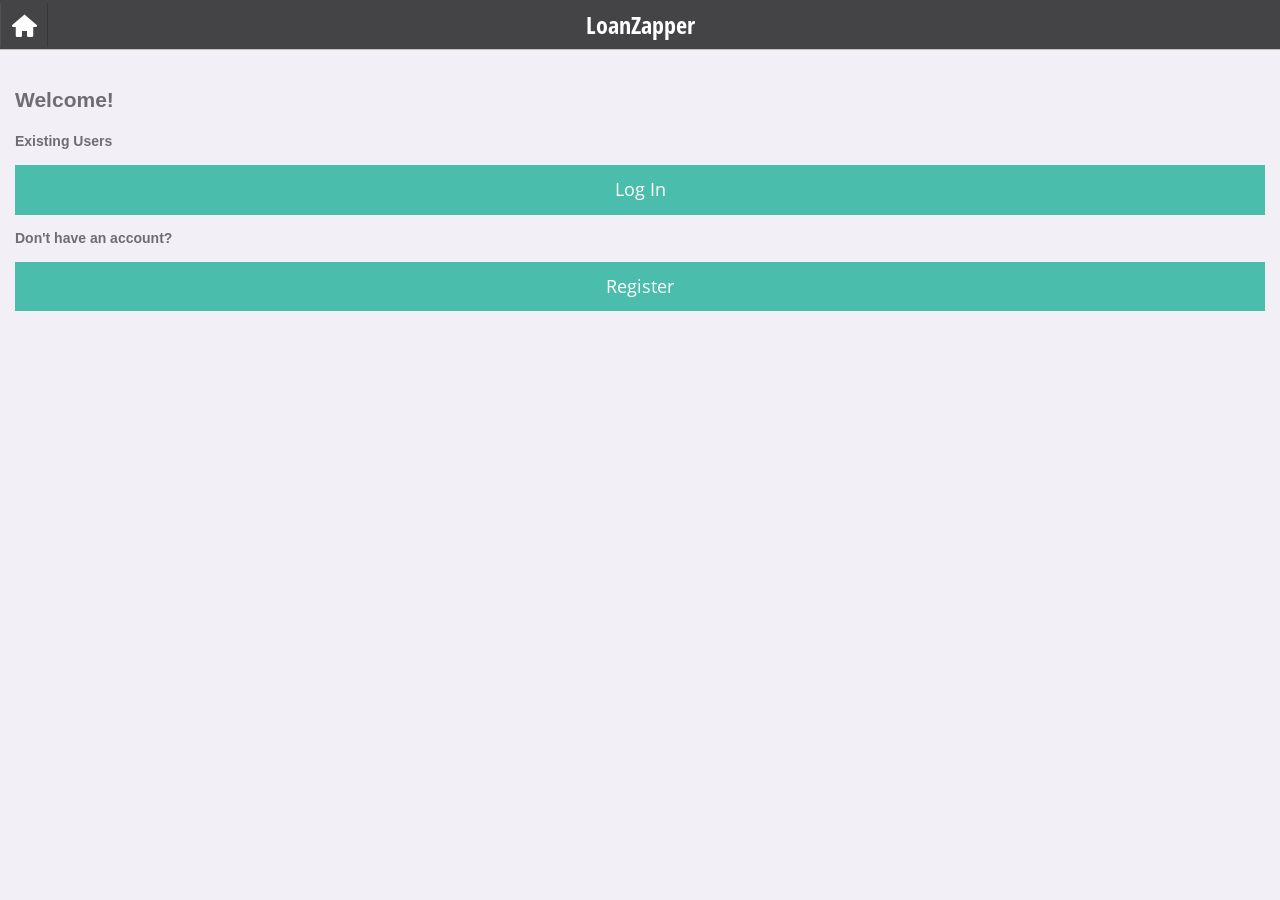
==== commit 7884f41d: "App Rate plugin added" ====
--- a/www/index.html
+++ b/www/index.html
@@ -9,7 +9,7 @@
     <meta name="apple-mobile-web-app-status-bar-style" content="black">
     <meta name="format-detection" content="telephone=no">
     <meta name="msapplication-tap-highlight" content="no">
-    <title>My App</title>
+    <title>LoanZapper</title>
     <link rel="stylesheet" href="lib/framework7/css/framework7.ios.min.css">
     <link rel="stylesheet" href="lib/framework7/css/framework7.ios.colors.min.css">
    	<link rel="stylesheet" href="css/fonts/typicons.min.css" />
@@ -17,6 +17,7 @@
 	<link rel="stylesheet" href="css/jquery.circliful.css" type="text/css" />
     <link rel="stylesheet" href="css/fonts/open_sans.css" />
     <link rel="stylesheet" href="css/styles.css">
+    <link rel="stylesheet" href="css/inappstyles.css">
 </head>
 
 <body>
@@ -108,6 +109,7 @@
 							<input type="hidden" id="loan-years-input" name="loan_years" value="">
 							<div id="dashboard-container"></div>
 						</div>
+                   		
                     </div>
                 </div>
             </div>
@@ -115,10 +117,10 @@
             <div class="toolbar">
                 <div class="toolbar-inner">
                     <!-- Toolbar links -->
-                    <a href="#" class="link"><i class="typcn typcn-arrow-sync refreshBtn"></i></a>
-                    <a href="info.html" class="link"><i class="typcn typcn typcn-info"></i></a>
+                    <a href="#" class="refresh-tool"><i class="typcn typcn-arrow-sync refreshBtn"></i></a>
+                    <a href="info.html" class="help-tool"><i class="typcn typcn typcn-info"></i> Help Center</a>
                     <!--<a href="#" class="link icon-only open-panel"><i class="typcn typcn-cog"></i></a>-->
-                    <a href="settings.html" class="link"><i class="typcn typcn-cog"></i></a>
+                    <a href="settings.html" class="settings-tool"><i class="typcn typcn-cog"></i></a>
                 </div>
             </div>
         </div>
--- a/www/css/styles.css
+++ b/www/css/styles.css
@@ -405,6 +405,63 @@
 	color: #fff !important;
 }
 
+.block-tooltip {
+	background-color: #BDE5F8;
+	display: block;
+	width: auto;
+	vertical-align: top;
+	padding: 15px;
+	/*position: absolute;
+	margin-left: 20px;*/
+	margin-top: 5px;
+	font-size: 12px;
+	font-family: 'Open Sans', sans-serif;
+	/*min-height: 80px;
+	top: 50%;*/
+	/*margin-top: -15px;
+	transform: translate(0, -50%);*/
+
+}
+
+.block-tooltip:before {
+	/*
+	width: 0; 
+	height: 0; 
+	border-left: 5px solid transparent;
+	border-right: 5px solid transparent;
+	border-bottom: 5px solid black;
+	*/
+}
+
+.error {
+	color: #d6003c;
+}
+
+.helper-info {
+	background-color: #BDE5F8;
+	display: inline-block;
+	vertical-align: top;
+	padding: 10px;
+	font-size: 12px;
+	font-family: 'Open Sans', sans-serif;
+	margin: 10px 0;
+	line-height: 1.3em;
+}
+
+.helper-info h3 {
+	display: inline-block;
+	line-height: 1em;
+	margin: 0;
+}
+
+.helper-info i {
+    font-size: 34px;
+    vertical-align: middle;
+    line-height: 1em;
+    float: left;
+    margin-right: 10px;
+}
+
 .alert {
 	padding: 10px;
 	font-size: 16px;
@@ -459,13 +516,26 @@
 	border-right: 1px solid #ccc;
 	border-left: 1px solid  #e1e1e1;
 	color: #808080;
-	padding: 20px;
+	line-height: 1.3;
 }
 
 .toolbar i {
 	font-size: 34px;
 }
 
+.refresh-tool {
+	width: 20%; text-align: center;
+}
+.help-tool {
+	width: 60%; text-align: center;
+}
+
+.help-tool i {
+	vertical-align: sub;
+}
+.settings-tool {
+	width: 20%; text-align: center;
+}
 
 .home-btn {
 	font-size: 30px;
@@ -640,6 +710,15 @@
 	padding: 0 15px 35px 15px;
 }
 
+#app-rate {
+	text-align: center;
+}
+
+#app-rate img {
+	max-width: 100%;
+	height: auto;
+}
+
 #db-left {
 	width: 100%;
 	margin: 15px 0 10px 0;
@@ -938,6 +1017,10 @@
 	right: 5px;
 }
 
+.payment-btns i {
+	margin-left: 6px;
+}
+
 .payNot {
 	font-size: 34px;
 	cursor: pointer;
@@ -1037,6 +1120,34 @@
 	background: #BDE5F8 !important;
 }
 
+#coupon-outline {
+	border: 5px dashed #000;
+	padding: 20px;
+	text-align: center;
+	max-width: 500px;
+	margin: 20px auto;
+}
+
+.coupon1 {
+	font-size: 16px;
+	font-weight: bold;
+}
+
+.coupon2 {
+	font-size: 24px;
+	font-weight: bold;
+}
+
+.coupon3 {
+	font-size: 12px;
+	text-align: left;
+	margin-top: 10px;
+	
+}
+
+.coupon-notes { border: 2px solid #000; height: 100px; }
+.coupon-footer { font-size: 9px; text-align: right; }
+
 @media (max-width: 480px) {
 	
 	.hide-mobile {
@@ -1050,8 +1161,13 @@
 	dt span.value {
 		font-size: 14px;	
 	}
-
-}
-
-
-
+	
+	#app-rate img {
+		/*max-width: 250px;
+		height: auto;*/
+	}
+
+}
+
+
+
--- a/www/css/inappstyles.css
+++ b/www/css/inappstyles.css
@@ -0,0 +1,95 @@
+.inAppBrowserWrap {
+    margin: 0;
+    padding: 0;
+    outline: 0;
+    font-size: 100%;
+    vertical-align: baseline;
+    background: 0 0;
+    position: fixed;
+    top: 0;
+    left: 0;
+    width: 100%;
+    height: 100%;
+    z-index: 9999999;
+    box-sizing: border-box;
+    border: 40px solid #bfbfbf;
+    border: 40px solid rgba(0, 0, 0, 0.25);
+}
+
+.inAppBrowserWrapFullscreen {
+    border: 0;
+}
+
+.inappbrowser-app-bar {
+    height: 70px;
+    background-color: #404040;
+    z-index: 9999999;
+}
+
+.inappbrowser-app-bar-inner {
+    padding-top: 10px;
+    height: 60px;
+    width: 155px;
+    margin: 0 auto;
+    background-color: #404040;
+    z-index: 9999999;
+}
+
+.app-bar-action {
+    width: auto;
+    height: 40px;
+    margin-left: 20px;
+    font-family: "Segoe UI Symbol";
+    float: left;
+    color: white;
+    font-size: 12px;
+    text-transform: lowercase;
+    text-align: center;
+    cursor: default;
+}
+
+.app-bar-action[disabled] {
+    color: gray;
+    /*disable click*/
+    pointer-events: none;
+}
+
+.app-bar-action::before {
+    font-size: 28px;
+    display: block;
+    height: 36px;
+}
+
+/* Back */
+.action-back { 
+    margin-left: 0px;
+}
+
+.action-back::before {
+    content: "\E0BA";
+}
+
+.action-back:not([disabled]):hover::before {
+    content: "\E0B3";
+}
+
+/* Forward */
+.action-forward::before {
+    content: "\E0AC";
+}
+
+.action-forward:not([disabled]):hover::before {
+    content: "\E0AF";
+}
+
+/* Close */
+.action-close::before {
+    content: "\E0C7";
+    /* close icon is larger so we re-size it to fit other icons */
+    font-size: 20px;
+    line-height: 40px;
+}
+
+.action-close:not([disabled]):hover::before {
+    content: "\E0CA";
+}
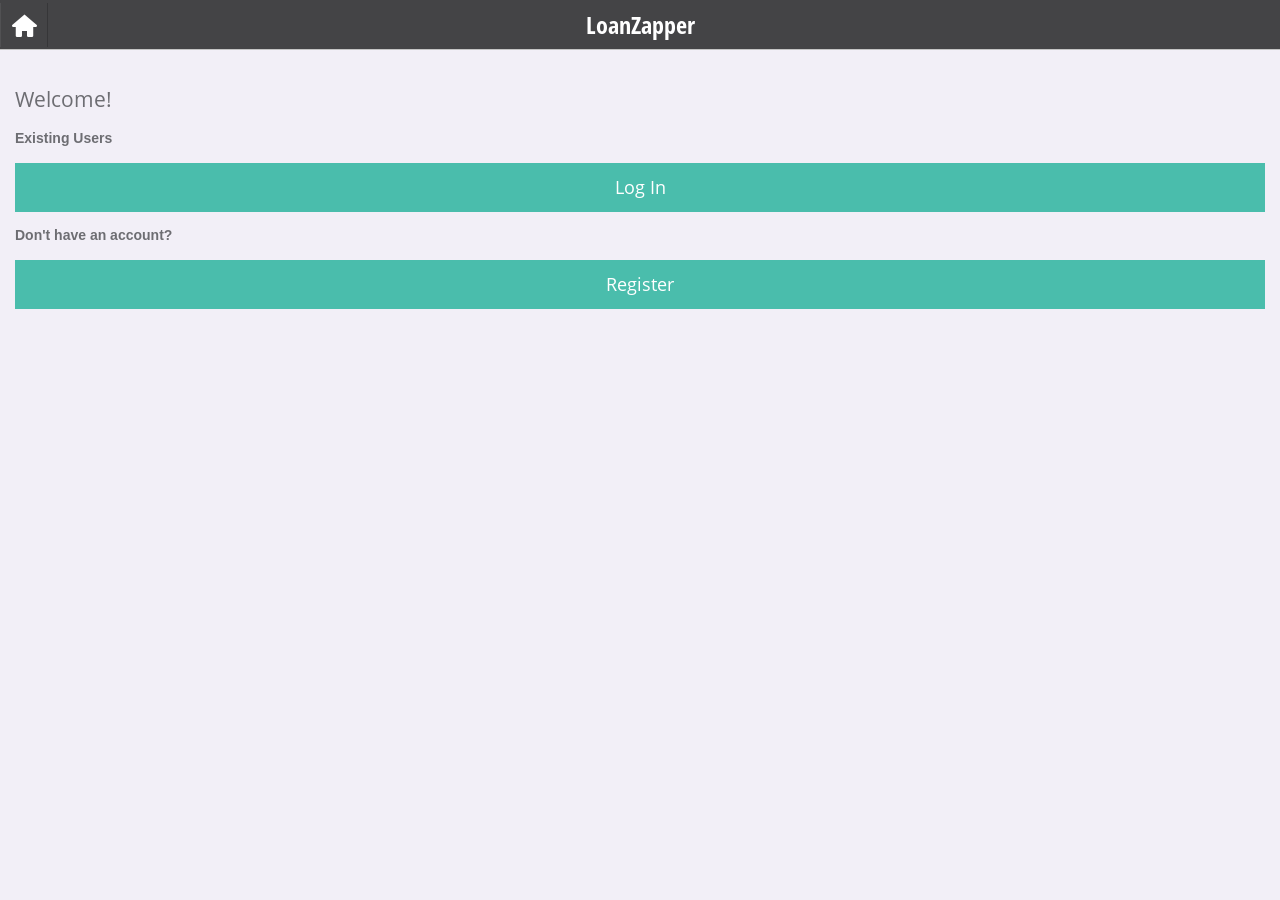
==== commit bfbfd3ad: "Beginning of info page" ====
--- a/www/index.html
+++ b/www/index.html
@@ -118,7 +118,7 @@
                 <div class="toolbar-inner">
                     <!-- Toolbar links -->
                     <a href="#" class="refresh-tool"><i class="typcn typcn-arrow-sync refreshBtn"></i></a>
-                    <a href="info.html" class="help-tool"><i class="typcn typcn typcn-info"></i> Help Center</a>
+                    <a href="info.html" class="help-tool"><i class="typcn typcn typcn-info"></i> Info Center</a>
                     <!--<a href="#" class="link icon-only open-panel"><i class="typcn typcn-cog"></i></a>-->
                     <a href="settings.html" class="settings-tool"><i class="typcn typcn-cog"></i></a>
                 </div>
--- a/www/css/styles.css
+++ b/www/css/styles.css
@@ -27,9 +27,16 @@
 	font-weight: 300;
 }
 
+h2 {
+	font-family: 'Open Sans', sans-serif;
+	margin: 0 0 15px 0;
+	font-weight: 300;
+}
+
 h3 {
 	font-family: 'Open Sans', sans-serif;
 	margin: 0 0 15px 0;
+	font-weight: 300;
 }
 
 h4 {
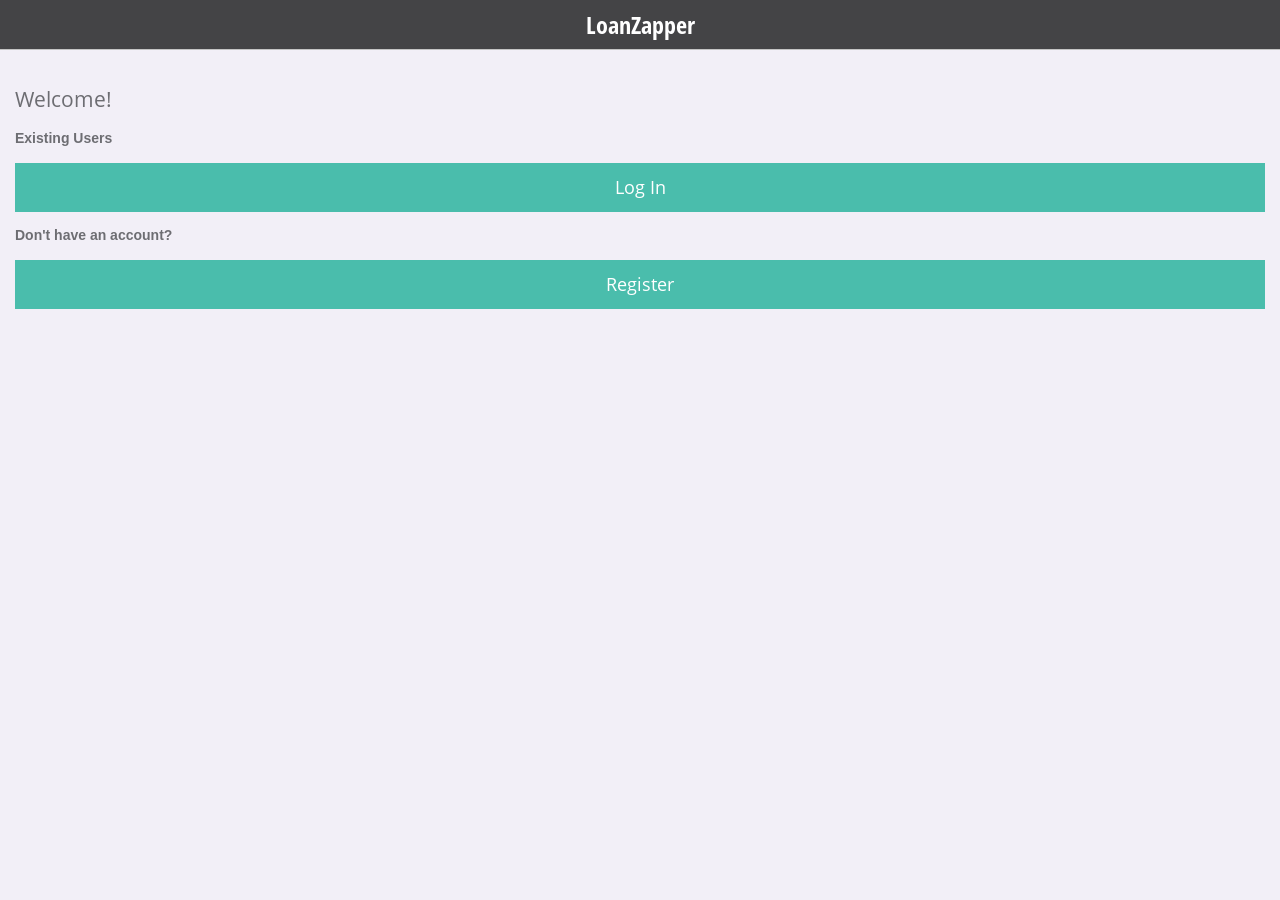
==== commit 91358fa7: "Finalizing app" ====
--- a/www/index.html
+++ b/www/index.html
@@ -58,6 +58,9 @@
 	                  			</li>
 	                		</ul>
 	                		<div class="list-block-label">
+	                			<p style="font-size: 18px;"><a href="lost_password.html" class="close-login-screen">I forgot my password</a></p>
+	                		</div>
+	                		<div class="list-block-label">
 	                			<p>If you do not have an account, register by <a href="signup.html" class="close-login-screen">clicking here</a></p>
 	                		</div>
 	              		</div>
@@ -92,7 +95,7 @@
                 </div>
             </div>
             <div class="pages navbar-through toolbar-through">
-                <div data-page="index" class="page">
+                <div data-page="index" class="page page-from-left-to-center">
                     <div class="page-content">
                     	<div class="dashboard-container">
 	                        <input type="hidden" id="acct-id-input" name="id" value="">
@@ -139,7 +142,7 @@
 		<button type="button" id="btnYes">Yes</button>
 		<button type="button" id="btnNo">No</button>
 	</div>
-	<script type="text/javascript" src="cordova.js"></script>
+	<script type="text/javascript" charset="utf-8" src="cordova.js"></script>
 	<script src="js/jquery-1.12.4.min.js"></script>
     <script src="js/jquery.circliful.min.js"></script>
     <script type="text/javascript" src="lib/framework7/js/framework7.min.js"></script>
--- a/www/css/styles.css
+++ b/www/css/styles.css
@@ -14,6 +14,7 @@
 }
 
 a {
+	color: #4abdac;
 	-o-transition:.5s;
 	-ms-transition:.5s;
 	-moz-transition:.5s;
@@ -169,6 +170,55 @@
 	margin-left: 1%;
 }
 
+.page-from-left-to-center {
+    -webkit-animation: pageFromLeftToCenter @pageDuration forwards;
+    animation: pageFromLeftToCenter @pageDuration forwards;
+}
+
+@-webkit-keyframes pageFromLeftToCenter {
+    from {
+        .box-shadow(none);
+        transform: translate3d(-100%,0,0);
+    }
+    to {
+        transform: translate3d(0,0,0);
+    }
+}
+@keyframes pageFromLeftToCenter {
+    from {
+        .box-shadow(none);
+        transform: translate3d(-100%,0,0);
+    } 
+    to {
+        transform: translate3d(0,0,0);
+    }
+}
+
+.page-from-right-to-center {
+    -webkit-animation: pageFromRightToCenter @pageDuration forwards;
+    animation: pageFromRightToCenter @pageDuration forwards;
+}
+
+@-webkit-keyframes pageFromRightToCenter {
+    from {
+        .box-shadow(none);
+        transform: translate3d(100%,0,0);
+    }
+    to {
+        .box-shadow(0 0 12px rgba(0,0,0,0.5));
+        transform: translate3d(0,0,0);
+    }
+}
+@keyframes pageFromRightToCenter {
+    from {
+        .box-shadow(none);
+        transform: translate3d(100%,0,0);
+    } 
+    to {
+        .box-shadow(0 0 12px rgba(0,0,0,0.5));
+        transform: translate3d(0,0,0);
+    }
+}
 
 #confirm {
 	background: #fff;
@@ -679,6 +729,10 @@
 	padding: 20px 15px;
 }
 
+.alert.list-block {
+	margin: 10px 10px;
+}
+
 .list-block {
 	margin: 10px 0;
 }
@@ -708,7 +762,7 @@
 	margin-top: -10px;
 }
 
-#register-form .btn, #login-form .btn {
+#register-form .btn, #login-form .btn, #reset-password-form .btn {
 	width: 48%;
 }
 
